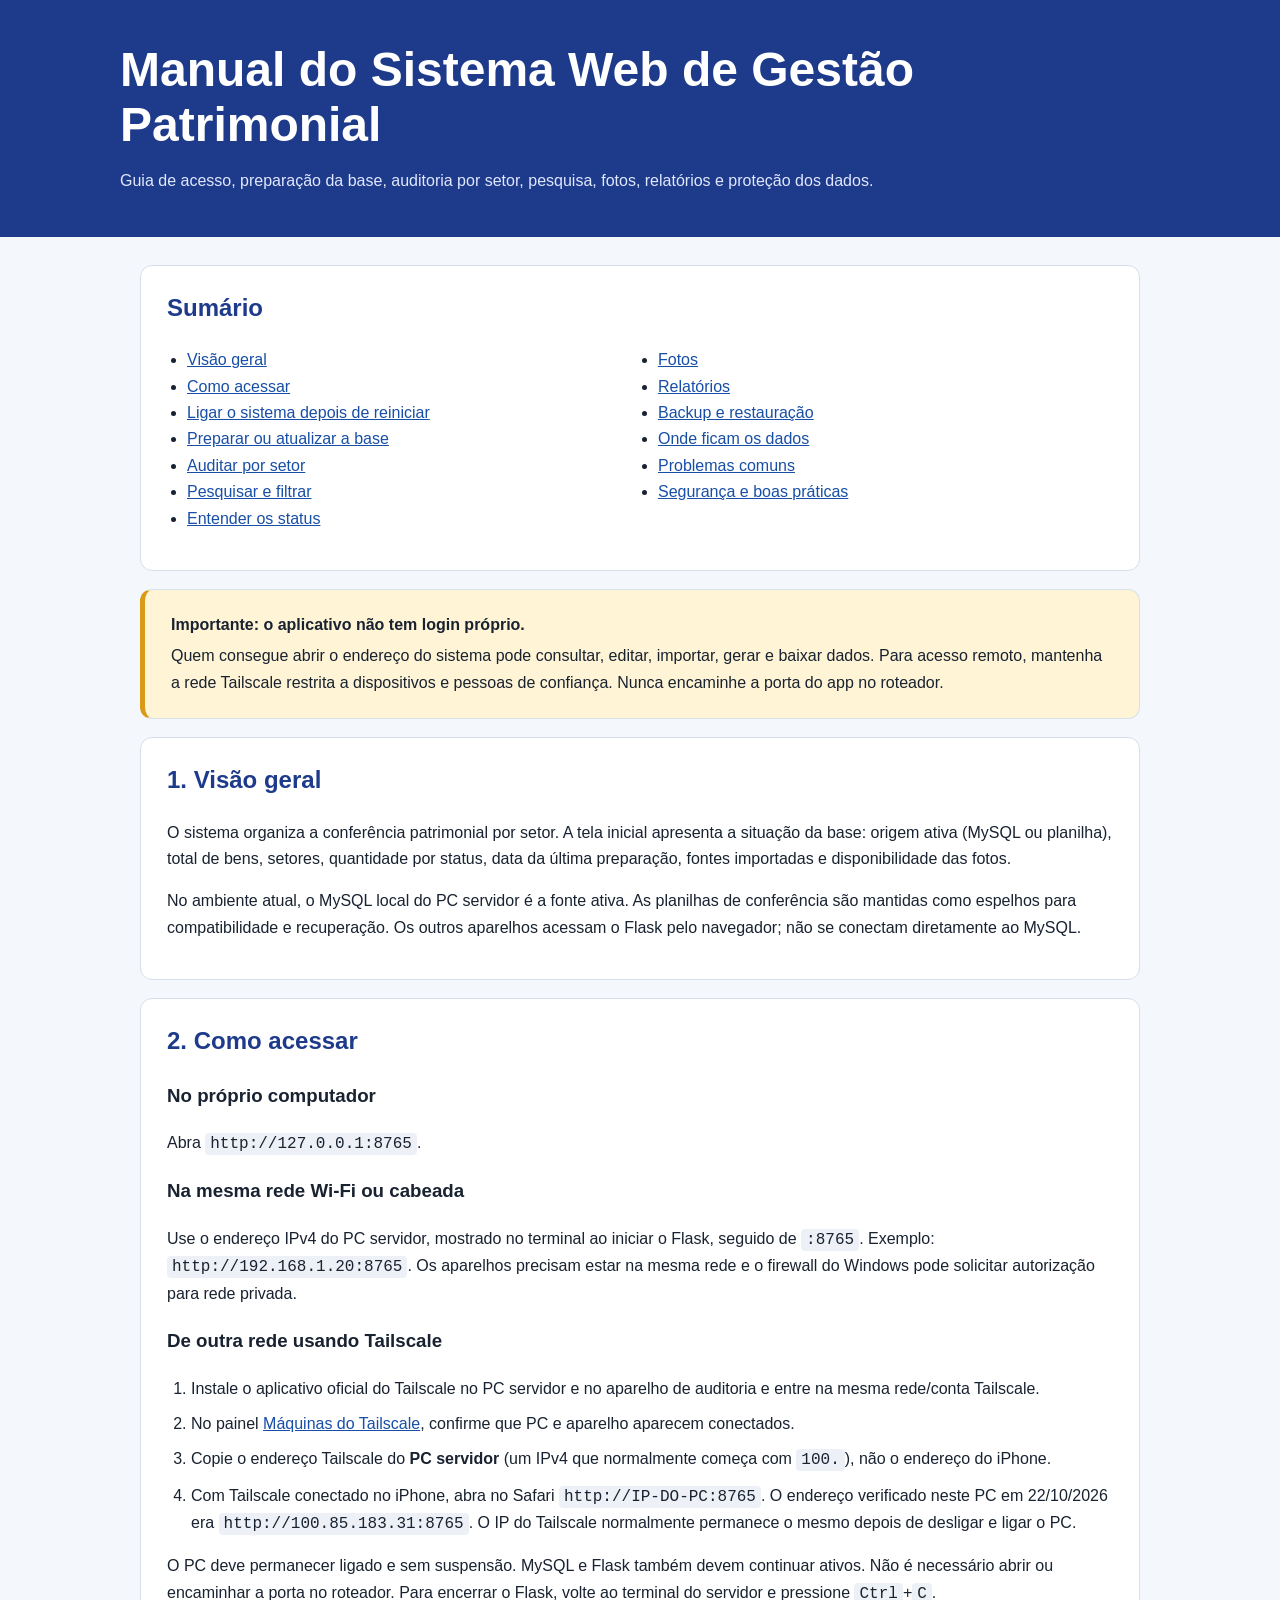
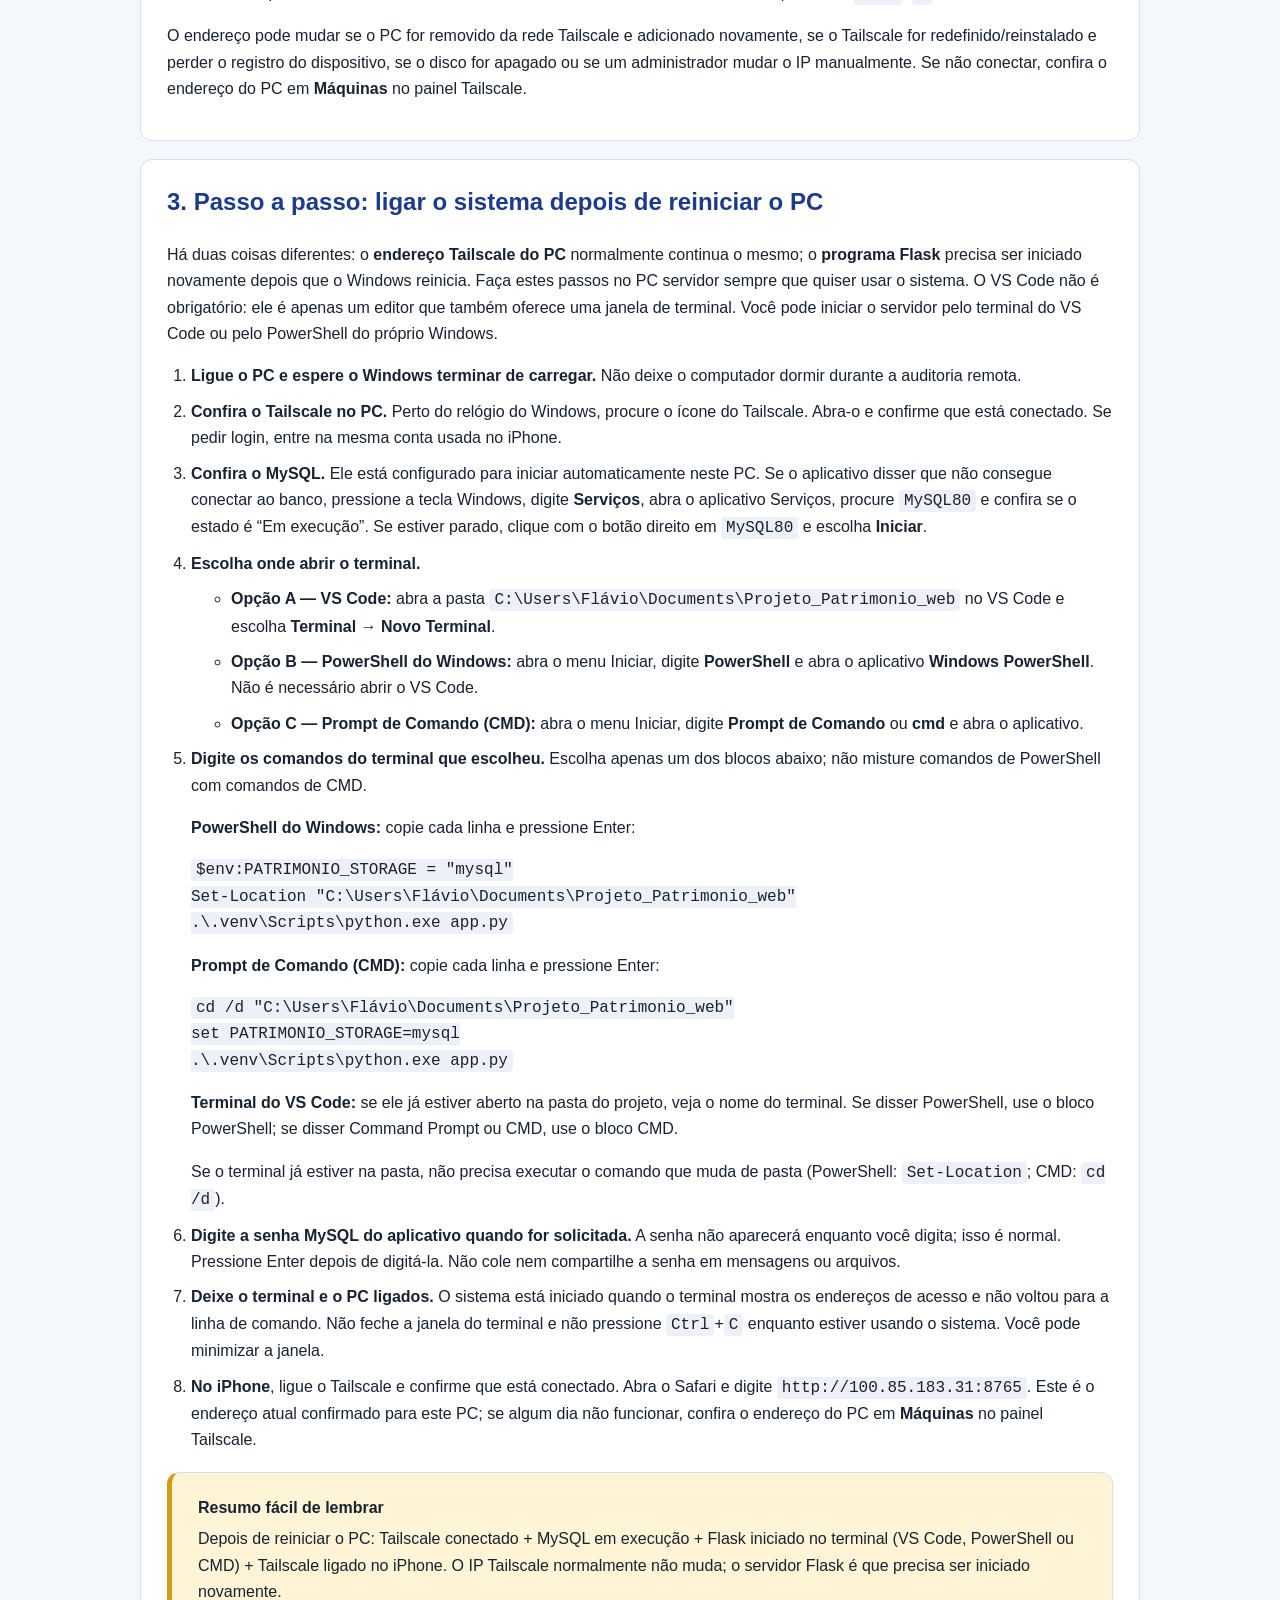
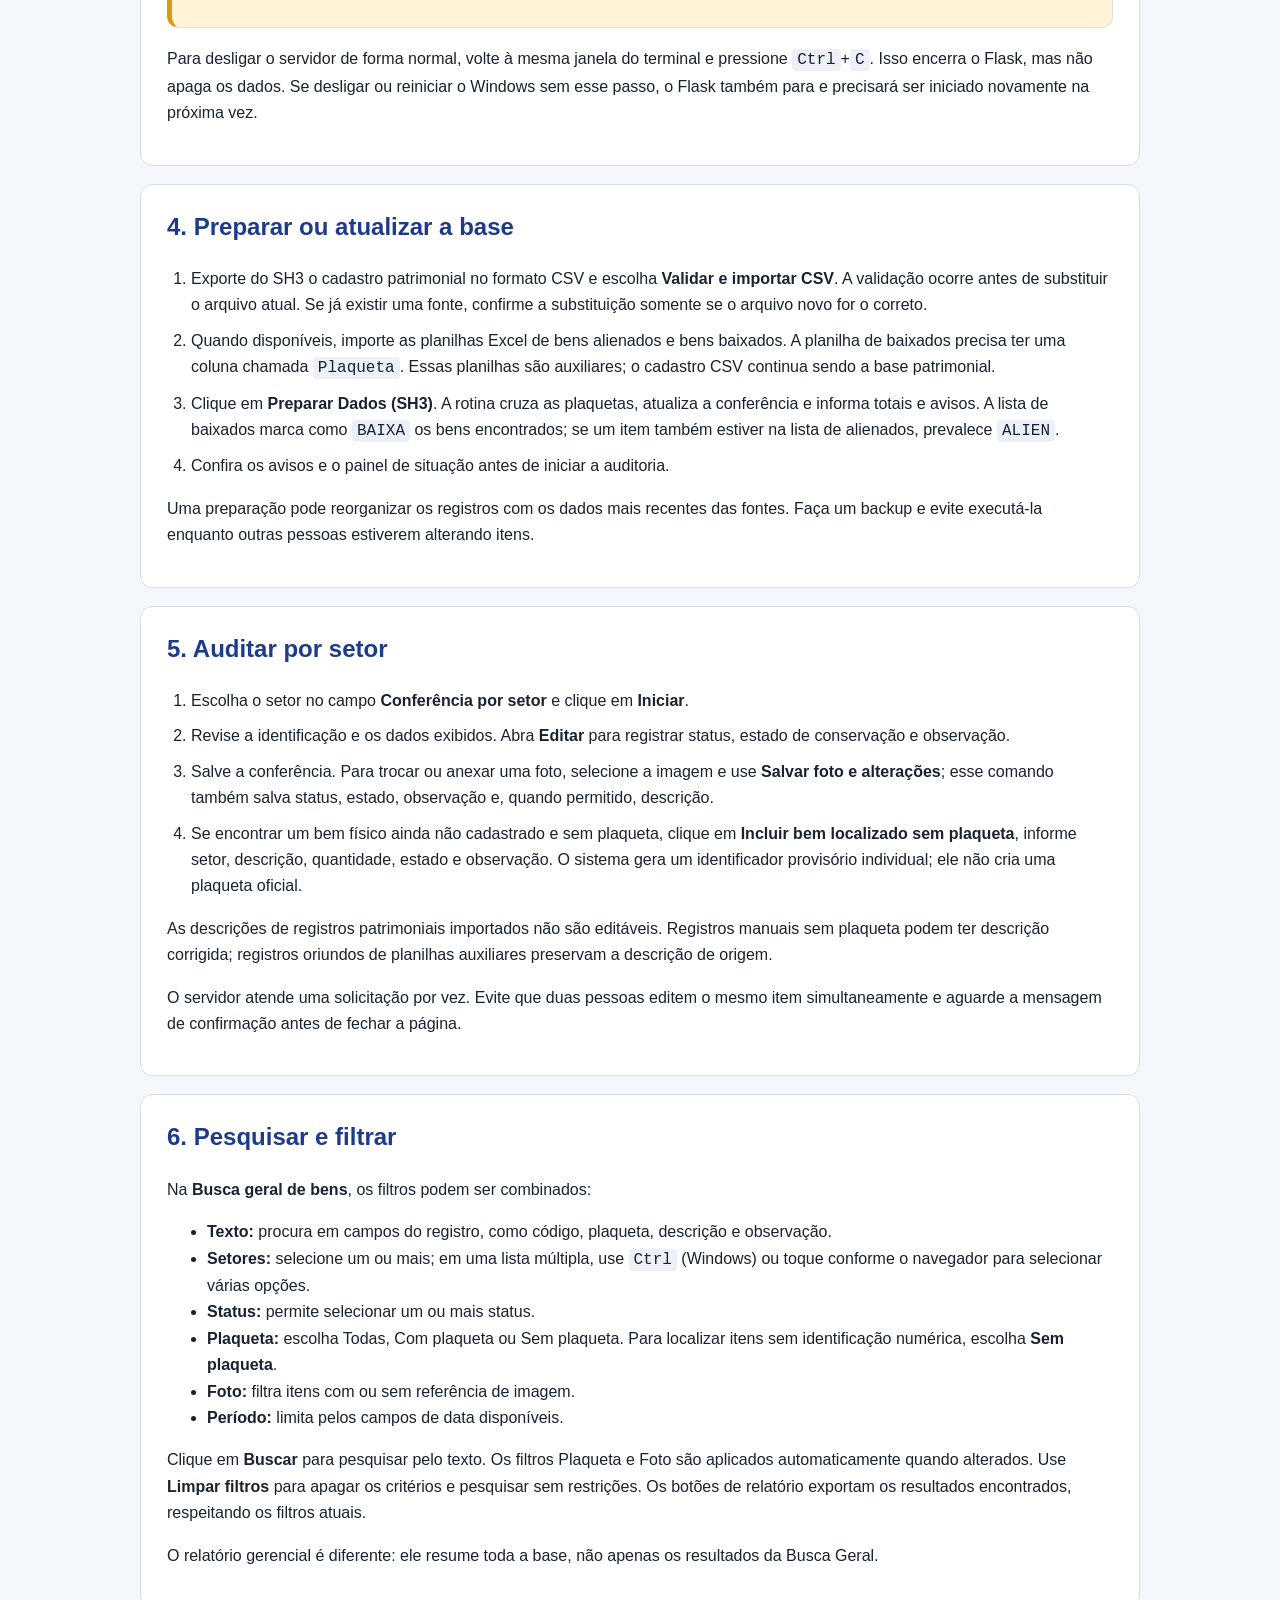
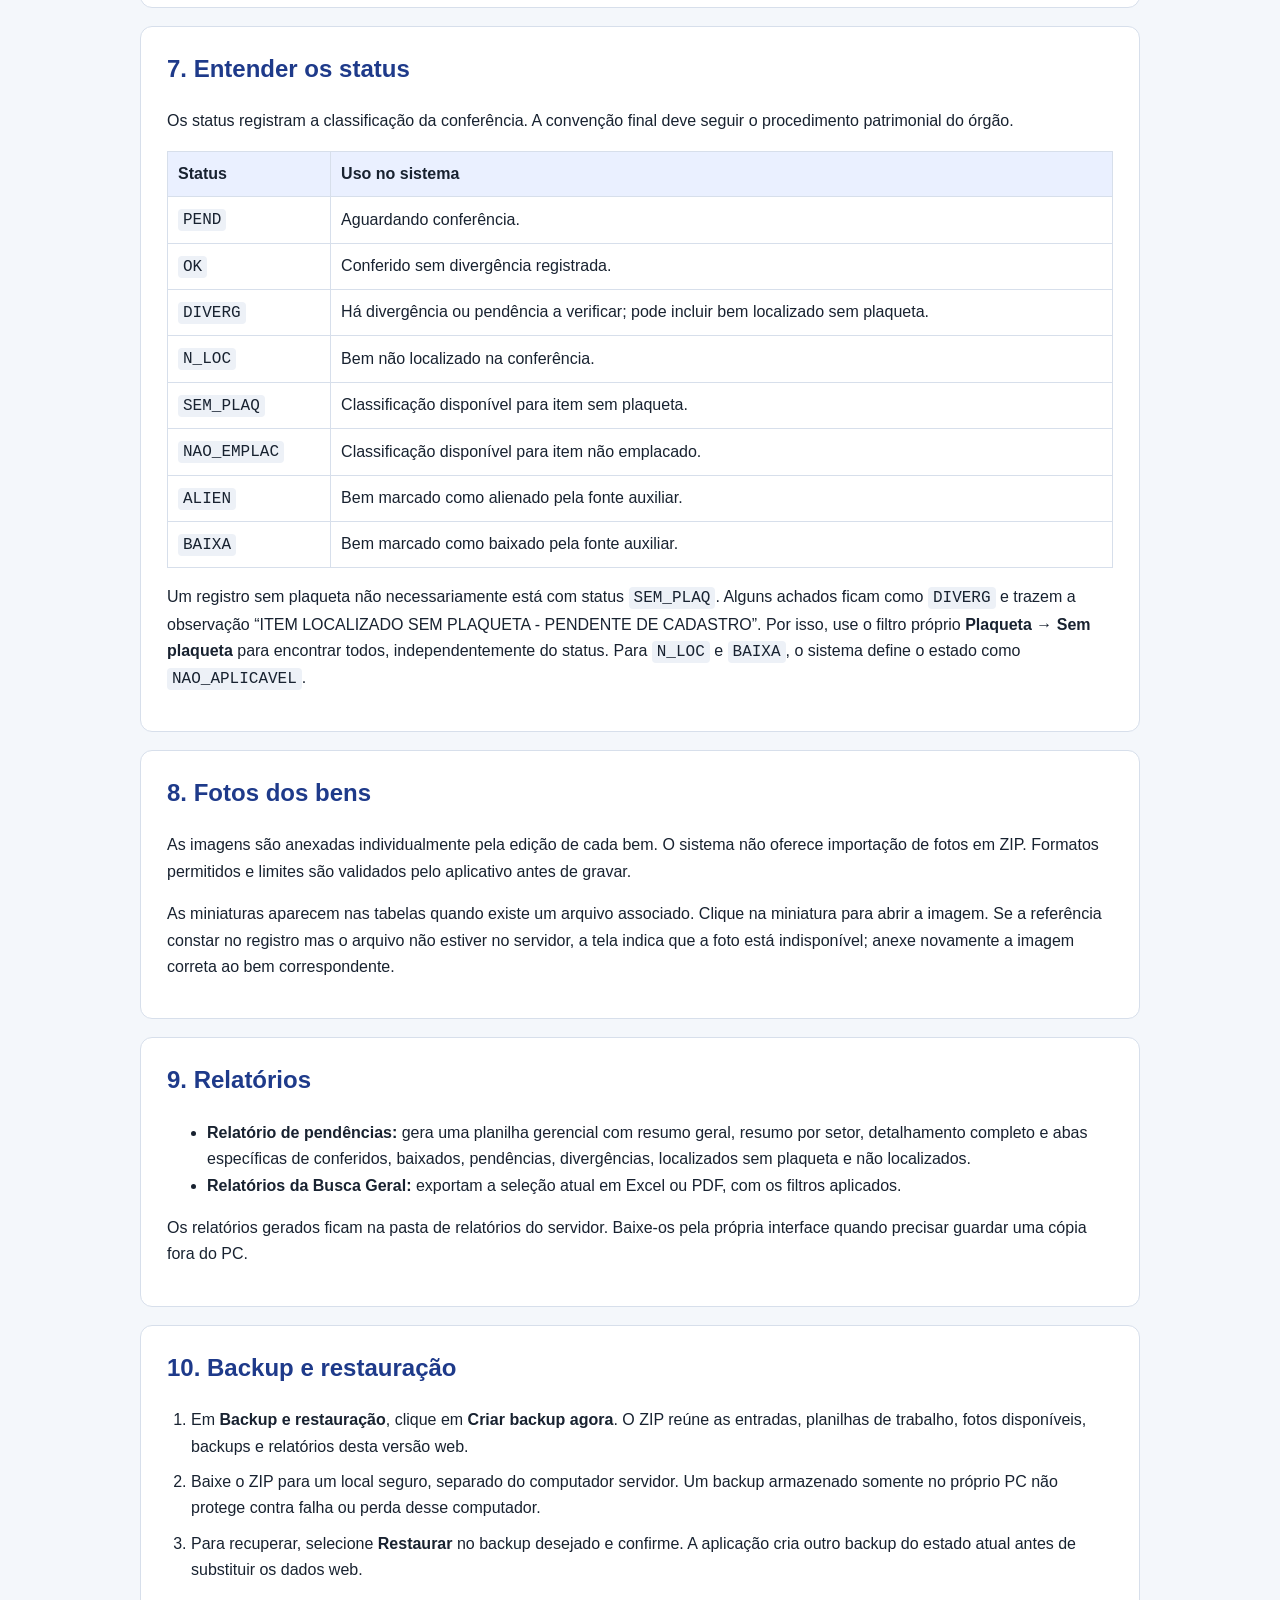
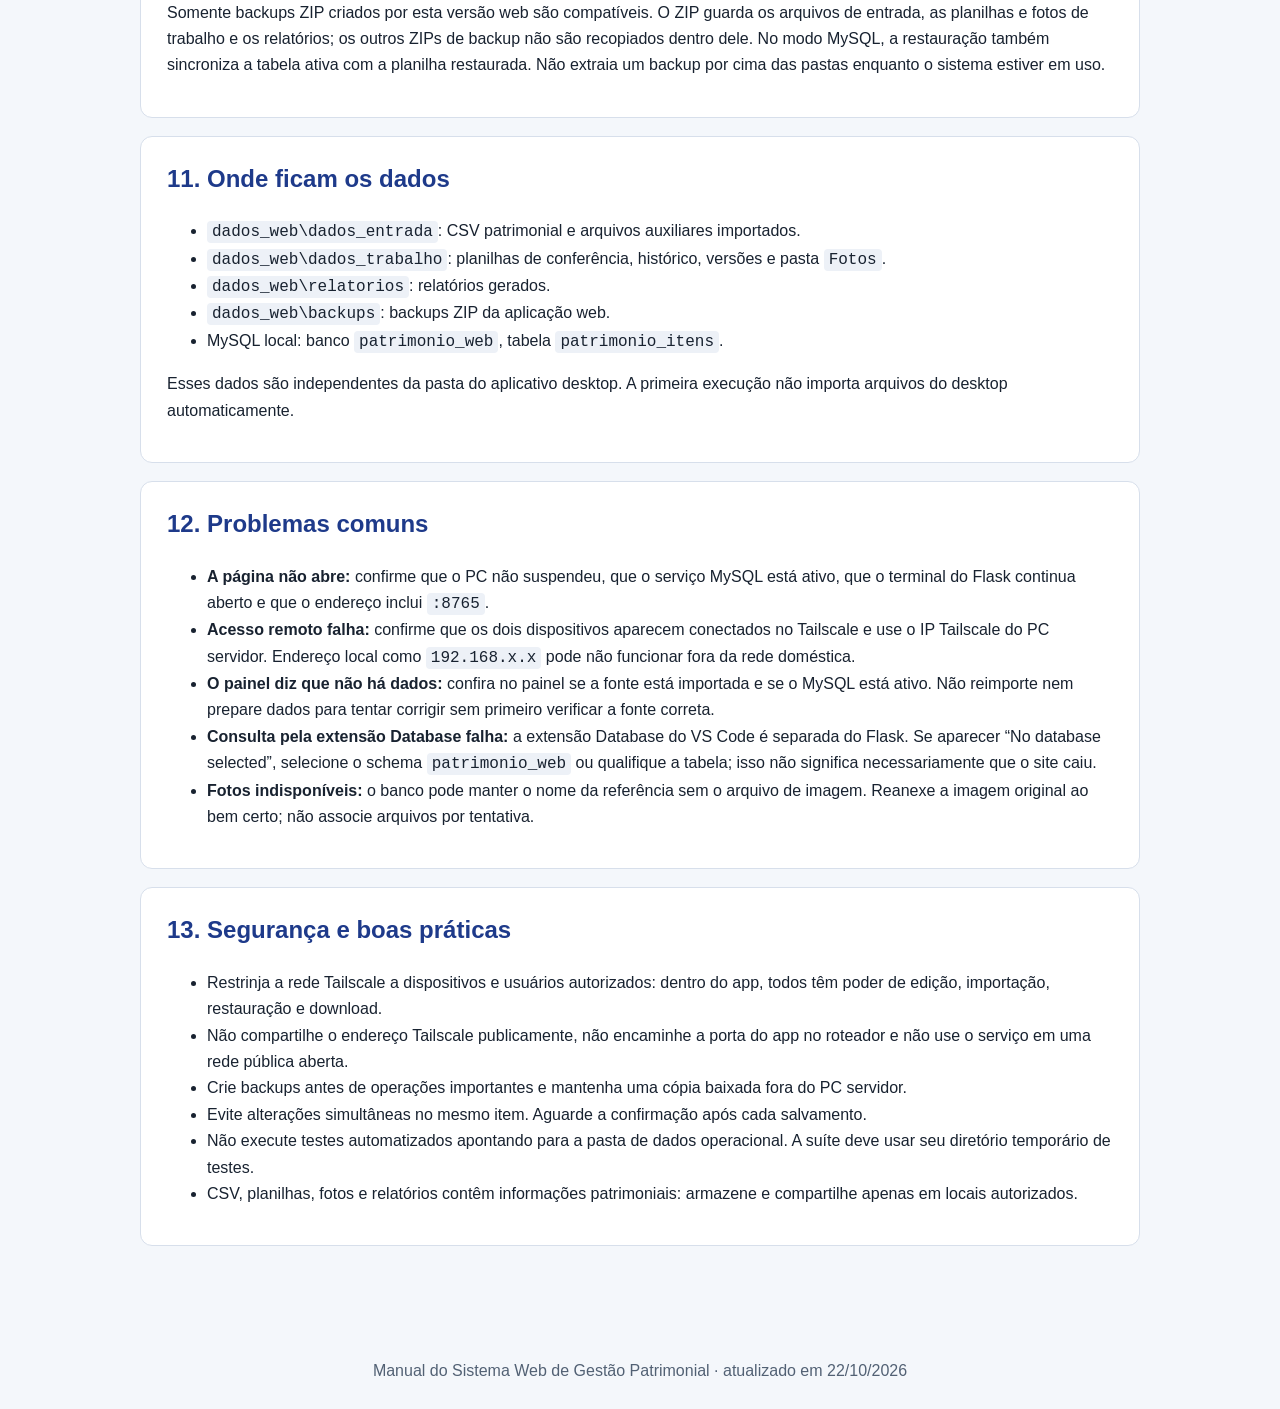
==== MANUAL_USUARIO.html @ 3d94fda0 "Sistema web de Controle Patrimonio" ====
<!doctype html>
<html lang="pt-BR">
<head>
  <meta charset="utf-8">
  <meta name="viewport" content="width=device-width, initial-scale=1">
  <meta name="description" content="Manual de operação do Sistema Web de Gestão Patrimonial.">
  <title>Manual do Sistema - Gestão Patrimonial</title>
  <style>
    :root {
      color-scheme: light;
      --ink: #182230;
      --muted: #526174;
      --brand: #1e3a8a;
      --brand-light: #eaf0ff;
      --line: #d7dfeb;
      --warning: #fff4d6;
      --warning-line: #d99b16;
      --surface: #fff;
      --background: #f4f7fb;
    }
    * { box-sizing: border-box; }
    body {
      margin: 0;
      background: var(--background);
      color: var(--ink);
      font: 16px/1.65 "Segoe UI", Arial, sans-serif;
    }
    header {
      padding: 42px max(22px, calc((100% - 1040px) / 2));
      background: var(--brand);
      color: #fff;
    }
    header p { max-width: 780px; margin-bottom: 0; color: #e0e8ff; }
    h1 { margin: 0; font-size: clamp(2rem, 5vw, 3rem); line-height: 1.15; }
    main { max-width: 1040px; margin: 28px auto; padding: 0 20px 48px; }
    nav, article, .callout {
      margin: 18px 0;
      padding: 22px 26px;
      border: 1px solid var(--line);
      border-radius: 12px;
      background: var(--surface);
    }
    nav h2, article h2 { margin-top: 0; color: var(--brand); }
    nav ul { columns: 2; padding-left: 20px; }
    a { color: #174ea6; }
    .callout {
      border-left: 5px solid var(--warning-line);
      background: var(--warning);
    }
    .callout strong { display: block; margin-bottom: 5px; }
    .steps { padding-left: 24px; }
    .steps li { margin: 9px 0; }
    code, kbd {
      padding: 2px 5px;
      border-radius: 4px;
      background: #edf1f7;
      font-family: Consolas, "Courier New", monospace;
      overflow-wrap: anywhere;
    }
    table { width: 100%; border-collapse: collapse; }
    th, td { padding: 9px 10px; border: 1px solid var(--line); text-align: left; }
    th { background: var(--brand-light); }
    .small { color: var(--muted); font-size: .94rem; }
    footer { padding: 18px; color: var(--muted); text-align: center; }
    @media (max-width: 620px) {
      nav, article, .callout { padding: 18px; }
      nav ul { columns: 1; }
      table { font-size: .9rem; }
    }
    @media print {
      body { background: #fff; font-size: 11pt; }
      header { padding: 20px 0; background: #fff; color: var(--ink); }
      header p { color: var(--muted); }
      main { max-width: none; margin: 0; padding: 0; }
      nav, article, .callout { break-inside: avoid; box-shadow: none; }
      a { color: inherit; text-decoration: none; }
    }
  </style>
</head>
<body>
  <header>
    <h1>Manual do Sistema Web de Gestão Patrimonial</h1>
    <p>Guia de acesso, preparação da base, auditoria por setor, pesquisa, fotos,
      relatórios e proteção dos dados.</p>
  </header>
  <main>
    <nav aria-label="Sumário">
      <h2>Sumário</h2>
      <ul>
        <li><a href="#visao-geral">Visão geral</a></li>
        <li><a href="#acesso">Como acessar</a></li>
        <li><a href="#ligar-sistema">Ligar o sistema depois de reiniciar</a></li>
        <li><a href="#preparar">Preparar ou atualizar a base</a></li>
        <li><a href="#auditoria">Auditar por setor</a></li>
        <li><a href="#busca">Pesquisar e filtrar</a></li>
        <li><a href="#status">Entender os status</a></li>
        <li><a href="#fotos">Fotos</a></li>
        <li><a href="#relatorios">Relatórios</a></li>
        <li><a href="#backup">Backup e restauração</a></li>
        <li><a href="#dados">Onde ficam os dados</a></li>
        <li><a href="#problemas">Problemas comuns</a></li>
        <li><a href="#seguranca">Segurança e boas práticas</a></li>
      </ul>
    </nav>

    <aside class="callout">
      <strong>Importante: o aplicativo não tem login próprio.</strong>
      Quem consegue abrir o endereço do sistema pode consultar, editar, importar,
      gerar e baixar dados. Para acesso remoto, mantenha a rede Tailscale restrita
      a dispositivos e pessoas de confiança. Nunca encaminhe a porta do app no roteador.
    </aside>

    <article id="visao-geral">
      <h2>1. Visão geral</h2>
      <p>O sistema organiza a conferência patrimonial por setor. A tela inicial
      apresenta a situação da base: origem ativa (MySQL ou planilha), total de
      bens, setores, quantidade por status, data da última preparação, fontes
      importadas e disponibilidade das fotos.</p>
      <p>No ambiente atual, o MySQL local do PC servidor é a fonte ativa. As
      planilhas de conferência são mantidas como espelhos para compatibilidade e
      recuperação. Os outros aparelhos acessam o Flask pelo navegador; não se
      conectam diretamente ao MySQL.</p>
    </article>

    <article id="acesso">
      <h2>2. Como acessar</h2>
      <h3>No próprio computador</h3>
      <p>Abra <code>http://127.0.0.1:8765</code>.</p>
      <h3>Na mesma rede Wi-Fi ou cabeada</h3>
      <p>Use o endereço IPv4 do PC servidor, mostrado no terminal ao iniciar o
      Flask, seguido de <code>:8765</code>. Exemplo: <code>http://192.168.1.20:8765</code>.
      Os aparelhos precisam estar na mesma rede e o firewall do Windows pode
      solicitar autorização para rede privada.</p>
      <h3>De outra rede usando Tailscale</h3>
      <ol class="steps">
        <li>Instale o aplicativo oficial do Tailscale no PC servidor e no aparelho
        de auditoria e entre na mesma rede/conta Tailscale.</li>
        <li>No painel <a href="https://login.tailscale.com/admin/machines">Máquinas
        do Tailscale</a>, confirme que PC e aparelho aparecem conectados.</li>
        <li>Copie o endereço Tailscale do <strong>PC servidor</strong> (um IPv4
        que normalmente começa com <code>100.</code>), não o endereço do iPhone.</li>
        <li>Com Tailscale conectado no iPhone, abra no Safari
        <code>http://IP-DO-PC:8765</code>. O endereço verificado neste PC em
        22/10/2026 era <code>http://100.85.183.31:8765</code>. O IP do Tailscale
        normalmente permanece o mesmo depois de desligar e ligar o PC.</li>
      </ol>
      <p>O PC deve permanecer ligado e sem suspensão. MySQL e Flask também devem
      continuar ativos. Não é necessário abrir ou encaminhar a porta no roteador.
      Para encerrar o Flask, volte ao terminal do servidor e pressione
      <kbd>Ctrl</kbd>+<kbd>C</kbd>.</p>
      <p>O endereço pode mudar se o PC for removido da rede Tailscale e adicionado
      novamente, se o Tailscale for redefinido/reinstalado e perder o registro do
      dispositivo, se o disco for apagado ou se um administrador mudar o IP
      manualmente. Se não conectar, confira o endereço do PC em
      <strong>Máquinas</strong> no painel Tailscale.</p>
    </article>

    <article id="ligar-sistema">
      <h2>3. Passo a passo: ligar o sistema depois de reiniciar o PC</h2>
      <p>Há duas coisas diferentes: o <strong>endereço Tailscale do PC</strong>
      normalmente continua o mesmo; o <strong>programa Flask</strong> precisa
      ser iniciado novamente depois que o Windows reinicia. Faça estes passos
      no PC servidor sempre que quiser usar o sistema. O VS Code não é
      obrigatório: ele é apenas um editor que também oferece uma janela de
      terminal. Você pode iniciar o servidor pelo terminal do VS Code ou pelo
      PowerShell do próprio Windows.</p>
      <ol class="steps">
        <li><strong>Ligue o PC e espere o Windows terminar de carregar.</strong>
        Não deixe o computador dormir durante a auditoria remota.</li>
        <li><strong>Confira o Tailscale no PC.</strong> Perto do relógio do
        Windows, procure o ícone do Tailscale. Abra-o e confirme que está
        conectado. Se pedir login, entre na mesma conta usada no iPhone.</li>
        <li><strong>Confira o MySQL.</strong> Ele está configurado para iniciar
        automaticamente neste PC. Se o aplicativo disser que não consegue
        conectar ao banco, pressione a tecla Windows, digite
        <strong>Serviços</strong>, abra o aplicativo Serviços, procure
        <code>MySQL80</code> e confira se o estado é “Em execução”. Se estiver
        parado, clique com o botão direito em <code>MySQL80</code> e escolha
        <strong>Iniciar</strong>.</li>
        <li><strong>Escolha onde abrir o terminal.</strong>
          <ul>
            <li><strong>Opção A — VS Code:</strong> abra a pasta
            <code>C:\Users\Flávio\Documents\Projeto_Patrimonio_web</code> no VS
            Code e escolha <strong>Terminal → Novo Terminal</strong>.</li>
            <li><strong>Opção B — PowerShell do Windows:</strong> abra o menu
            Iniciar, digite <strong>PowerShell</strong> e abra o aplicativo
            <strong>Windows PowerShell</strong>. Não é necessário abrir o VS Code.</li>
            <li><strong>Opção C — Prompt de Comando (CMD):</strong> abra o menu
            Iniciar, digite <strong>Prompt de Comando</strong> ou
            <strong>cmd</strong> e abra o aplicativo.</li>
          </ul>
        </li>
        <li><strong>Digite os comandos do terminal que escolheu.</strong>
        Escolha apenas um dos blocos abaixo; não misture comandos de PowerShell
        com comandos de CMD.
        <p><strong>PowerShell do Windows:</strong> copie cada linha e pressione
        Enter:</p>
          <pre><code>$env:PATRIMONIO_STORAGE = "mysql"
Set-Location "C:\Users\Flávio\Documents\Projeto_Patrimonio_web"
.\.venv\Scripts\python.exe app.py</code></pre>
        <p><strong>Prompt de Comando (CMD):</strong> copie cada linha e pressione
        Enter:</p>
          <pre><code>cd /d "C:\Users\Flávio\Documents\Projeto_Patrimonio_web"
set PATRIMONIO_STORAGE=mysql
.\.venv\Scripts\python.exe app.py</code></pre>
        <p><strong>Terminal do VS Code:</strong> se ele já estiver aberto na
        pasta do projeto, veja o nome do terminal. Se disser PowerShell, use o
        bloco PowerShell; se disser Command Prompt ou CMD, use o bloco CMD.</p>
        Se o terminal já estiver na pasta, não precisa executar o comando que
        muda de pasta (PowerShell: <code>Set-Location</code>; CMD:
        <code>cd /d</code>).
        </li>
        <li><strong>Digite a senha MySQL do aplicativo quando for solicitada.</strong>
        A senha não aparecerá enquanto você digita; isso é normal. Pressione
        Enter depois de digitá-la. Não cole nem compartilhe a senha em mensagens
        ou arquivos.</li>
        <li><strong>Deixe o terminal e o PC ligados.</strong> O sistema está
        iniciado quando o terminal mostra os endereços de acesso e não voltou
        para a linha de comando. Não feche a janela do terminal e não pressione
        <kbd>Ctrl</kbd>+<kbd>C</kbd> enquanto estiver usando o sistema. Você pode
        minimizar a janela.</li>
        <li><strong>No iPhone</strong>, ligue o Tailscale e confirme que está
        conectado. Abra o Safari e digite
        <code>http://100.85.183.31:8765</code>. Este é o endereço atual
        confirmado para este PC; se algum dia não funcionar, confira o endereço
        do PC em <strong>Máquinas</strong> no painel Tailscale.</li>
      </ol>
      <aside class="callout">
        <strong>Resumo fácil de lembrar</strong>
        Depois de reiniciar o PC: Tailscale conectado + MySQL em execução +
        Flask iniciado no terminal (VS Code, PowerShell ou CMD) + Tailscale
        ligado no iPhone.
        O IP Tailscale normalmente não muda; o servidor Flask é que precisa ser
        iniciado novamente.
      </aside>
      <p>Para desligar o servidor de forma normal, volte à mesma janela do
      terminal e pressione
      <kbd>Ctrl</kbd>+<kbd>C</kbd>. Isso encerra o Flask, mas não apaga os dados.
      Se desligar ou reiniciar o Windows sem esse passo, o Flask também para e
      precisará ser iniciado novamente na próxima vez.</p>
    </article>

    <article id="preparar">
      <h2>4. Preparar ou atualizar a base</h2>
      <ol class="steps">
        <li>Exporte do SH3 o cadastro patrimonial no formato CSV e escolha
        <strong>Validar e importar CSV</strong>. A validação ocorre antes de
        substituir o arquivo atual. Se já existir uma fonte, confirme a
        substituição somente se o arquivo novo for o correto.</li>
        <li>Quando disponíveis, importe as planilhas Excel de bens alienados e
        bens baixados. A planilha de baixados precisa ter uma coluna chamada
        <code>Plaqueta</code>. Essas planilhas são auxiliares; o cadastro CSV
        continua sendo a base patrimonial.</li>
        <li>Clique em <strong>Preparar Dados (SH3)</strong>. A rotina cruza as
        plaquetas, atualiza a conferência e informa totais e avisos. A lista de
        baixados marca como <code>BAIXA</code> os bens encontrados; se um item
        também estiver na lista de alienados, prevalece <code>ALIEN</code>.</li>
        <li>Confira os avisos e o painel de situação antes de iniciar a auditoria.</li>
      </ol>
      <p>Uma preparação pode reorganizar os registros com os dados mais recentes
      das fontes. Faça um backup e evite executá-la enquanto outras pessoas
      estiverem alterando itens.</p>
    </article>

    <article id="auditoria">
      <h2>5. Auditar por setor</h2>
      <ol class="steps">
        <li>Escolha o setor no campo <strong>Conferência por setor</strong> e
        clique em <strong>Iniciar</strong>.</li>
        <li>Revise a identificação e os dados exibidos. Abra <strong>Editar</strong>
        para registrar status, estado de conservação e observação.</li>
        <li>Salve a conferência. Para trocar ou anexar uma foto, selecione a
        imagem e use <strong>Salvar foto e alterações</strong>; esse comando
        também salva status, estado, observação e, quando permitido, descrição.</li>
        <li>Se encontrar um bem físico ainda não cadastrado e sem plaqueta,
        clique em <strong>Incluir bem localizado sem plaqueta</strong>, informe
        setor, descrição, quantidade, estado e observação. O sistema gera um
        identificador provisório individual; ele não cria uma plaqueta oficial.</li>
      </ol>
      <p>As descrições de registros patrimoniais importados não são editáveis.
      Registros manuais sem plaqueta podem ter descrição corrigida; registros
      oriundos de planilhas auxiliares preservam a descrição de origem.</p>
      <p>O servidor atende uma solicitação por vez. Evite que duas pessoas
      editem o mesmo item simultaneamente e aguarde a mensagem de confirmação
      antes de fechar a página.</p>
    </article>

    <article id="busca">
      <h2>6. Pesquisar e filtrar</h2>
      <p>Na <strong>Busca geral de bens</strong>, os filtros podem ser combinados:</p>
      <ul>
        <li><strong>Texto:</strong> procura em campos do registro, como código,
        plaqueta, descrição e observação.</li>
        <li><strong>Setores:</strong> selecione um ou mais; em uma lista múltipla,
        use <kbd>Ctrl</kbd> (Windows) ou toque conforme o navegador para selecionar
        várias opções.</li>
        <li><strong>Status:</strong> permite selecionar um ou mais status.</li>
        <li><strong>Plaqueta:</strong> escolha Todas, Com plaqueta ou Sem plaqueta.
        Para localizar itens sem identificação numérica, escolha
        <strong>Sem plaqueta</strong>.</li>
        <li><strong>Foto:</strong> filtra itens com ou sem referência de imagem.</li>
        <li><strong>Período:</strong> limita pelos campos de data disponíveis.</li>
      </ul>
      <p>Clique em <strong>Buscar</strong> para pesquisar pelo texto. Os filtros
      Plaqueta e Foto são aplicados automaticamente quando alterados. Use
      <strong>Limpar filtros</strong> para apagar os critérios e pesquisar sem
      restrições. Os botões de relatório exportam os resultados encontrados,
      respeitando os filtros atuais.</p>
      <p>O relatório gerencial é diferente: ele resume toda a base, não apenas os
      resultados da Busca Geral.</p>
    </article>

    <article id="status">
      <h2>7. Entender os status</h2>
      <p>Os status registram a classificação da conferência. A convenção final
      deve seguir o procedimento patrimonial do órgão.</p>
      <table>
        <thead><tr><th>Status</th><th>Uso no sistema</th></tr></thead>
        <tbody>
          <tr><td><code>PEND</code></td><td>Aguardando conferência.</td></tr>
          <tr><td><code>OK</code></td><td>Conferido sem divergência registrada.</td></tr>
          <tr><td><code>DIVERG</code></td><td>Há divergência ou pendência a verificar; pode incluir bem localizado sem plaqueta.</td></tr>
          <tr><td><code>N_LOC</code></td><td>Bem não localizado na conferência.</td></tr>
          <tr><td><code>SEM_PLAQ</code></td><td>Classificação disponível para item sem plaqueta.</td></tr>
          <tr><td><code>NAO_EMPLAC</code></td><td>Classificação disponível para item não emplacado.</td></tr>
          <tr><td><code>ALIEN</code></td><td>Bem marcado como alienado pela fonte auxiliar.</td></tr>
          <tr><td><code>BAIXA</code></td><td>Bem marcado como baixado pela fonte auxiliar.</td></tr>
        </tbody>
      </table>
      <p>Um registro sem plaqueta não necessariamente está com status
      <code>SEM_PLAQ</code>. Alguns achados ficam como <code>DIVERG</code> e
      trazem a observação “ITEM LOCALIZADO SEM PLAQUETA - PENDENTE DE CADASTRO”.
      Por isso, use o filtro próprio <strong>Plaqueta → Sem plaqueta</strong>
      para encontrar todos, independentemente do status. Para
      <code>N_LOC</code> e <code>BAIXA</code>, o sistema define o estado como
      <code>NAO_APLICAVEL</code>.</p>
    </article>

    <article id="fotos">
      <h2>8. Fotos dos bens</h2>
      <p>As imagens são anexadas individualmente pela edição de cada bem. O
      sistema não oferece importação de fotos em ZIP. Formatos permitidos e
      limites são validados pelo aplicativo antes de gravar.</p>
      <p>As miniaturas aparecem nas tabelas quando existe um arquivo associado.
      Clique na miniatura para abrir a imagem. Se a referência constar no registro
      mas o arquivo não estiver no servidor, a tela indica que a foto está
      indisponível; anexe novamente a imagem correta ao bem correspondente.</p>
    </article>

    <article id="relatorios">
      <h2>9. Relatórios</h2>
      <ul>
        <li><strong>Relatório de pendências:</strong> gera uma planilha gerencial
        com resumo geral, resumo por setor, detalhamento completo e abas
        específicas de conferidos, baixados, pendências, divergências,
        localizados sem plaqueta e não localizados.</li>
        <li><strong>Relatórios da Busca Geral:</strong> exportam a seleção atual
        em Excel ou PDF, com os filtros aplicados.</li>
      </ul>
      <p>Os relatórios gerados ficam na pasta de relatórios do servidor. Baixe-os
      pela própria interface quando precisar guardar uma cópia fora do PC.</p>
    </article>

    <article id="backup">
      <h2>10. Backup e restauração</h2>
      <ol class="steps">
        <li>Em <strong>Backup e restauração</strong>, clique em
        <strong>Criar backup agora</strong>. O ZIP reúne as entradas, planilhas
        de trabalho, fotos disponíveis, backups e relatórios desta versão web.</li>
        <li>Baixe o ZIP para um local seguro, separado do computador servidor.
        Um backup armazenado somente no próprio PC não protege contra falha ou
        perda desse computador.</li>
        <li>Para recuperar, selecione <strong>Restaurar</strong> no backup
        desejado e confirme. A aplicação cria outro backup do estado atual antes
        de substituir os dados web.</li>
      </ol>
      <p>Somente backups ZIP criados por esta versão web são compatíveis. O ZIP
      guarda os arquivos de entrada, as planilhas e fotos de trabalho e os
      relatórios; os outros ZIPs de backup não são recopiados dentro dele. No
      modo MySQL, a restauração também sincroniza a tabela ativa com a planilha
      restaurada. Não extraia um backup por cima das pastas enquanto o sistema
      estiver em uso.</p>
    </article>

    <article id="dados">
      <h2>11. Onde ficam os dados</h2>
      <ul>
        <li><code>dados_web\dados_entrada</code>: CSV patrimonial e arquivos
        auxiliares importados.</li>
        <li><code>dados_web\dados_trabalho</code>: planilhas de conferência,
        histórico, versões e pasta <code>Fotos</code>.</li>
        <li><code>dados_web\relatorios</code>: relatórios gerados.</li>
        <li><code>dados_web\backups</code>: backups ZIP da aplicação web.</li>
        <li>MySQL local: banco <code>patrimonio_web</code>, tabela
        <code>patrimonio_itens</code>.</li>
      </ul>
      <p>Esses dados são independentes da pasta do aplicativo desktop. A primeira
      execução não importa arquivos do desktop automaticamente.</p>
    </article>

    <article id="problemas">
      <h2>12. Problemas comuns</h2>
      <ul>
        <li><strong>A página não abre:</strong> confirme que o PC não suspendeu,
        que o serviço MySQL está ativo, que o terminal do Flask continua aberto
        e que o endereço inclui <code>:8765</code>.</li>
        <li><strong>Acesso remoto falha:</strong> confirme que os dois dispositivos
        aparecem conectados no Tailscale e use o IP Tailscale do PC servidor.
        Endereço local como <code>192.168.x.x</code> pode não funcionar fora da
        rede doméstica.</li>
        <li><strong>O painel diz que não há dados:</strong> confira no painel se
        a fonte está importada e se o MySQL está ativo. Não reimporte nem
        prepare dados para tentar corrigir sem primeiro verificar a fonte correta.</li>
        <li><strong>Consulta pela extensão Database falha:</strong> a extensão
        Database do VS Code é separada do Flask. Se aparecer “No database
        selected”, selecione o schema <code>patrimonio_web</code> ou qualifique
        a tabela; isso não significa necessariamente que o site caiu.</li>
        <li><strong>Fotos indisponíveis:</strong> o banco pode manter o nome da
        referência sem o arquivo de imagem. Reanexe a imagem original ao bem
        certo; não associe arquivos por tentativa.</li>
      </ul>
    </article>

    <article id="seguranca">
      <h2>13. Segurança e boas práticas</h2>
      <ul>
        <li>Restrinja a rede Tailscale a dispositivos e usuários autorizados:
        dentro do app, todos têm poder de edição, importação, restauração e
        download.</li>
        <li>Não compartilhe o endereço Tailscale publicamente, não encaminhe a
        porta do app no roteador e não use o serviço em uma rede pública aberta.</li>
        <li>Crie backups antes de operações importantes e mantenha uma cópia
        baixada fora do PC servidor.</li>
        <li>Evite alterações simultâneas no mesmo item. Aguarde a confirmação
        após cada salvamento.</li>
        <li>Não execute testes automatizados apontando para a pasta de dados
        operacional. A suíte deve usar seu diretório temporário de testes.</li>
        <li>CSV, planilhas, fotos e relatórios contêm informações patrimoniais:
        armazene e compartilhe apenas em locais autorizados.</li>
      </ul>
    </article>
  </main>
  <footer>Manual do Sistema Web de Gestão Patrimonial · atualizado em 22/10/2026</footer>
</body>
</html>
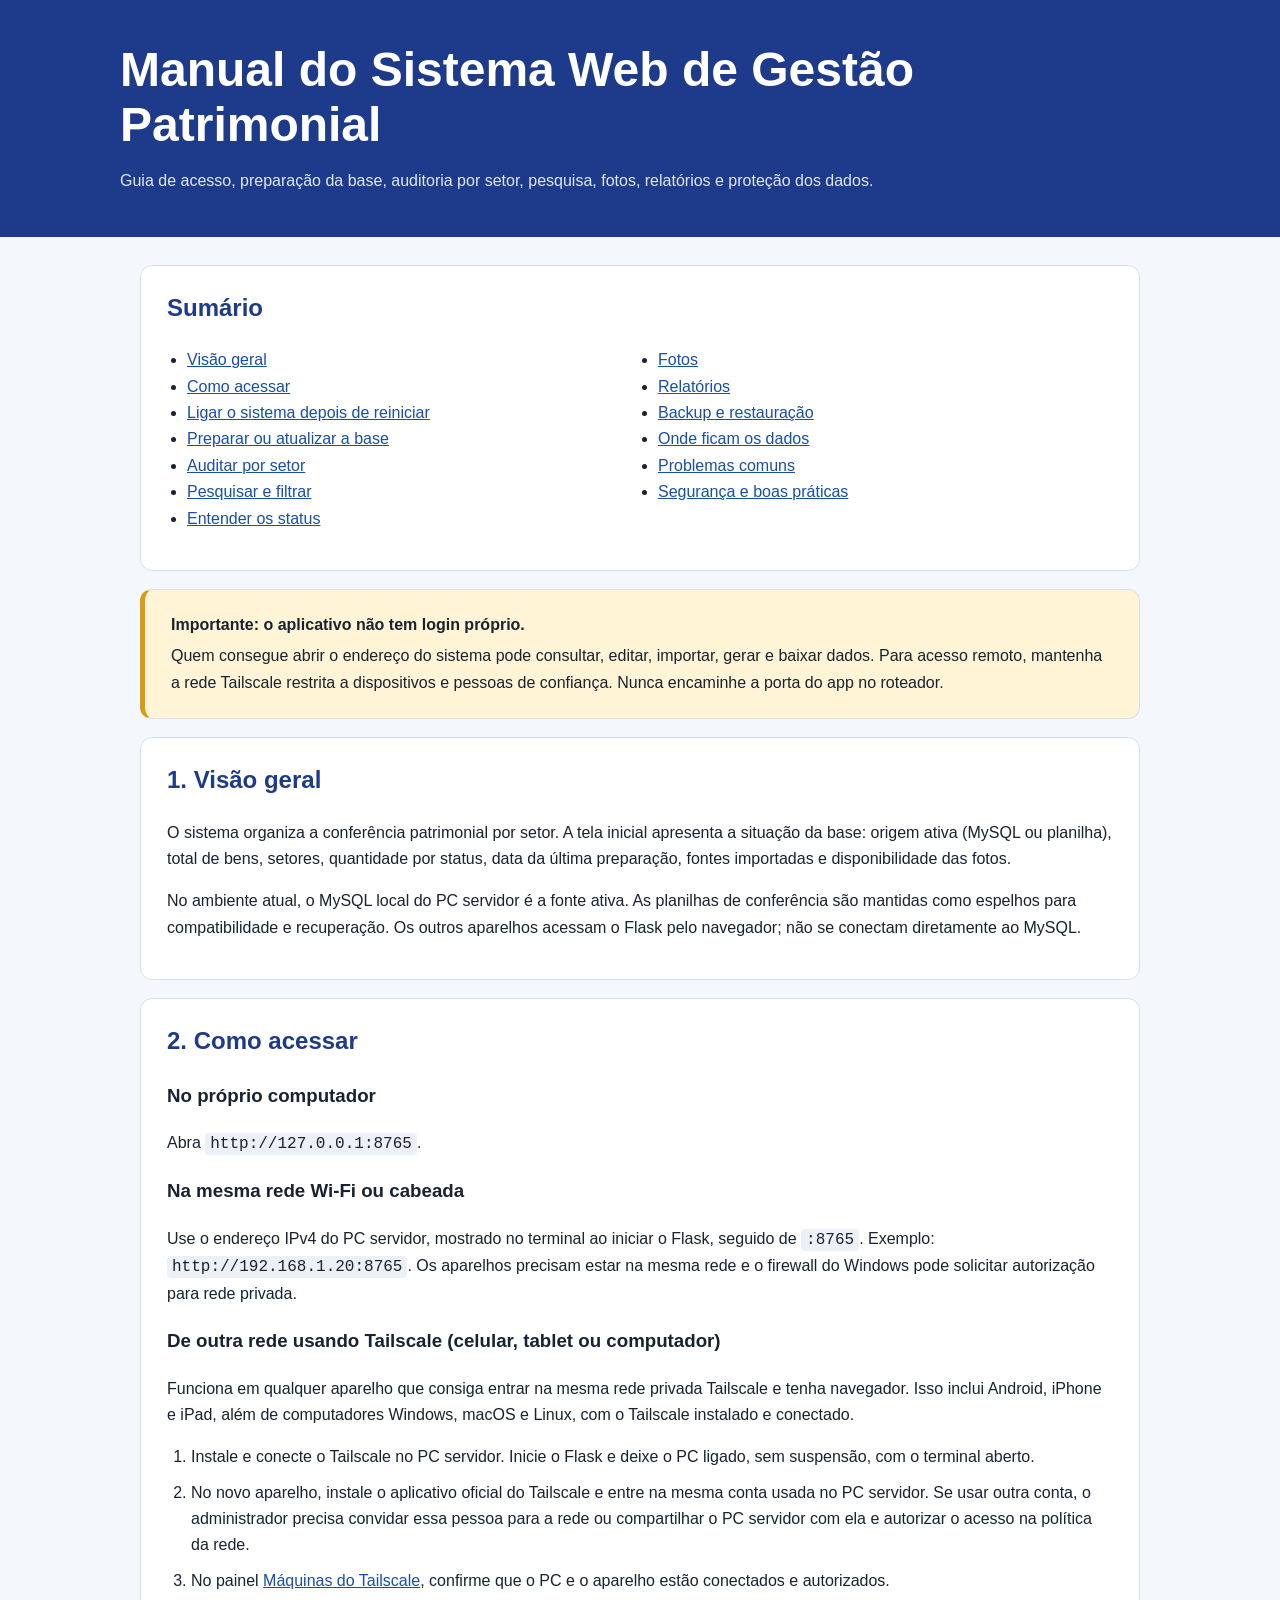
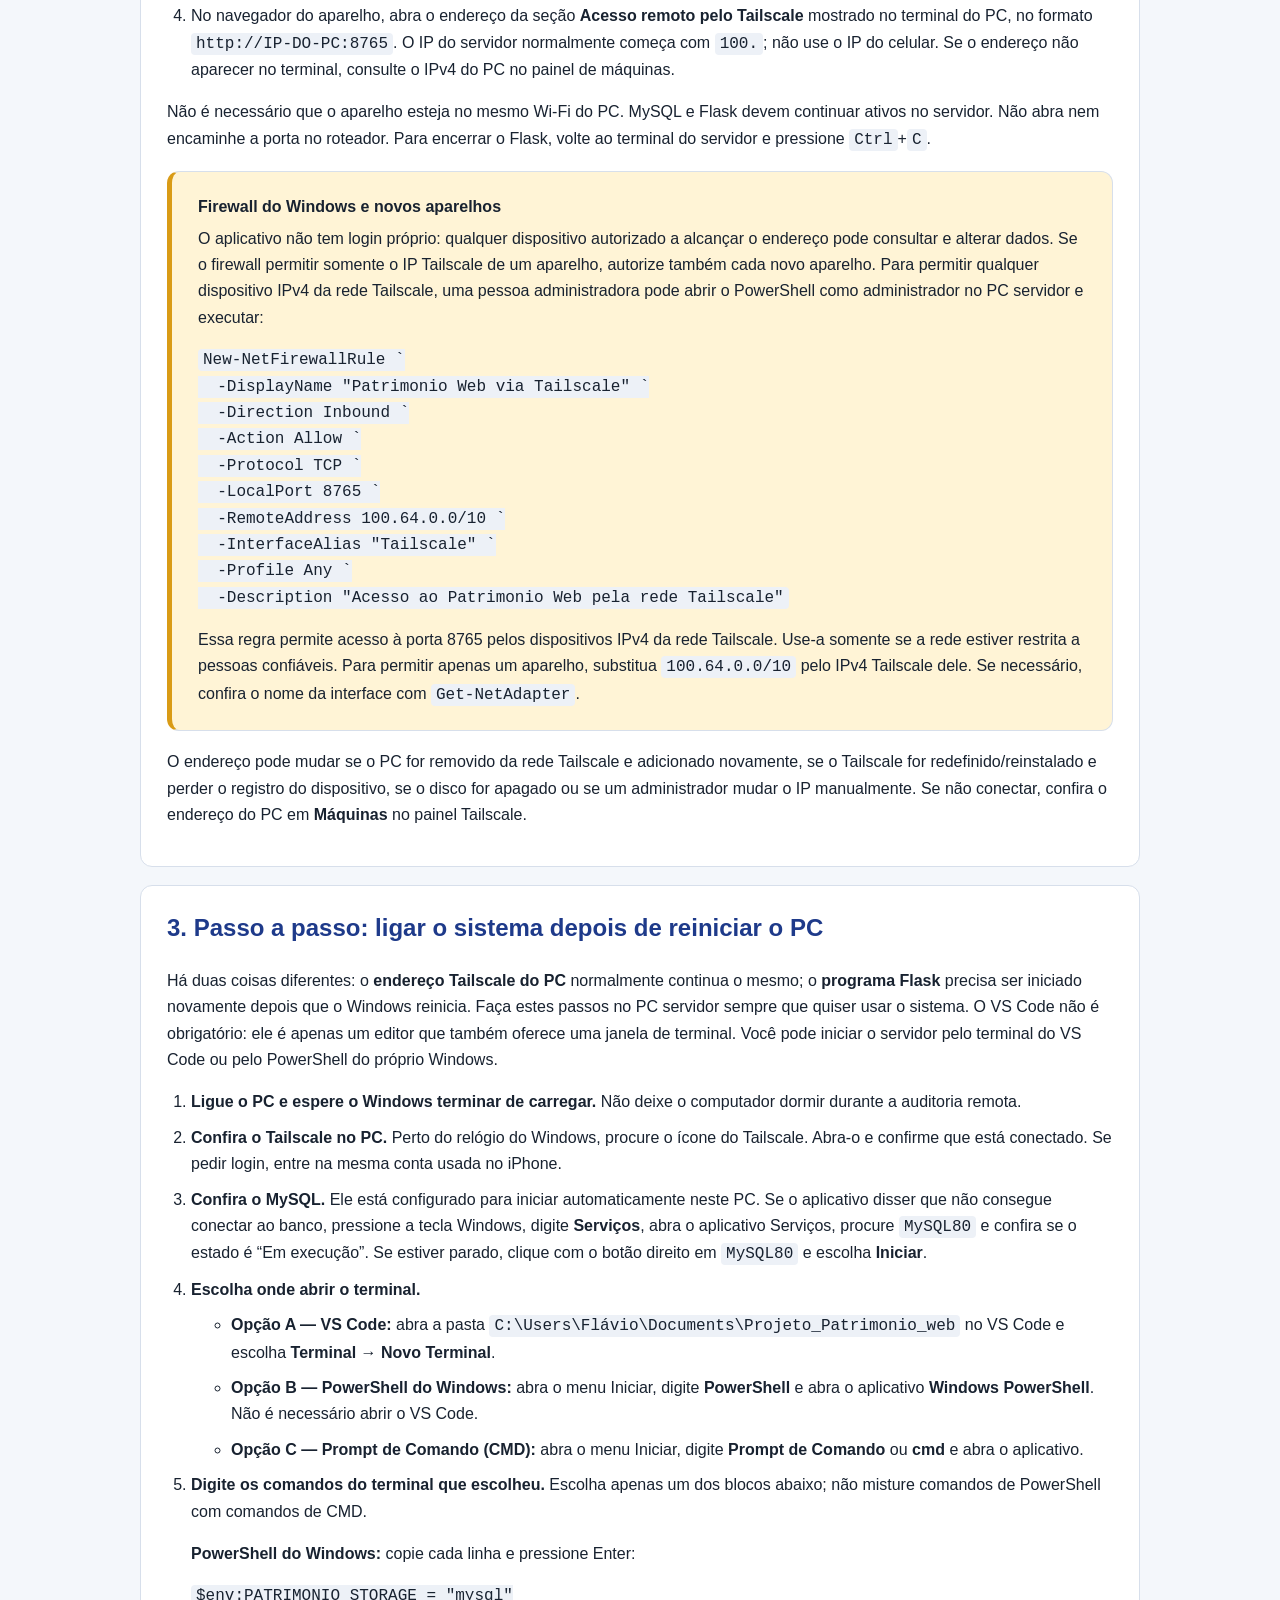
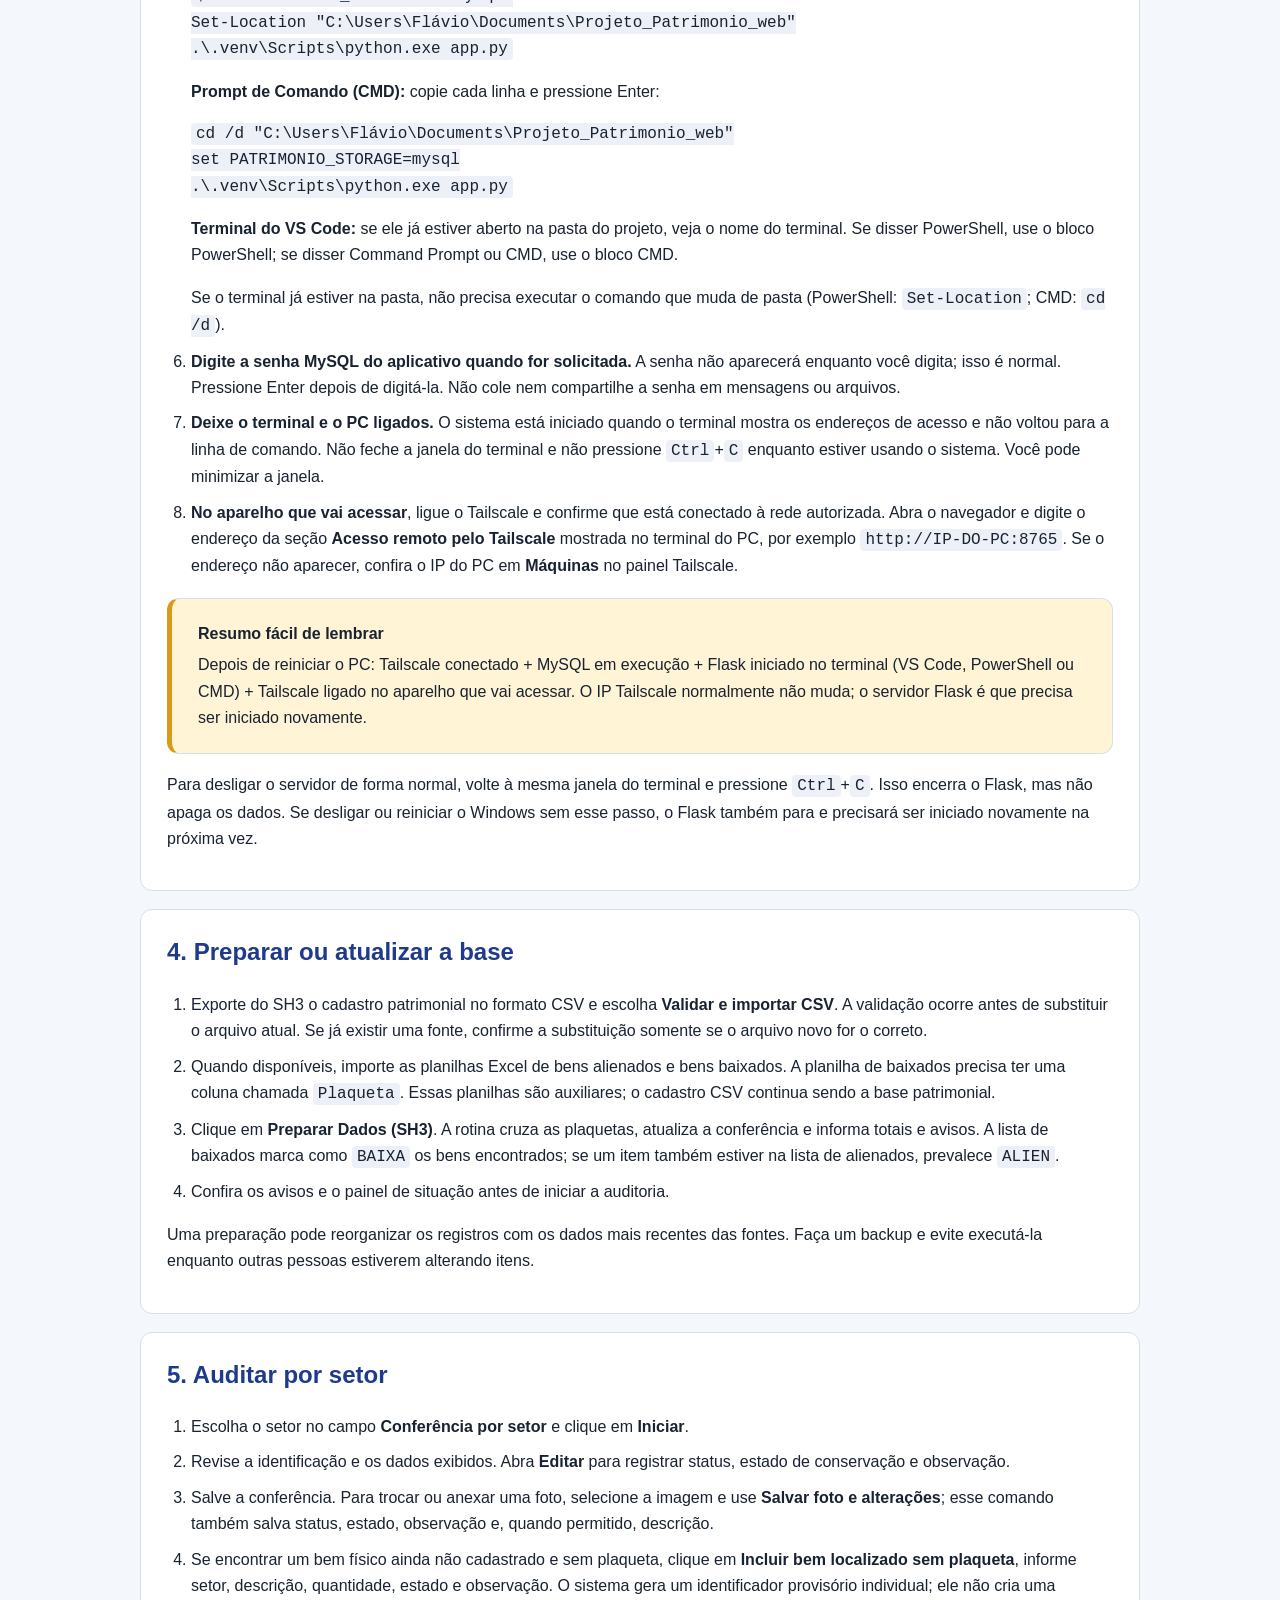
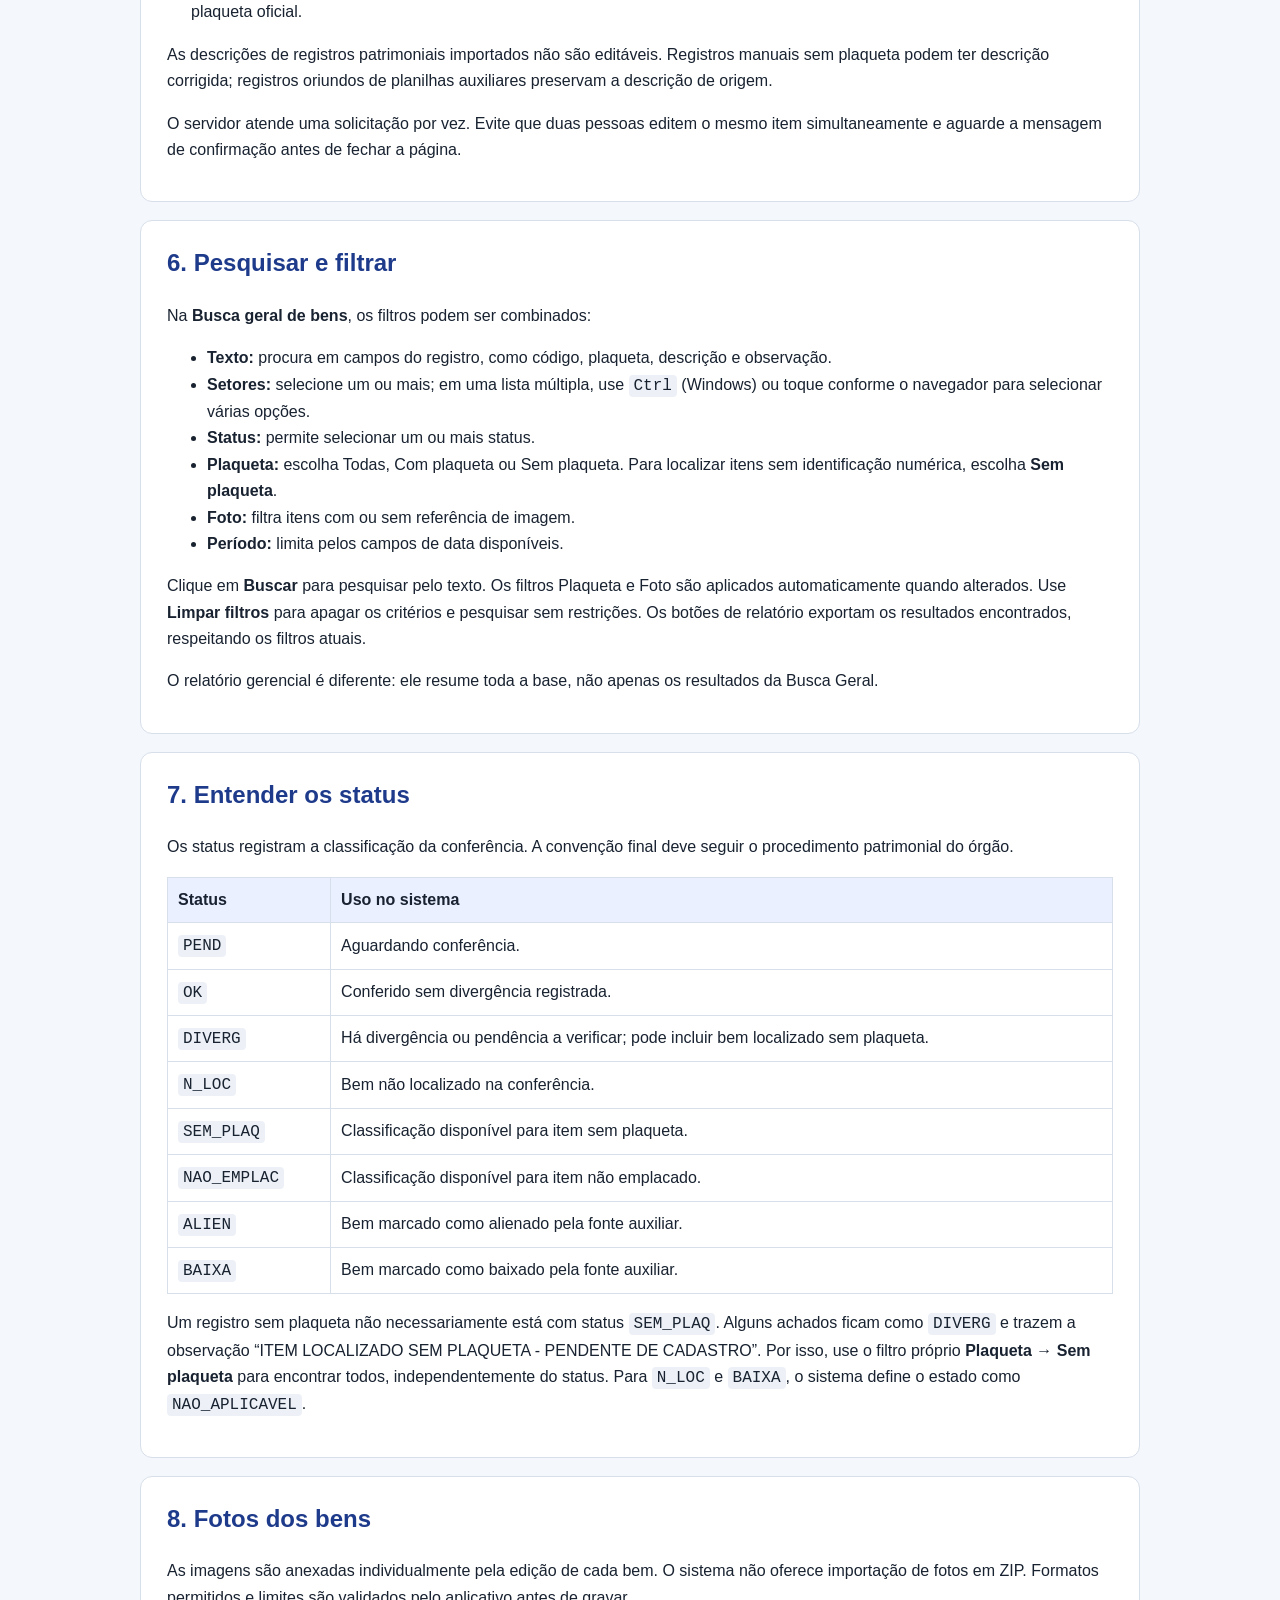
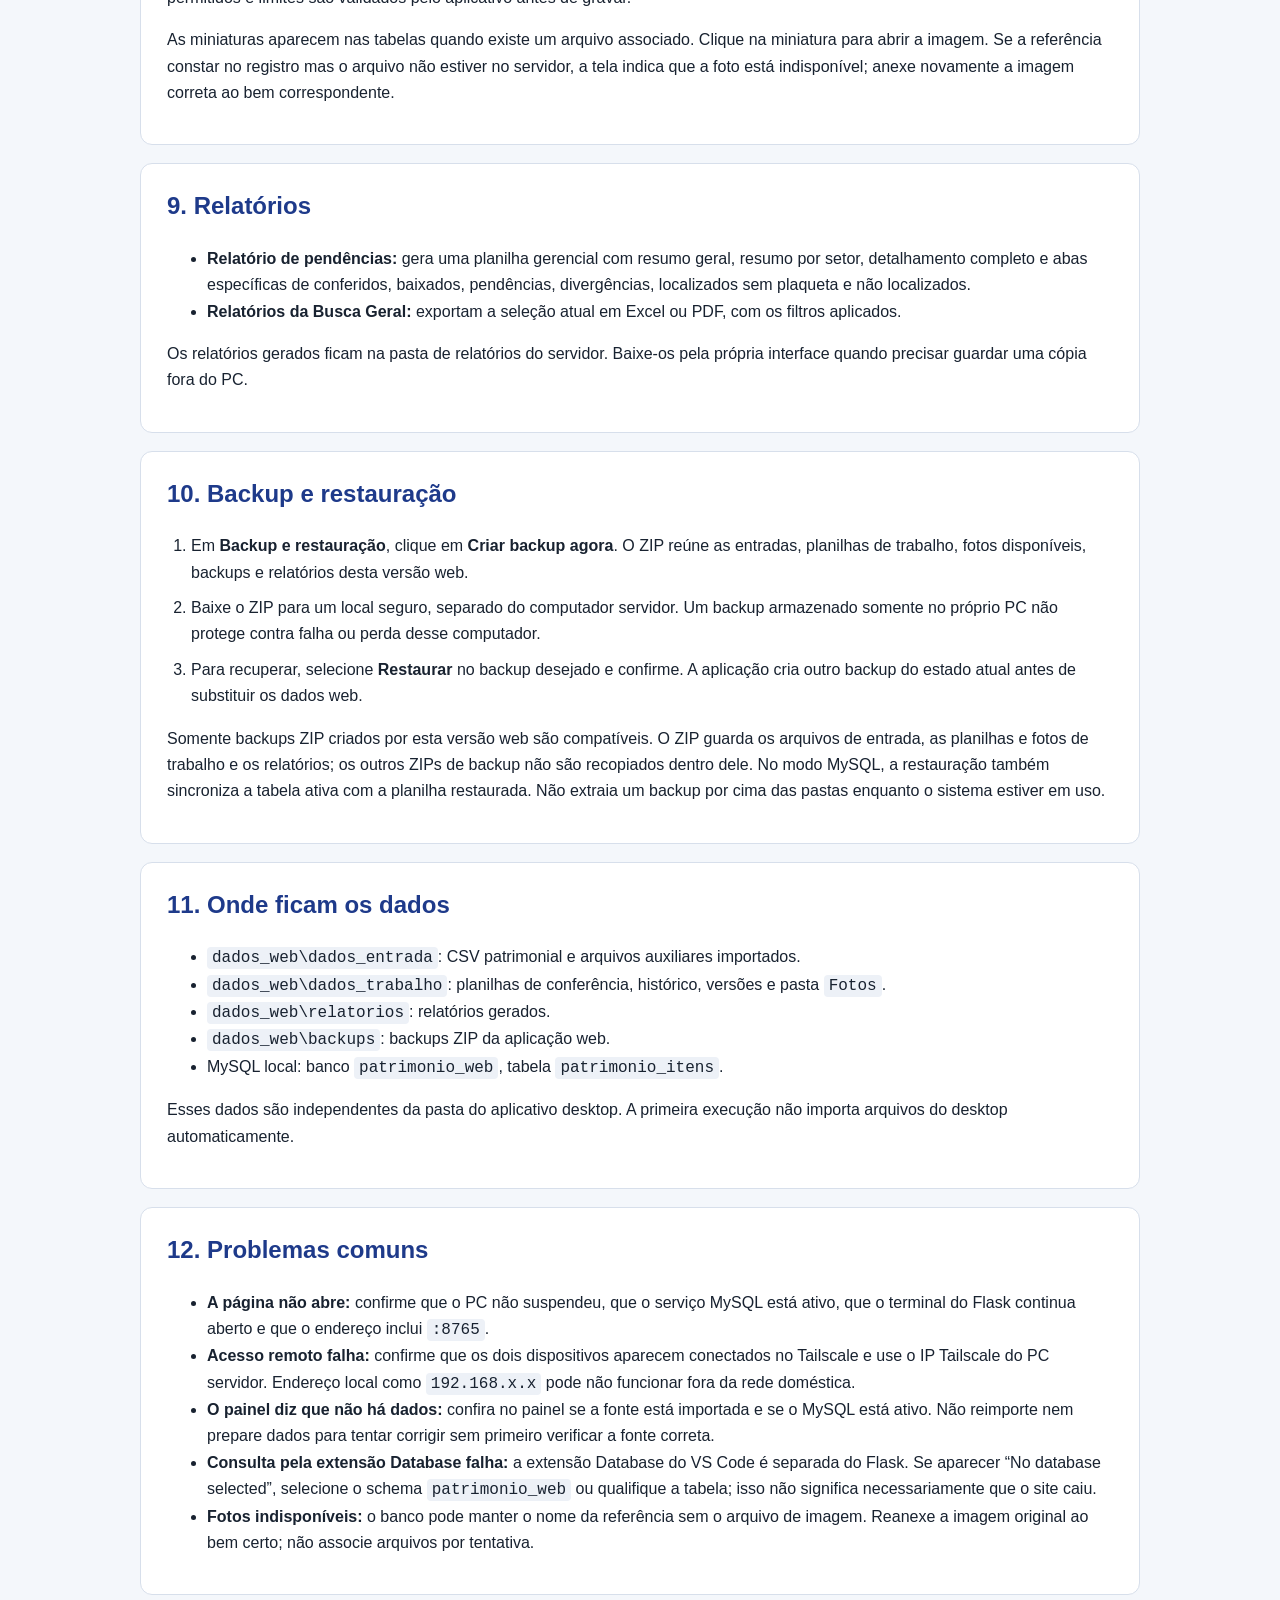
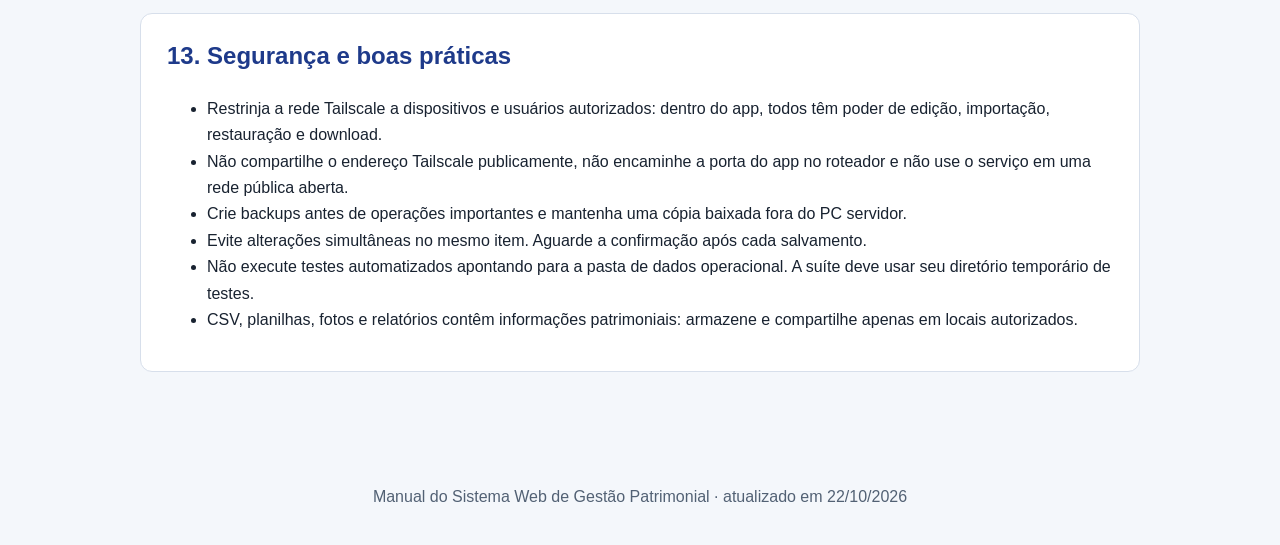
==== commit 100621f3: "ajustes nos acessos" ====
--- a/MANUAL_USUARIO.html
+++ b/MANUAL_USUARIO.html
@@ -131,23 +131,54 @@
       Flask, seguido de <code>:8765</code>. Exemplo: <code>http://192.168.1.20:8765</code>.
       Os aparelhos precisam estar na mesma rede e o firewall do Windows pode
       solicitar autorização para rede privada.</p>
-      <h3>De outra rede usando Tailscale</h3>
+      <h3>De outra rede usando Tailscale (celular, tablet ou computador)</h3>
+      <p>Funciona em qualquer aparelho que consiga entrar na mesma rede privada
+      Tailscale e tenha navegador. Isso inclui Android, iPhone e iPad, além de
+      computadores Windows, macOS e Linux, com o Tailscale instalado e conectado.</p>
       <ol class="steps">
-        <li>Instale o aplicativo oficial do Tailscale no PC servidor e no aparelho
-        de auditoria e entre na mesma rede/conta Tailscale.</li>
+        <li>Instale e conecte o Tailscale no PC servidor. Inicie o Flask e deixe
+        o PC ligado, sem suspensão, com o terminal aberto.</li>
+        <li>No novo aparelho, instale o aplicativo oficial do Tailscale e entre
+        na mesma conta usada no PC servidor. Se usar outra conta, o administrador
+        precisa convidar essa pessoa para a rede ou compartilhar o PC servidor
+        com ela e autorizar o acesso na política da rede.</li>
         <li>No painel <a href="https://login.tailscale.com/admin/machines">Máquinas
-        do Tailscale</a>, confirme que PC e aparelho aparecem conectados.</li>
-        <li>Copie o endereço Tailscale do <strong>PC servidor</strong> (um IPv4
-        que normalmente começa com <code>100.</code>), não o endereço do iPhone.</li>
-        <li>Com Tailscale conectado no iPhone, abra no Safari
-        <code>http://IP-DO-PC:8765</code>. O endereço verificado neste PC em
-        22/10/2026 era <code>http://100.85.183.31:8765</code>. O IP do Tailscale
-        normalmente permanece o mesmo depois de desligar e ligar o PC.</li>
+        do Tailscale</a>, confirme que o PC e o aparelho estão conectados e
+        autorizados.</li>
+        <li>No navegador do aparelho, abra o endereço da seção
+        <strong>Acesso remoto pelo Tailscale</strong> mostrado no terminal do PC,
+        no formato <code>http://IP-DO-PC:8765</code>. O IP do servidor normalmente
+        começa com <code>100.</code>; não use o IP do celular. Se o endereço não
+        aparecer no terminal, consulte o IPv4 do PC no painel de máquinas.</li>
       </ol>
-      <p>O PC deve permanecer ligado e sem suspensão. MySQL e Flask também devem
-      continuar ativos. Não é necessário abrir ou encaminhar a porta no roteador.
-      Para encerrar o Flask, volte ao terminal do servidor e pressione
+      <p>Não é necessário que o aparelho esteja no mesmo Wi-Fi do PC. MySQL e
+      Flask devem continuar ativos no servidor. Não abra nem encaminhe a porta
+      no roteador. Para encerrar o Flask, volte ao terminal do servidor e pressione
       <kbd>Ctrl</kbd>+<kbd>C</kbd>.</p>
+      <aside class="callout">
+        <strong>Firewall do Windows e novos aparelhos</strong>
+        O aplicativo não tem login próprio: qualquer dispositivo autorizado a
+        alcançar o endereço pode consultar e alterar dados. Se o firewall permitir
+        somente o IP Tailscale de um aparelho, autorize também cada novo aparelho.
+        Para permitir qualquer dispositivo IPv4 da rede Tailscale, uma pessoa
+        administradora pode abrir o PowerShell como administrador no PC servidor
+        e executar:
+        <pre><code>New-NetFirewallRule `
+  -DisplayName "Patrimonio Web via Tailscale" `
+  -Direction Inbound `
+  -Action Allow `
+  -Protocol TCP `
+  -LocalPort 8765 `
+  -RemoteAddress 100.64.0.0/10 `
+  -InterfaceAlias "Tailscale" `
+  -Profile Any `
+  -Description "Acesso ao Patrimonio Web pela rede Tailscale"</code></pre>
+        Essa regra permite acesso à porta 8765 pelos dispositivos IPv4 da rede
+        Tailscale. Use-a somente se a rede estiver restrita a pessoas confiáveis.
+        Para permitir apenas um aparelho, substitua
+        <code>100.64.0.0/10</code> pelo IPv4 Tailscale dele. Se necessário,
+        confira o nome da interface com <code>Get-NetAdapter</code>.
+      </aside>
       <p>O endereço pode mudar se o PC for removido da rede Tailscale e adicionado
       novamente, se o Tailscale for redefinido/reinstalado e perder o registro do
       dispositivo, se o disco for apagado ou se um administrador mudar o IP
@@ -219,17 +250,18 @@
         para a linha de comando. Não feche a janela do terminal e não pressione
         <kbd>Ctrl</kbd>+<kbd>C</kbd> enquanto estiver usando o sistema. Você pode
         minimizar a janela.</li>
-        <li><strong>No iPhone</strong>, ligue o Tailscale e confirme que está
-        conectado. Abra o Safari e digite
-        <code>http://100.85.183.31:8765</code>. Este é o endereço atual
-        confirmado para este PC; se algum dia não funcionar, confira o endereço
-        do PC em <strong>Máquinas</strong> no painel Tailscale.</li>
+        <li><strong>No aparelho que vai acessar</strong>, ligue o Tailscale e
+        confirme que está conectado à rede autorizada. Abra o navegador e digite
+        o endereço da seção <strong>Acesso remoto pelo Tailscale</strong> mostrada
+        no terminal do PC, por exemplo <code>http://IP-DO-PC:8765</code>. Se o
+        endereço não aparecer, confira o IP do PC em <strong>Máquinas</strong>
+        no painel Tailscale.</li>
       </ol>
       <aside class="callout">
         <strong>Resumo fácil de lembrar</strong>
         Depois de reiniciar o PC: Tailscale conectado + MySQL em execução +
         Flask iniciado no terminal (VS Code, PowerShell ou CMD) + Tailscale
-        ligado no iPhone.
+        ligado no aparelho que vai acessar.
         O IP Tailscale normalmente não muda; o servidor Flask é que precisa ser
         iniciado novamente.
       </aside>
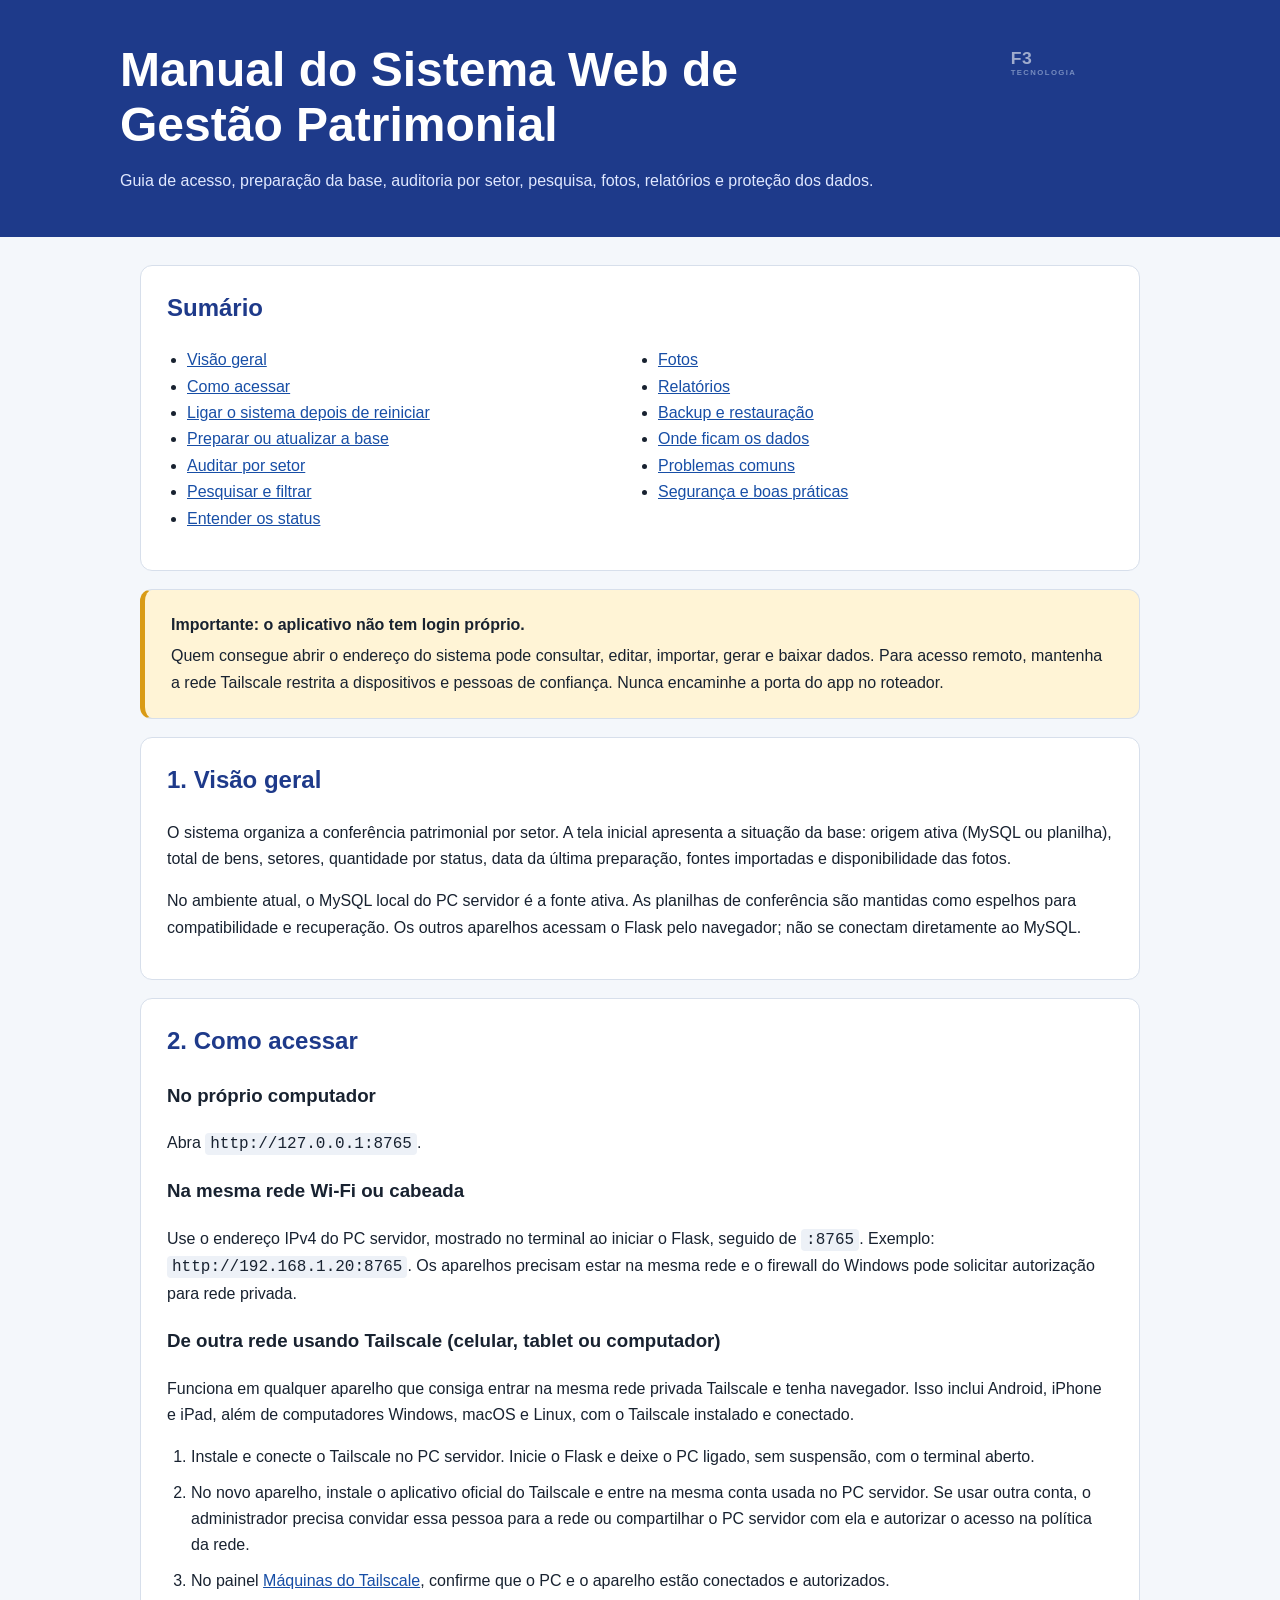
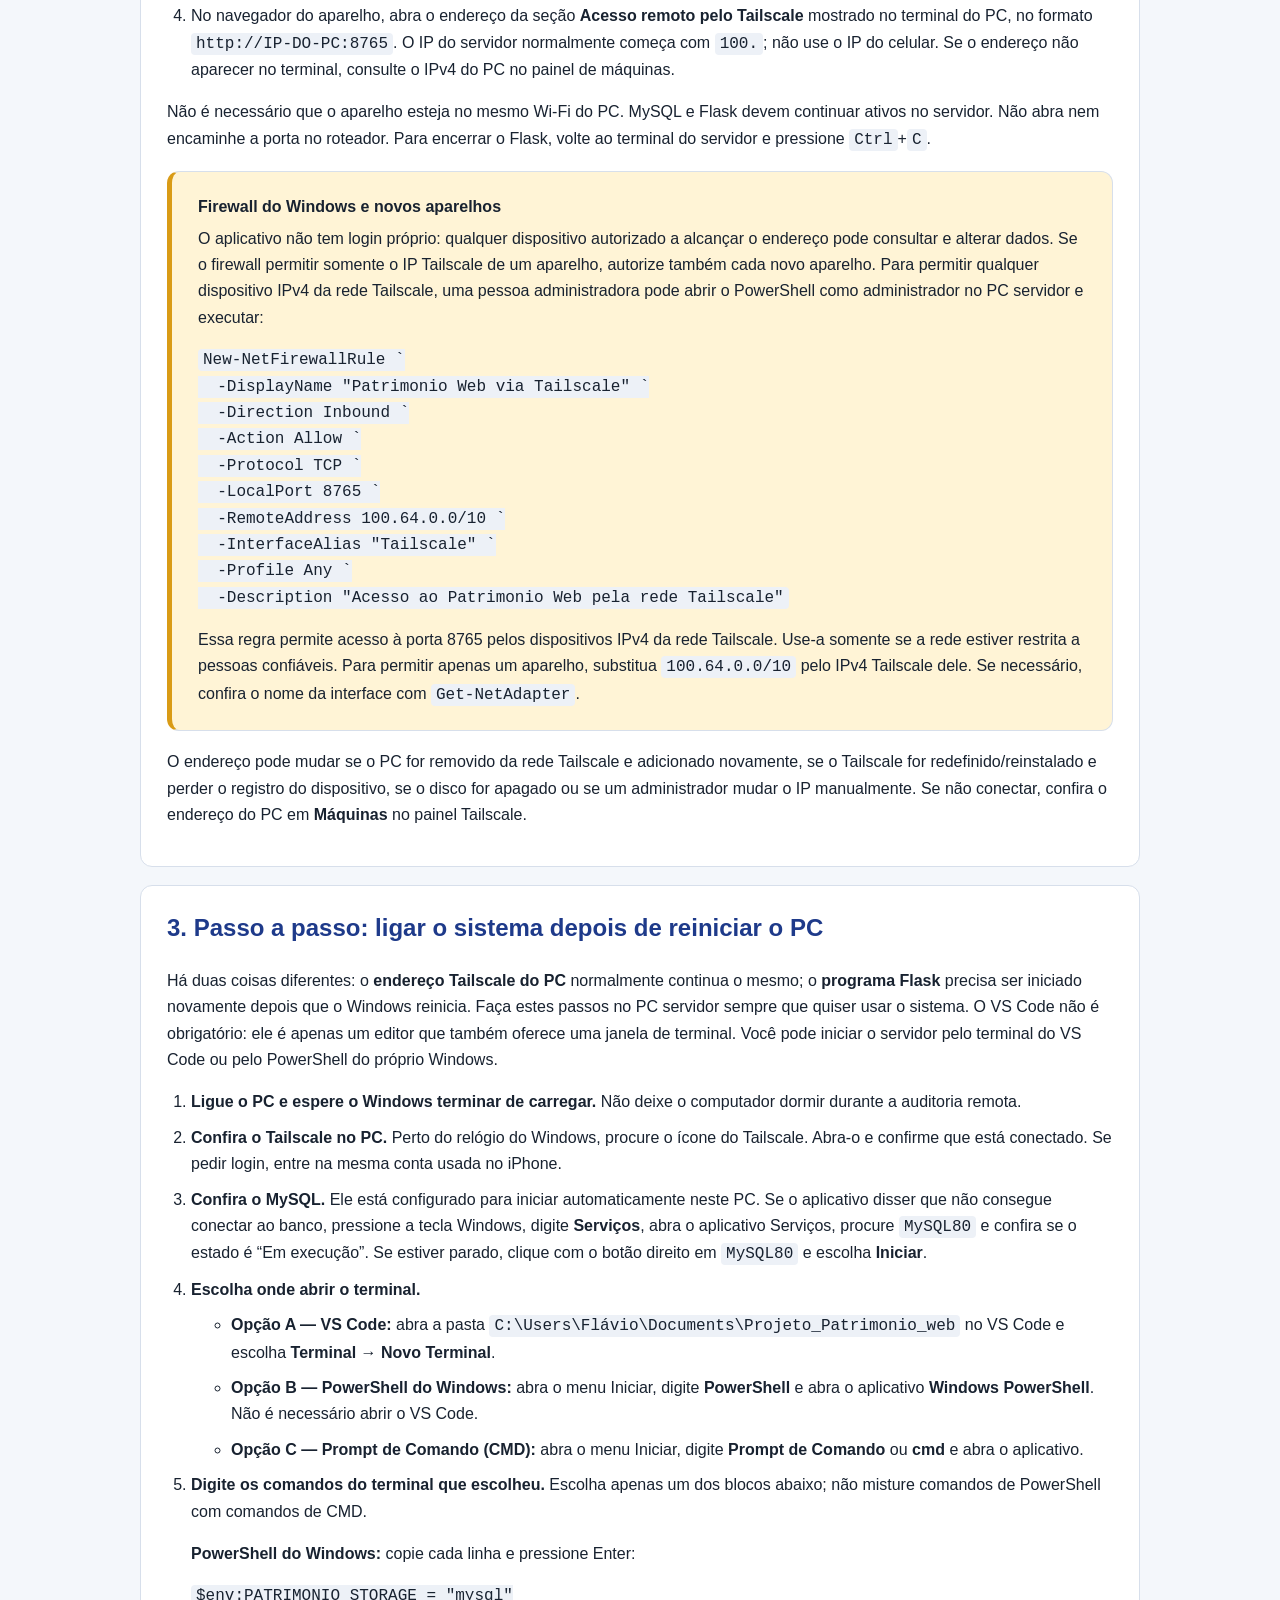
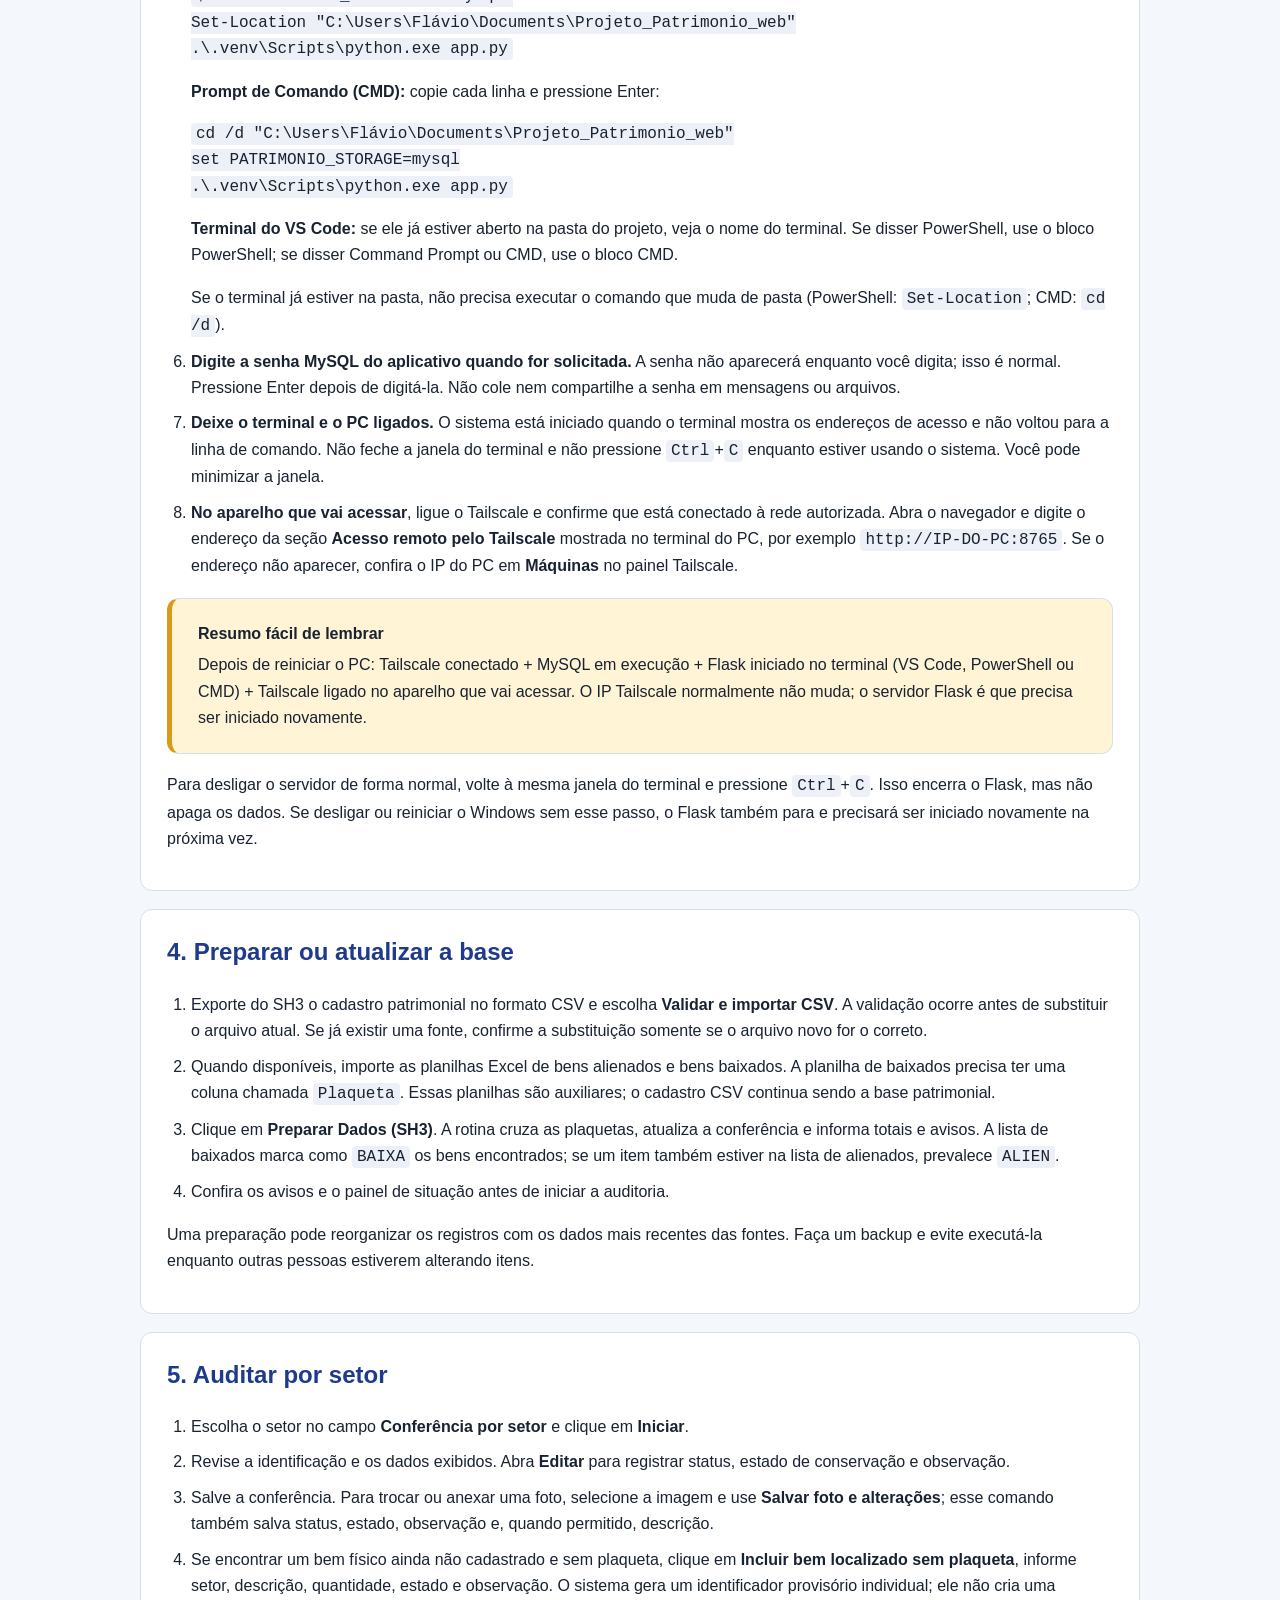
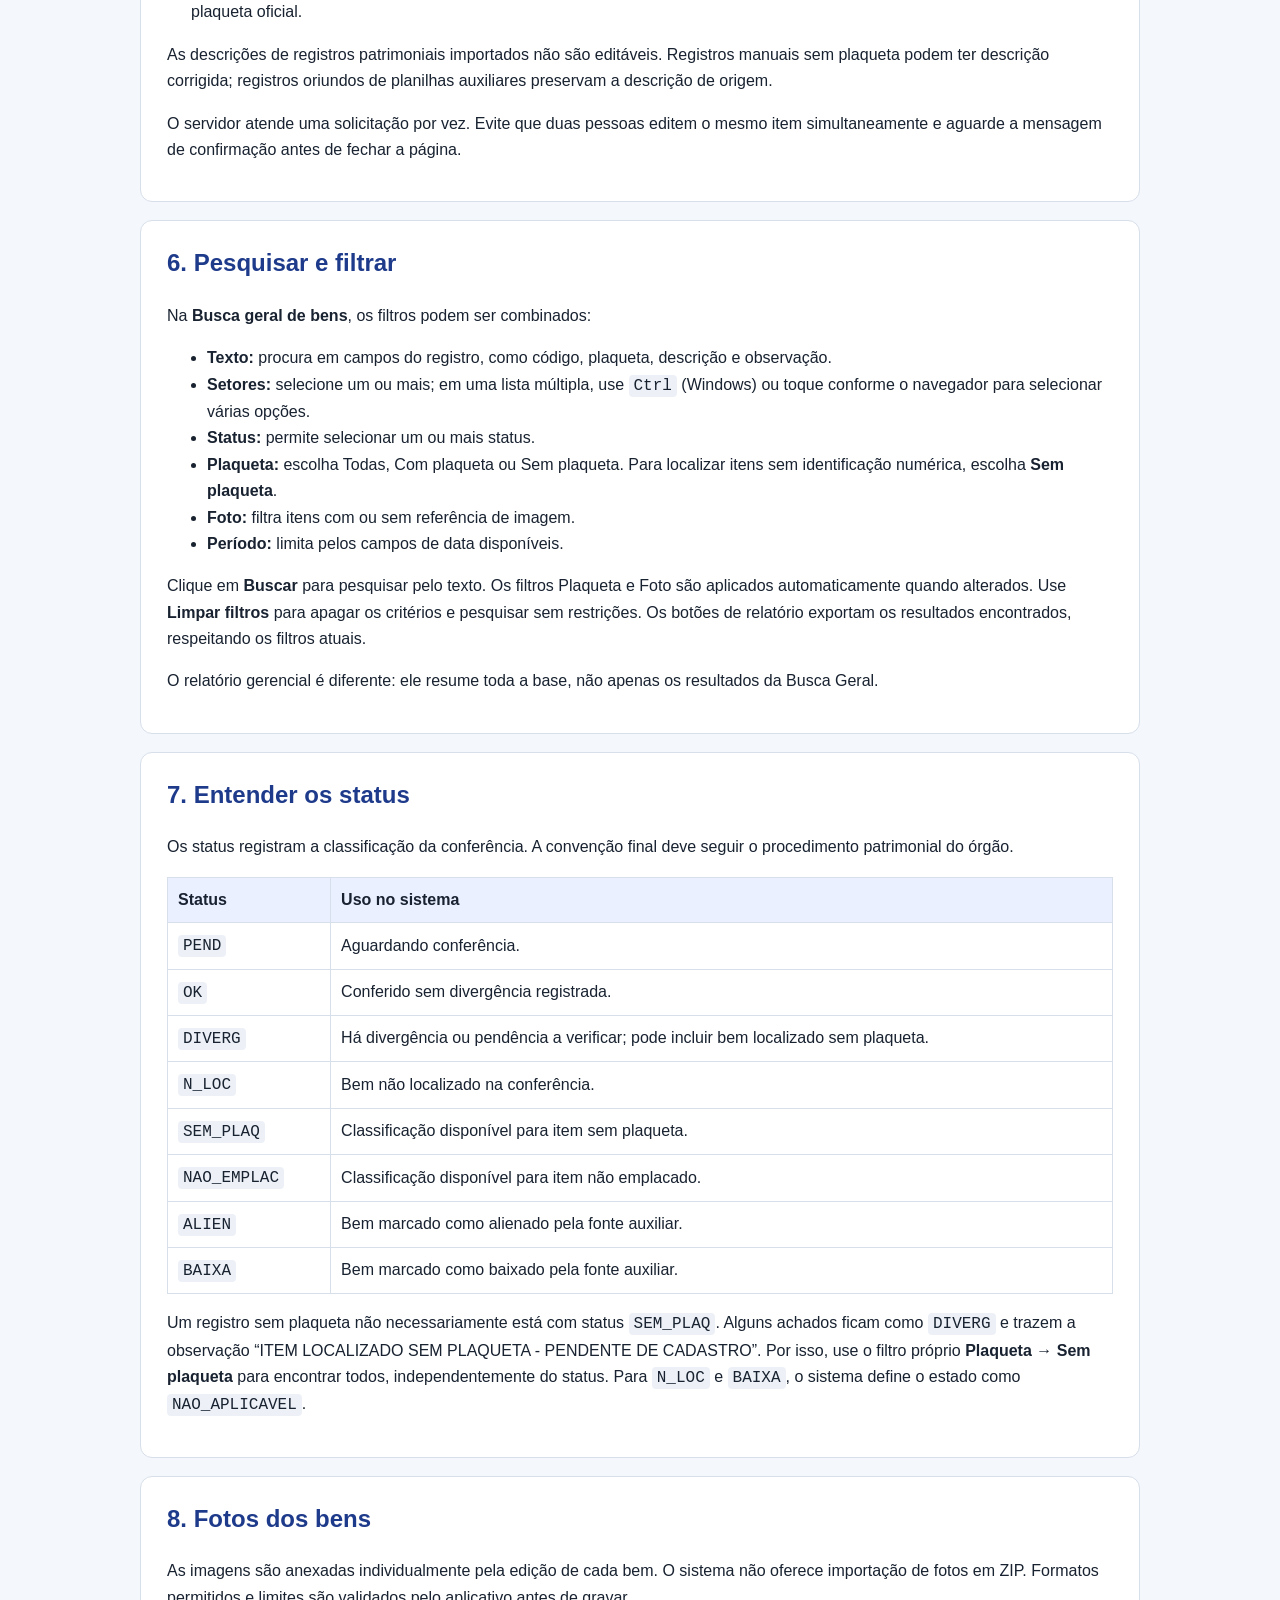
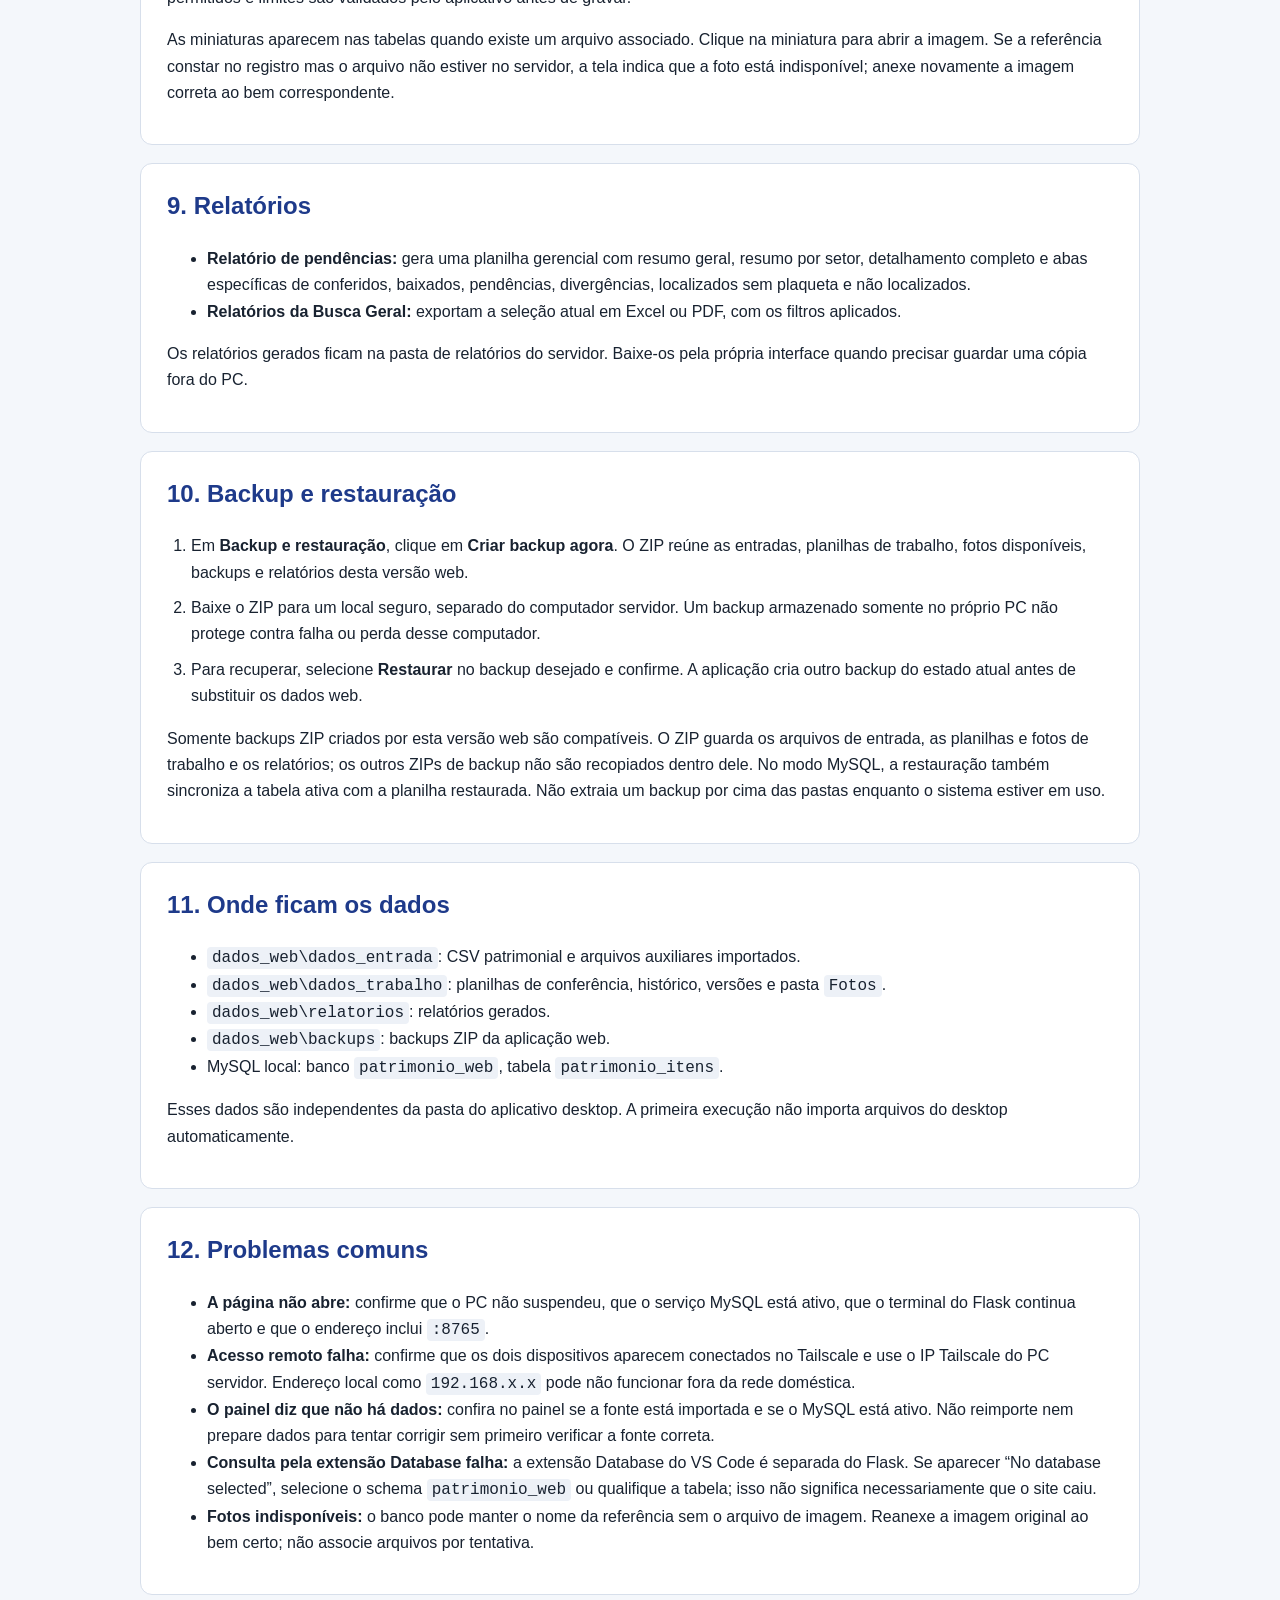
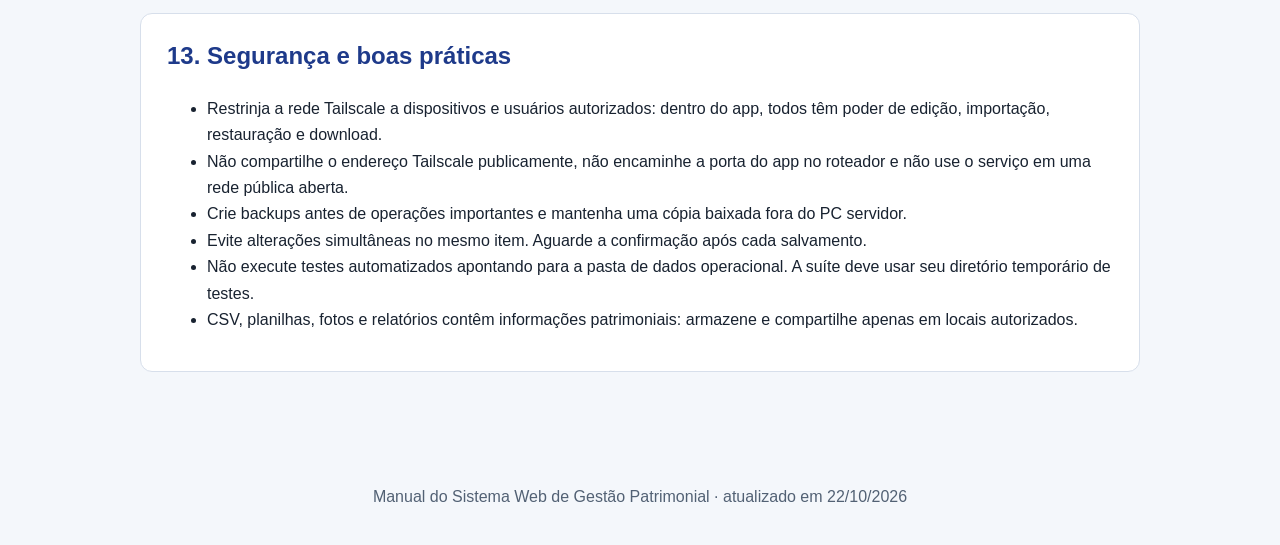
==== commit de0e4093: "logo" ====
--- a/MANUAL_USUARIO.html
+++ b/MANUAL_USUARIO.html
@@ -26,11 +26,17 @@
       font: 16px/1.65 "Segoe UI", Arial, sans-serif;
     }
     header {
+      display: flex;
+      align-items: flex-start;
+      justify-content: space-between;
+      gap: 28px;
       padding: 42px max(22px, calc((100% - 1040px) / 2));
       background: var(--brand);
       color: #fff;
     }
-    header p { max-width: 780px; margin-bottom: 0; color: #e0e8ff; }
+    .header-copy { max-width: 780px; }
+    header p { margin-bottom: 0; color: #e0e8ff; }
+    .brand-logo { display: block; flex: 0 0 155px; width: 155px; height: auto; opacity: .8; }
     h1 { margin: 0; font-size: clamp(2rem, 5vw, 3rem); line-height: 1.15; }
     main { max-width: 1040px; margin: 28px auto; padding: 0 20px 48px; }
     nav, article, .callout {
@@ -63,14 +69,17 @@
     .small { color: var(--muted); font-size: .94rem; }
     footer { padding: 18px; color: var(--muted); text-align: center; }
     @media (max-width: 620px) {
+      header { flex-direction: column; padding: 28px 20px; }
+      .brand-logo { align-self: flex-end; width: 140px; }
       nav, article, .callout { padding: 18px; }
       nav ul { columns: 1; }
       table { font-size: .9rem; }
     }
     @media print {
       body { background: #fff; font-size: 11pt; }
-      header { padding: 20px 0; background: #fff; color: var(--ink); }
+      header { display: block; padding: 20px 38mm 20px 0; background: #fff; color: var(--ink); }
       header p { color: var(--muted); }
+      .brand-logo { position: fixed; top: 4mm; right: 0; width: 32mm; opacity: .22; filter: brightness(.55); }
       main { max-width: none; margin: 0; padding: 0; }
       nav, article, .callout { break-inside: avoid; box-shadow: none; }
       a { color: inherit; text-decoration: none; }
@@ -79,9 +88,12 @@
 </head>
 <body>
   <header>
-    <h1>Manual do Sistema Web de Gestão Patrimonial</h1>
-    <p>Guia de acesso, preparação da base, auditoria por setor, pesquisa, fotos,
-      relatórios e proteção dos dados.</p>
+    <div class="header-copy">
+      <h1>Manual do Sistema Web de Gestão Patrimonial</h1>
+      <p>Guia de acesso, preparação da base, auditoria por setor, pesquisa, fotos,
+        relatórios e proteção dos dados.</p>
+    </div>
+    <img class="brand-logo" src="static/f3-tecnologia.svg" alt="F3 Tecnologia">
   </header>
   <main>
     <nav aria-label="Sumário">
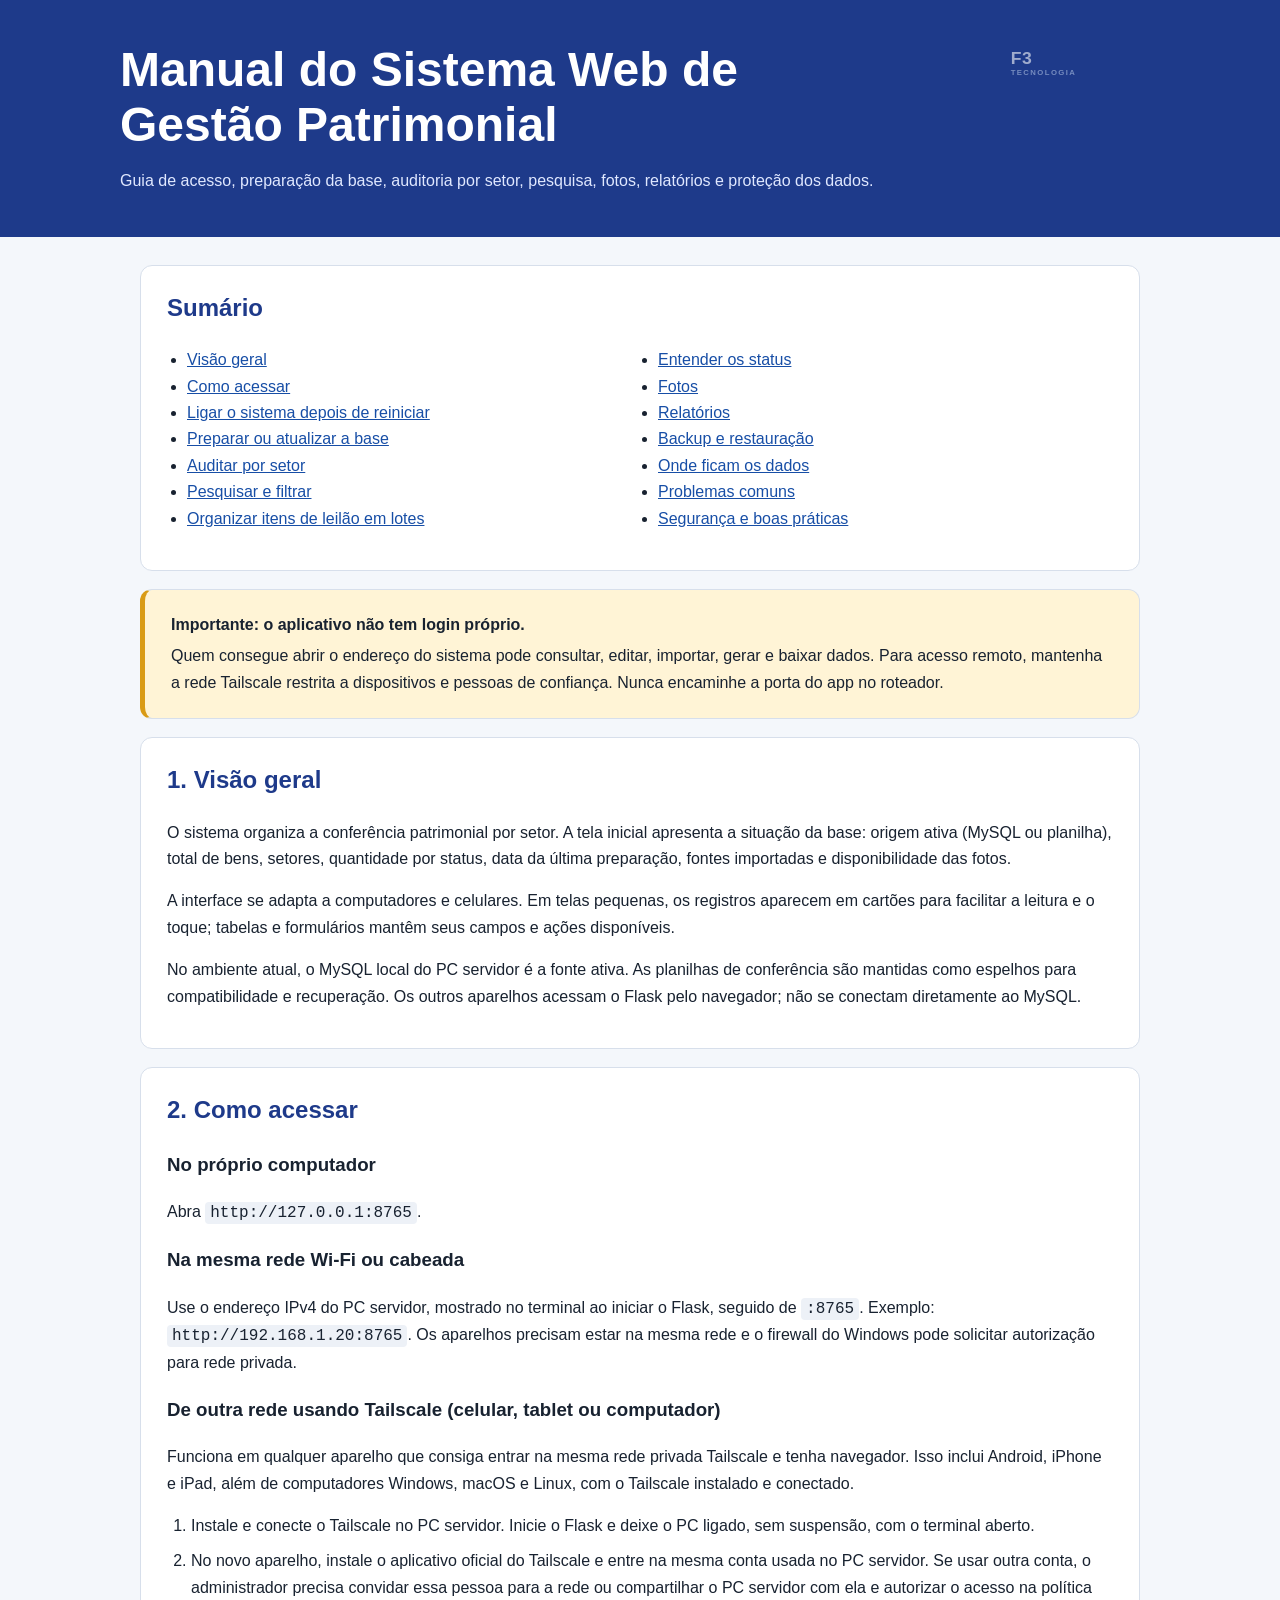
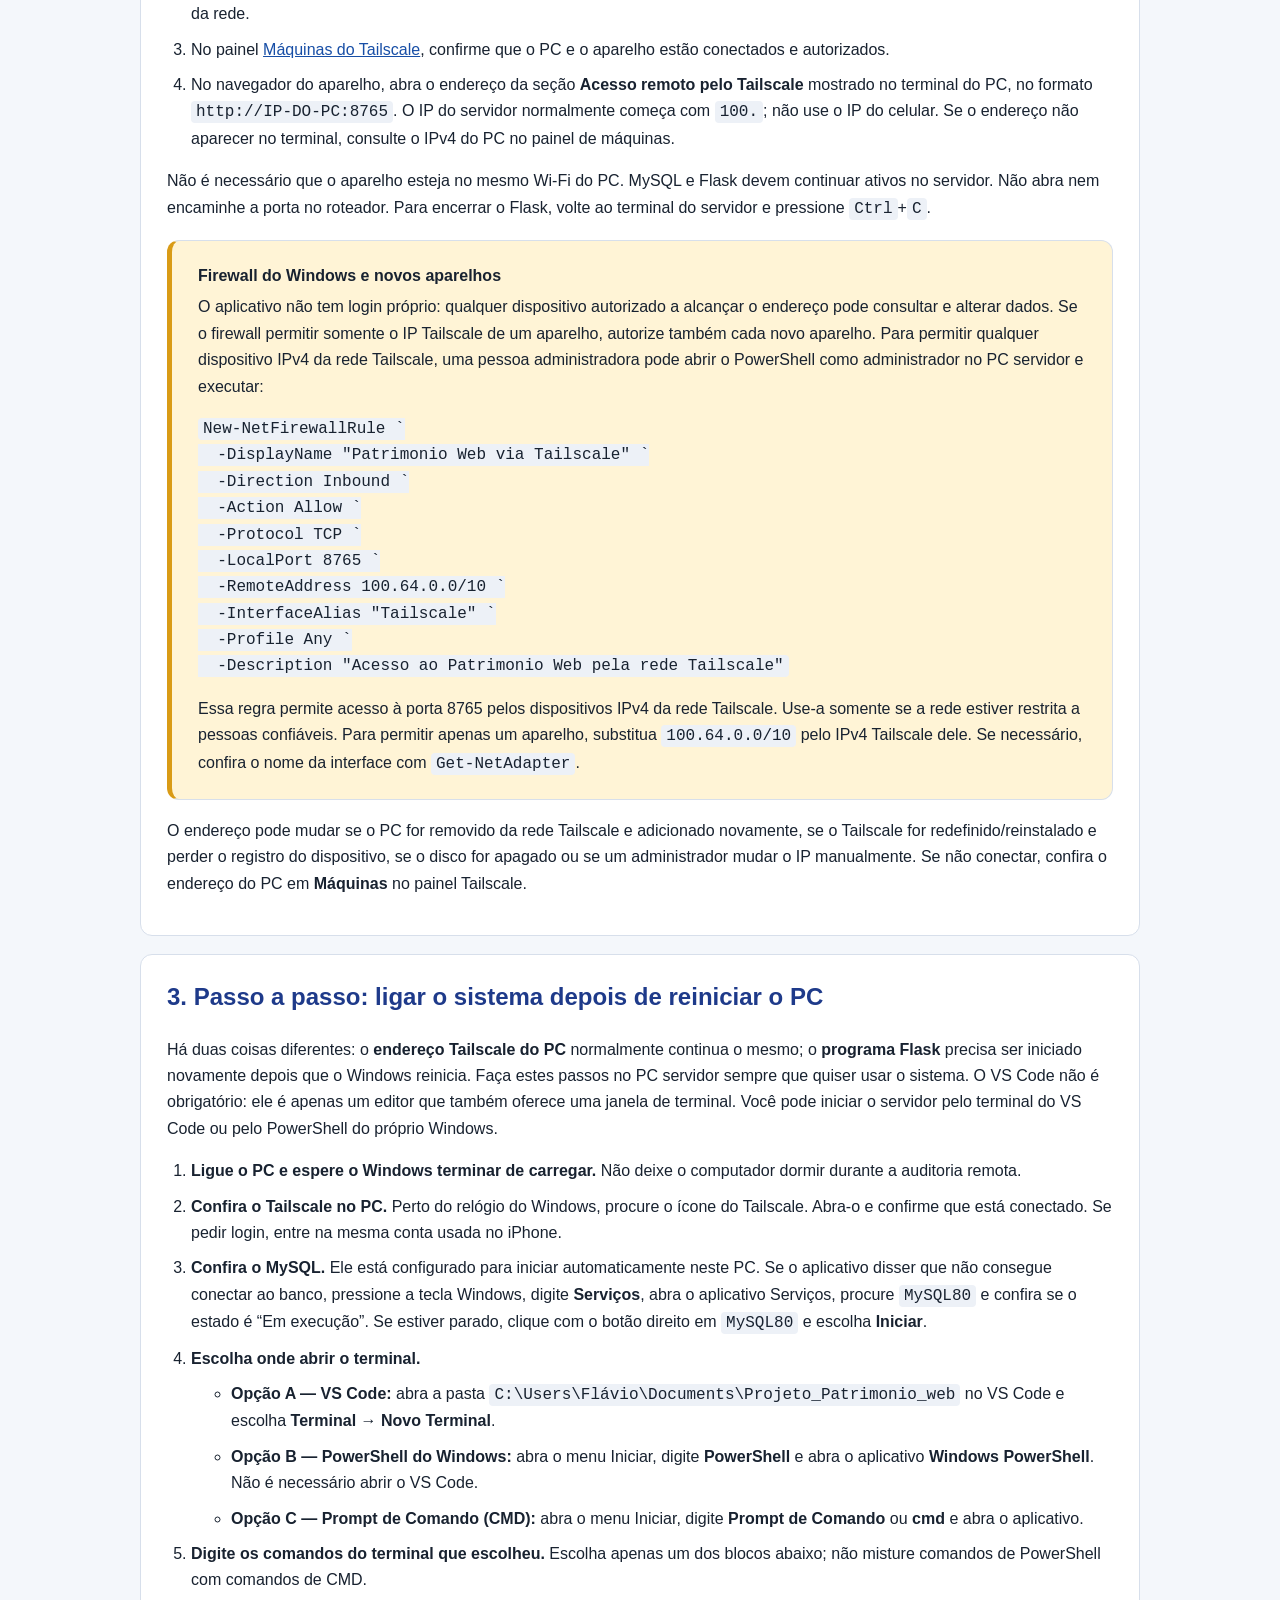
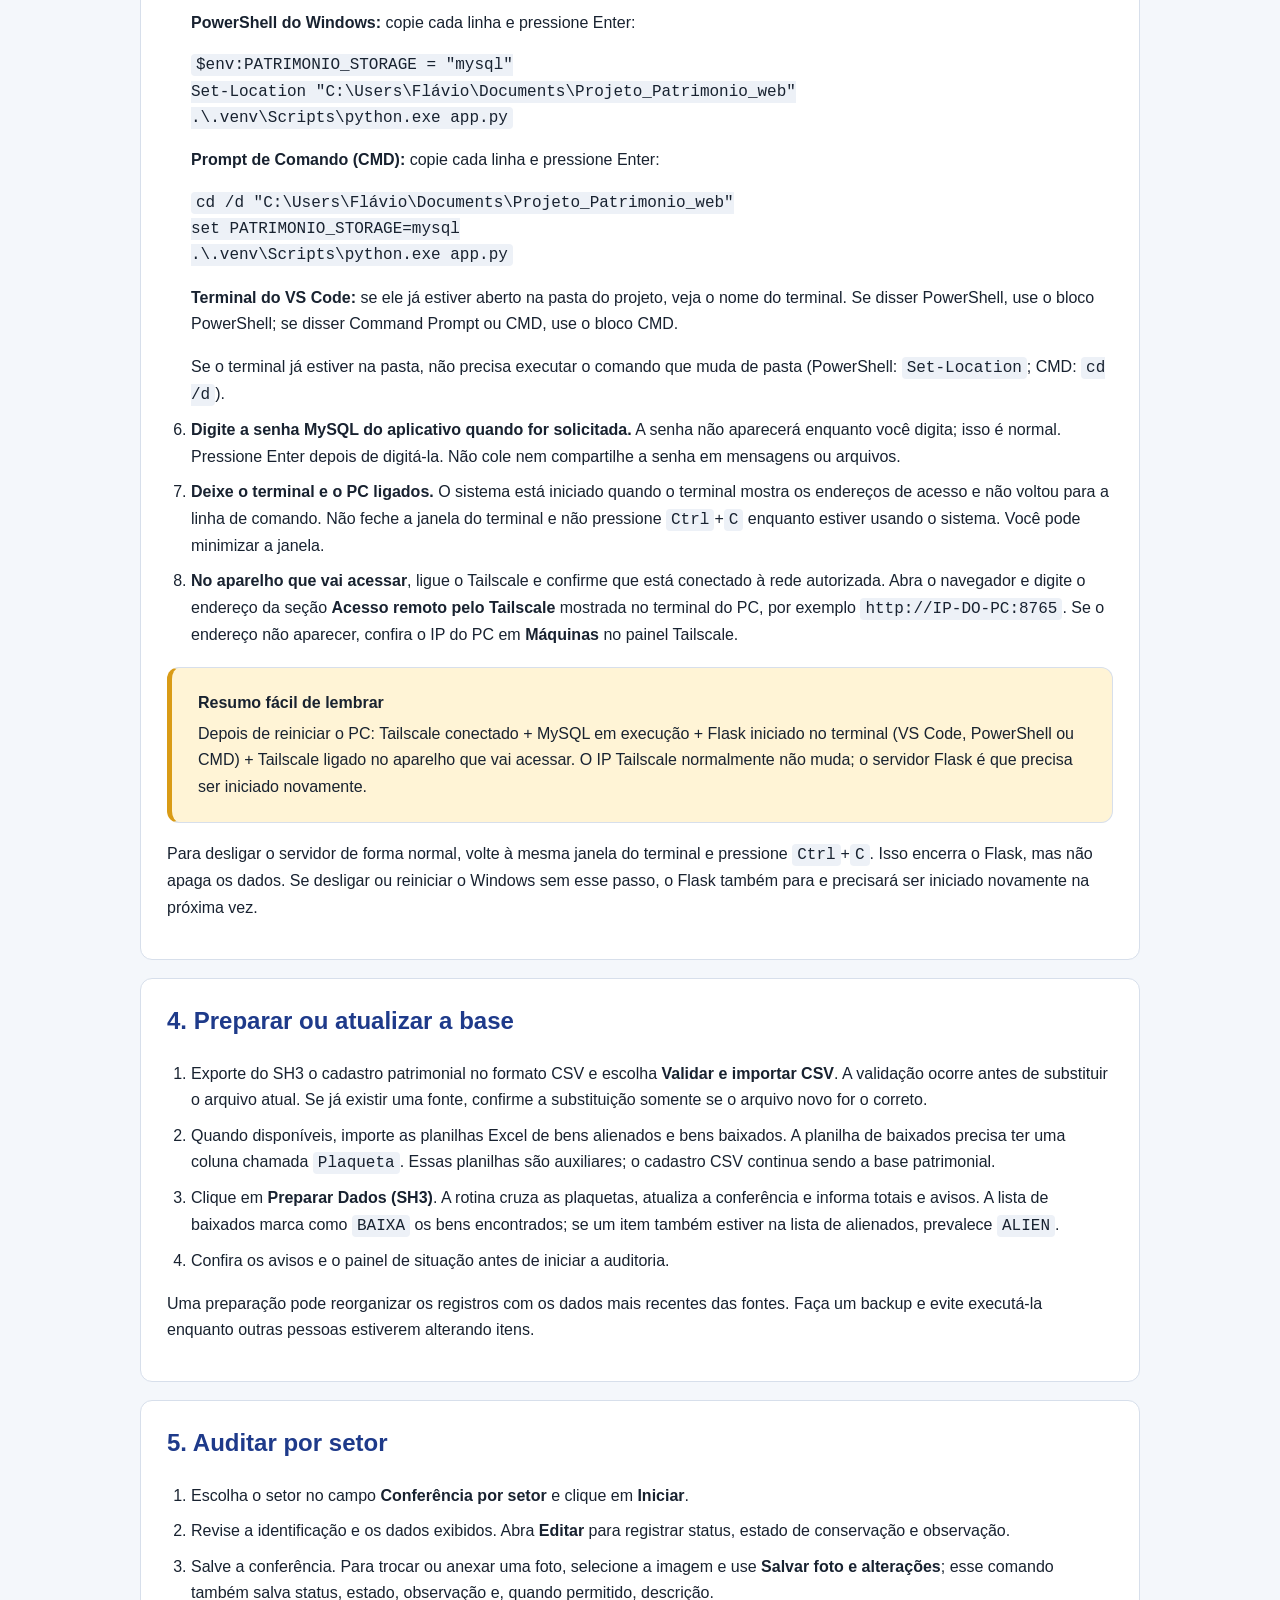
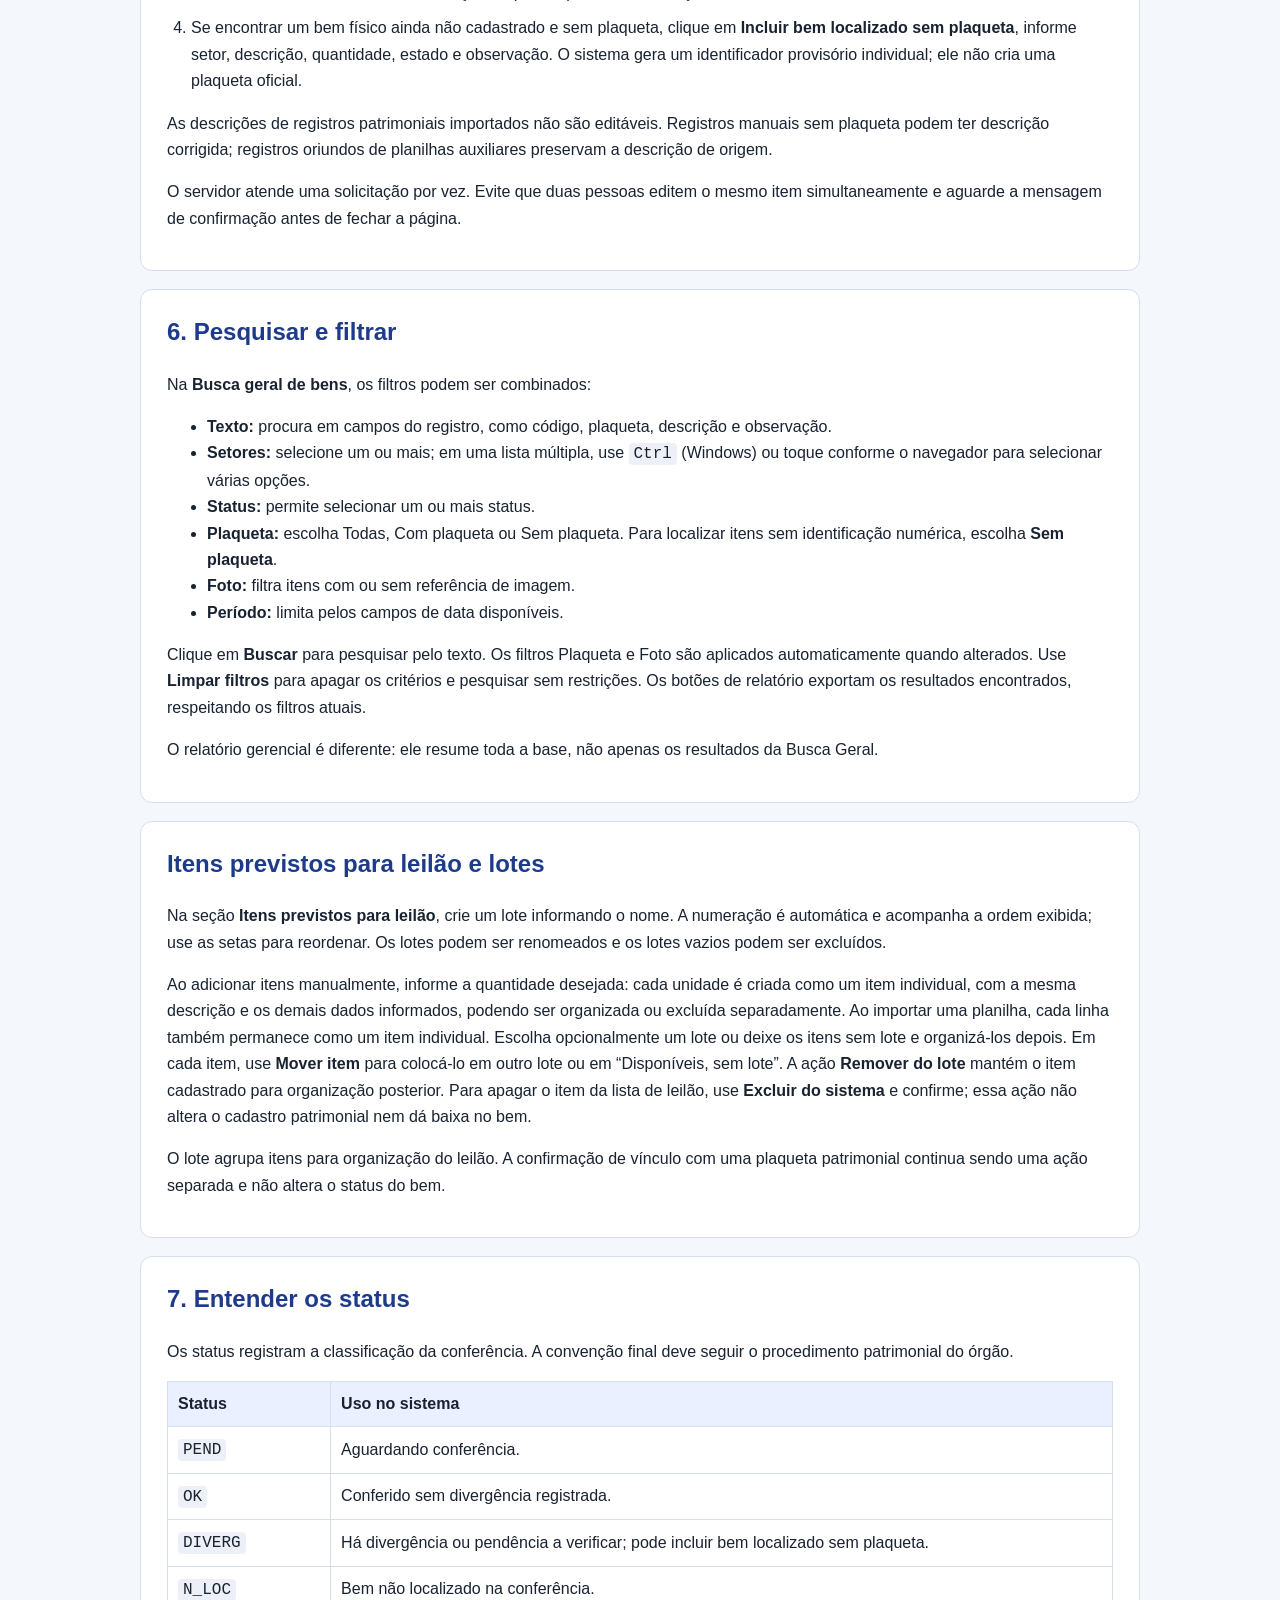
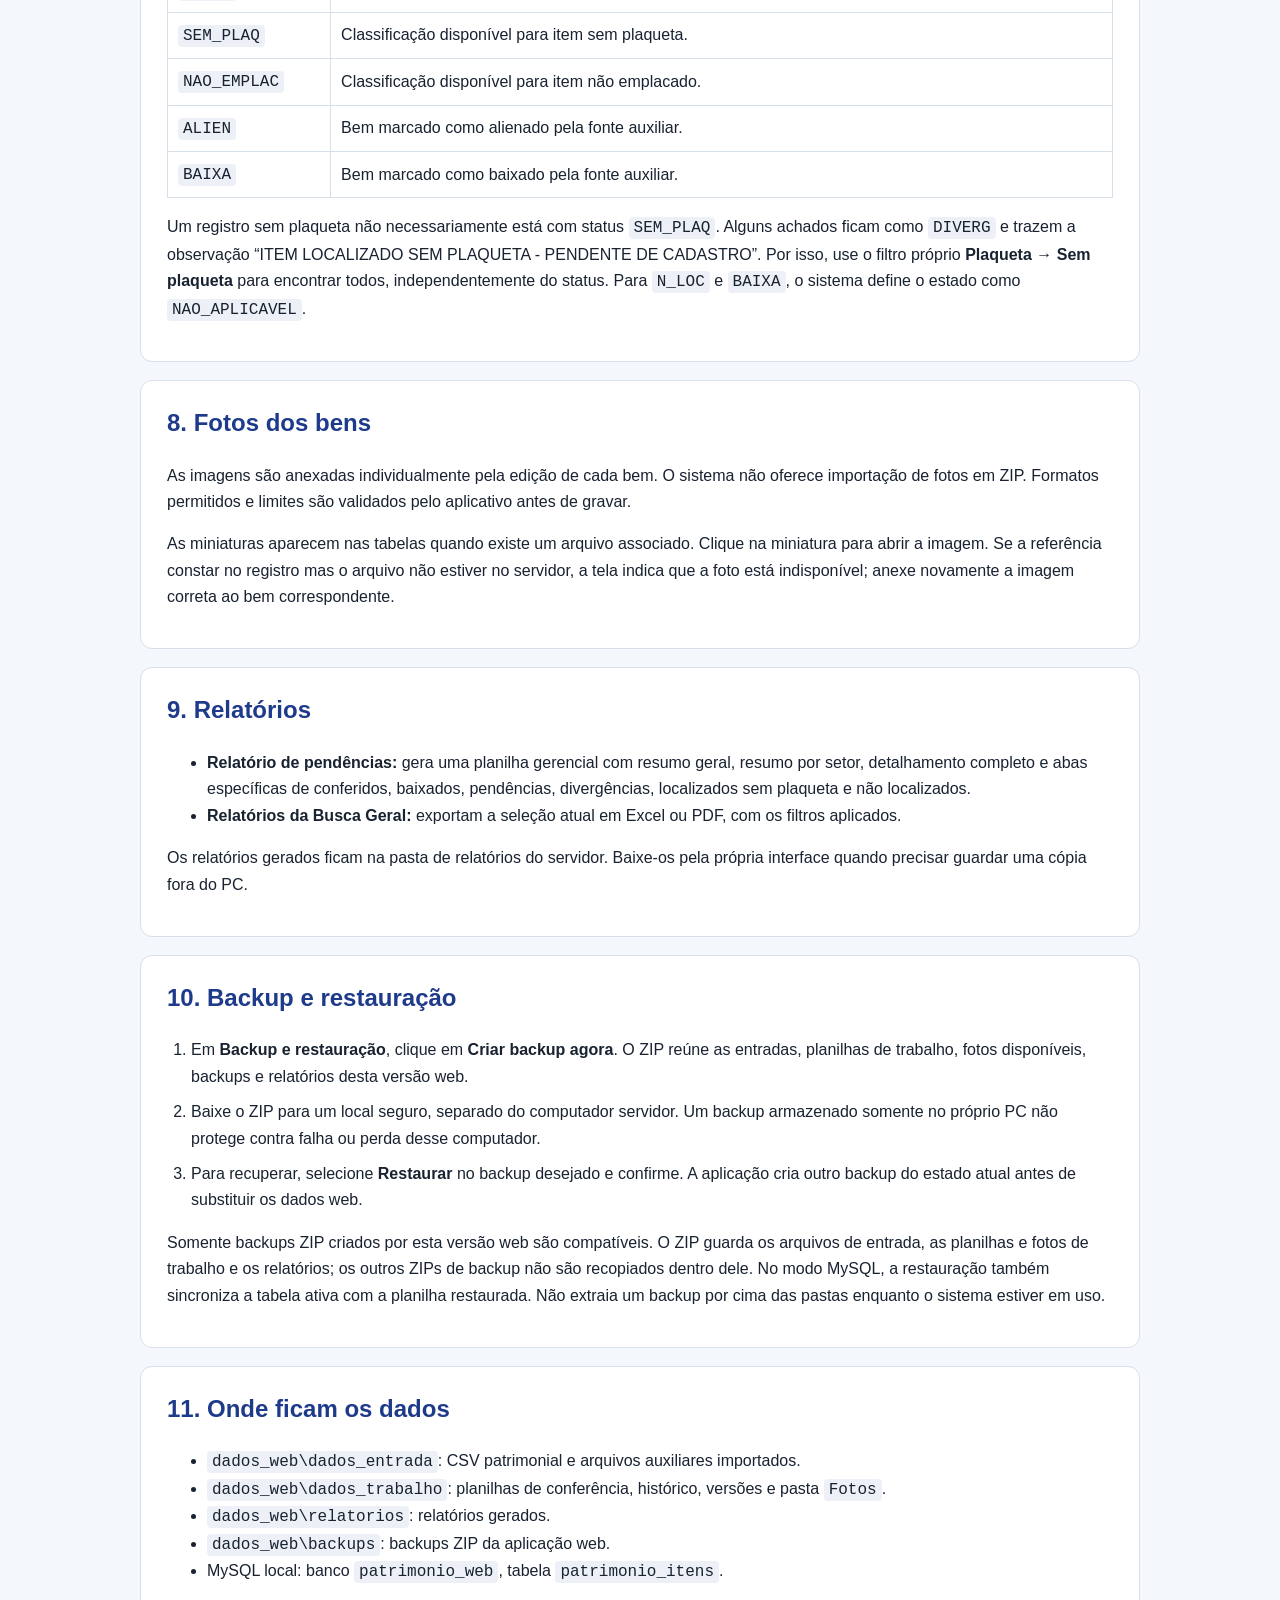
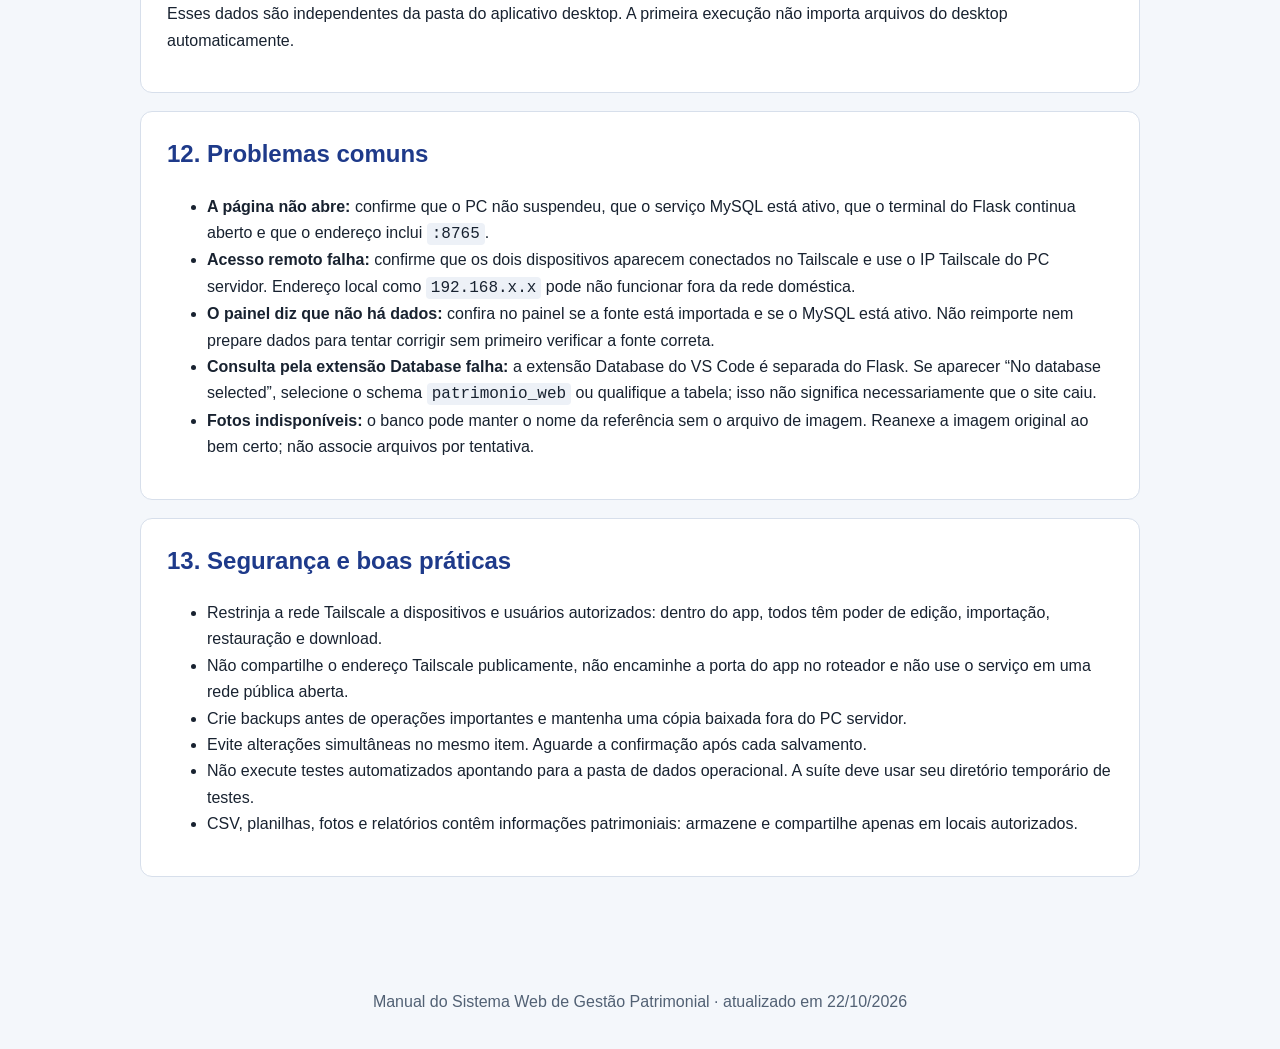
==== commit e0090159: "feat(leilao): adiciona lotes e responsividade mobile Inclui itens por quantidade e melhora a interfa" ====
--- a/MANUAL_USUARIO.html
+++ b/MANUAL_USUARIO.html
@@ -105,6 +105,7 @@
         <li><a href="#preparar">Preparar ou atualizar a base</a></li>
         <li><a href="#auditoria">Auditar por setor</a></li>
         <li><a href="#busca">Pesquisar e filtrar</a></li>
+        <li><a href="#leilao">Organizar itens de leilão em lotes</a></li>
         <li><a href="#status">Entender os status</a></li>
         <li><a href="#fotos">Fotos</a></li>
         <li><a href="#relatorios">Relatórios</a></li>
@@ -128,6 +129,9 @@
       apresenta a situação da base: origem ativa (MySQL ou planilha), total de
       bens, setores, quantidade por status, data da última preparação, fontes
       importadas e disponibilidade das fotos.</p>
+      <p>A interface se adapta a computadores e celulares. Em telas pequenas,
+      os registros aparecem em cartões para facilitar a leitura e o toque;
+      tabelas e formulários mantêm seus campos e ações disponíveis.</p>
       <p>No ambiente atual, o MySQL local do PC servidor é a fonte ativa. As
       planilhas de conferência são mantidas como espelhos para compatibilidade e
       recuperação. Os outros aparelhos acessam o Flask pelo navegador; não se
@@ -354,6 +358,28 @@
       resultados da Busca Geral.</p>
     </article>
 
+    <article id="leilao">
+      <h2>Itens previstos para leilão e lotes</h2>
+      <p>Na seção <strong>Itens previstos para leilão</strong>, crie um lote
+      informando o nome. A numeração é automática e acompanha a ordem exibida;
+      use as setas para reordenar. Os lotes podem ser renomeados e os lotes
+      vazios podem ser excluídos.</p>
+      <p>Ao adicionar itens manualmente, informe a quantidade desejada: cada
+      unidade é criada como um item individual, com a mesma descrição e os demais
+      dados informados, podendo ser organizada ou excluída separadamente. Ao
+      importar uma planilha, cada linha também permanece como um item individual.
+      Escolha opcionalmente um lote ou deixe os itens sem lote e
+      organizá-los depois. Em cada item, use <strong>Mover item</strong> para
+      colocá-lo em outro lote ou em “Disponíveis, sem lote”. A ação
+      <strong>Remover do lote</strong> mantém o item cadastrado para organização
+      posterior. Para apagar o item da lista de leilão, use
+      <strong>Excluir do sistema</strong> e confirme; essa ação não altera o
+      cadastro patrimonial nem dá baixa no bem.</p>
+      <p>O lote agrupa itens para organização do leilão. A confirmação de vínculo
+      com uma plaqueta patrimonial continua sendo uma ação separada e não altera
+      o status do bem.</p>
+    </article>
+
     <article id="status">
       <h2>7. Entender os status</h2>
       <p>Os status registram a classificação da conferência. A convenção final
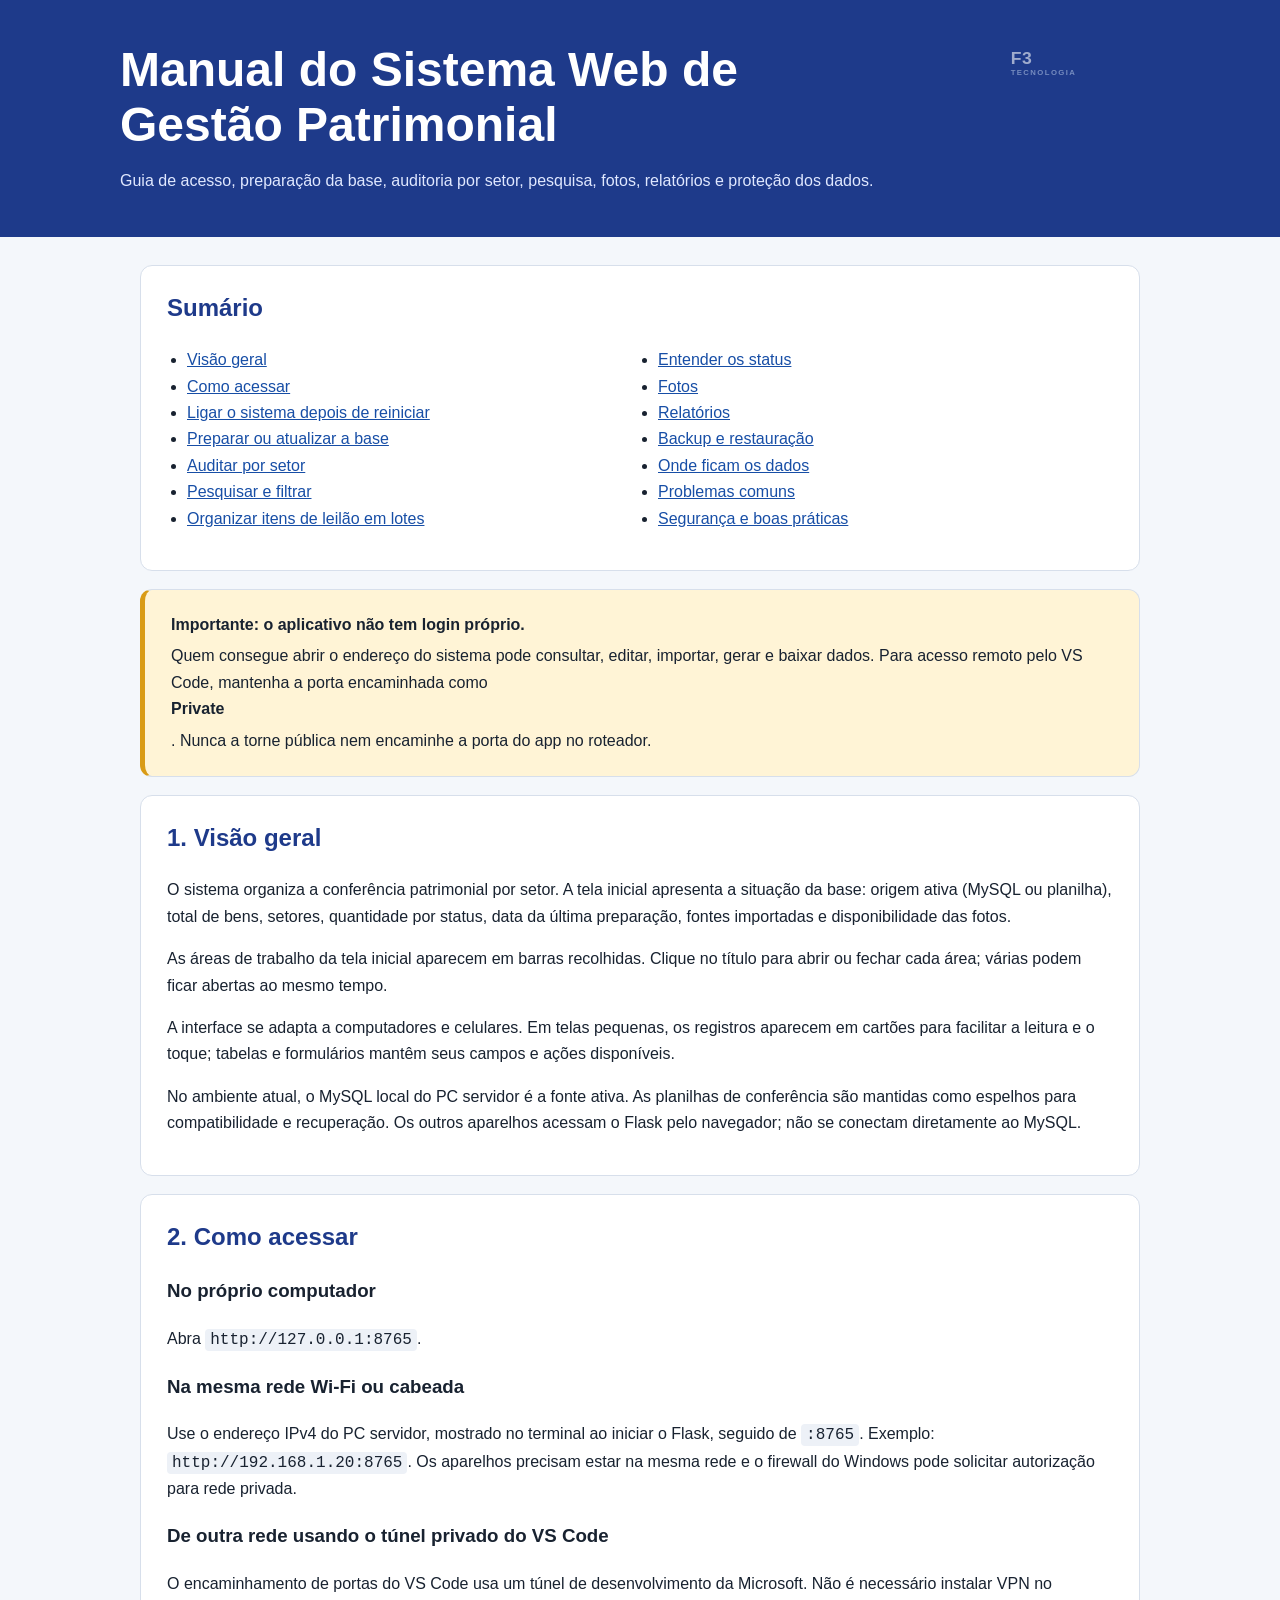
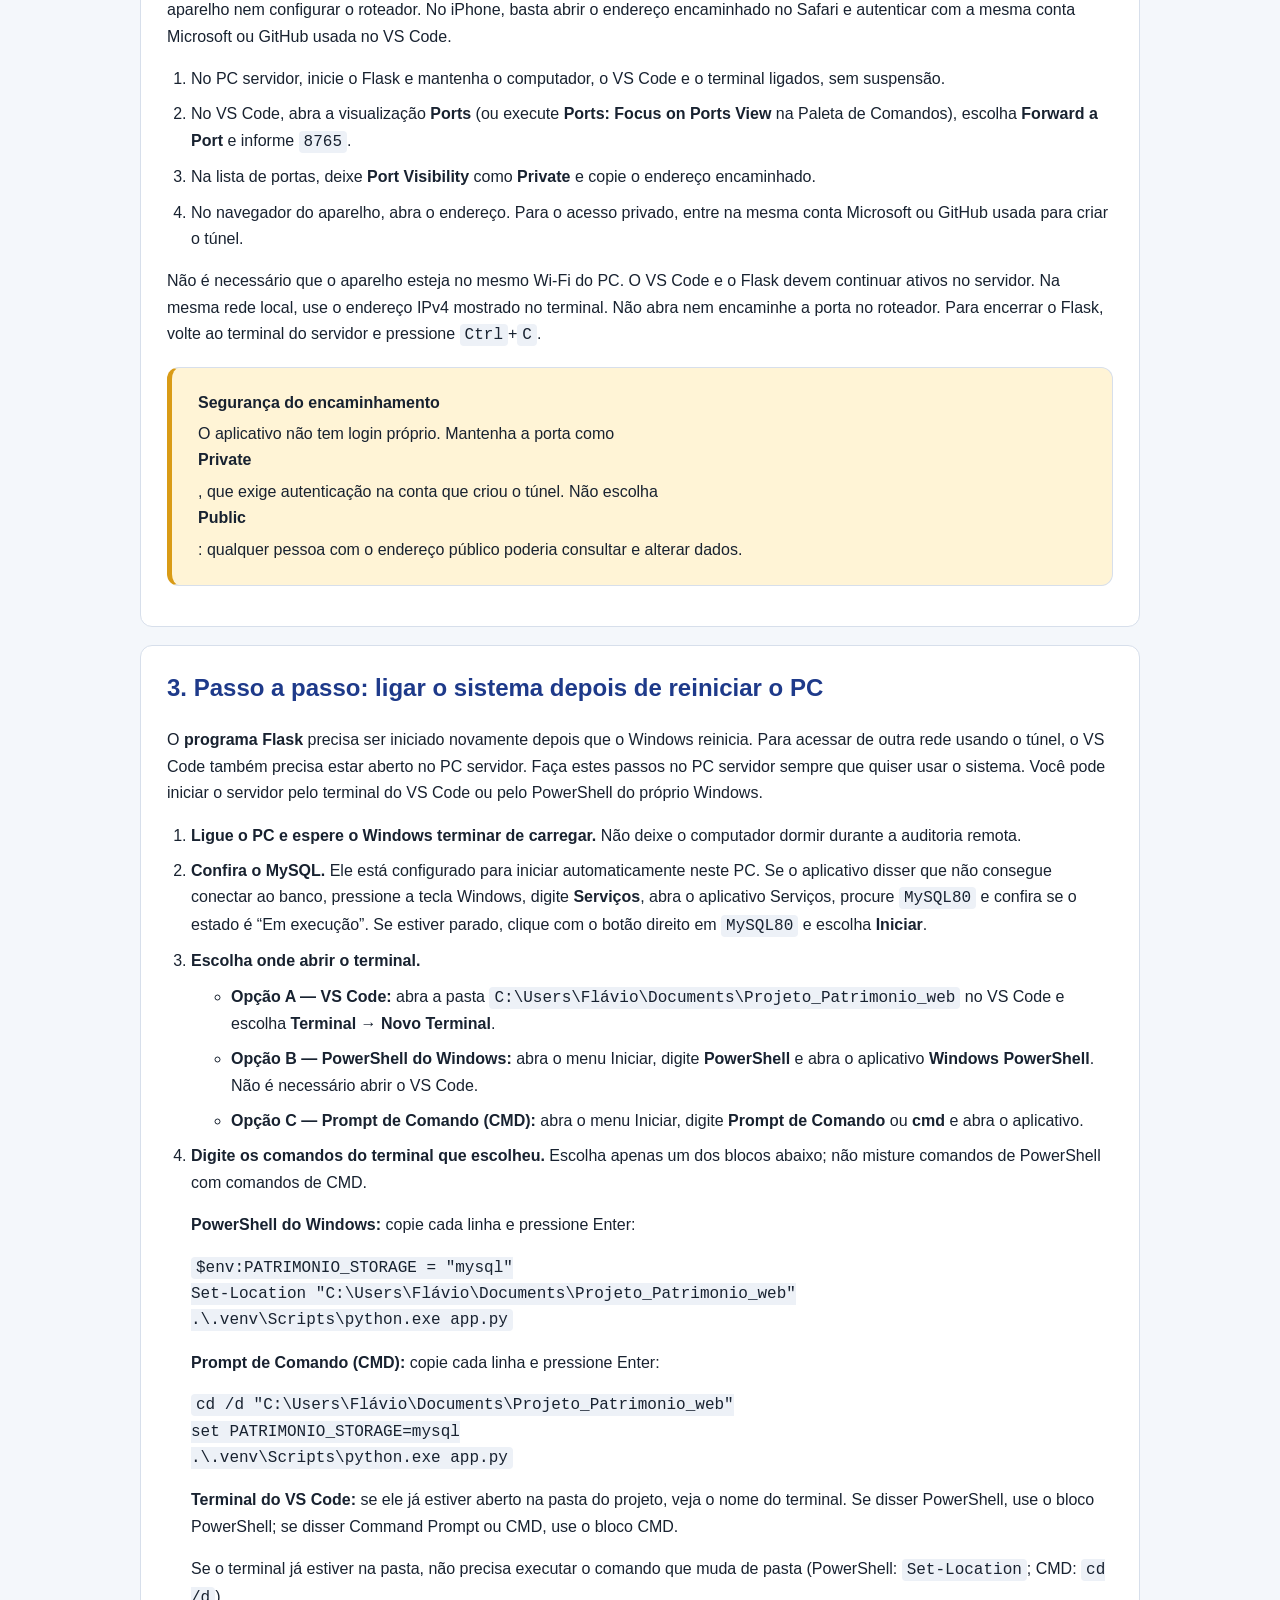
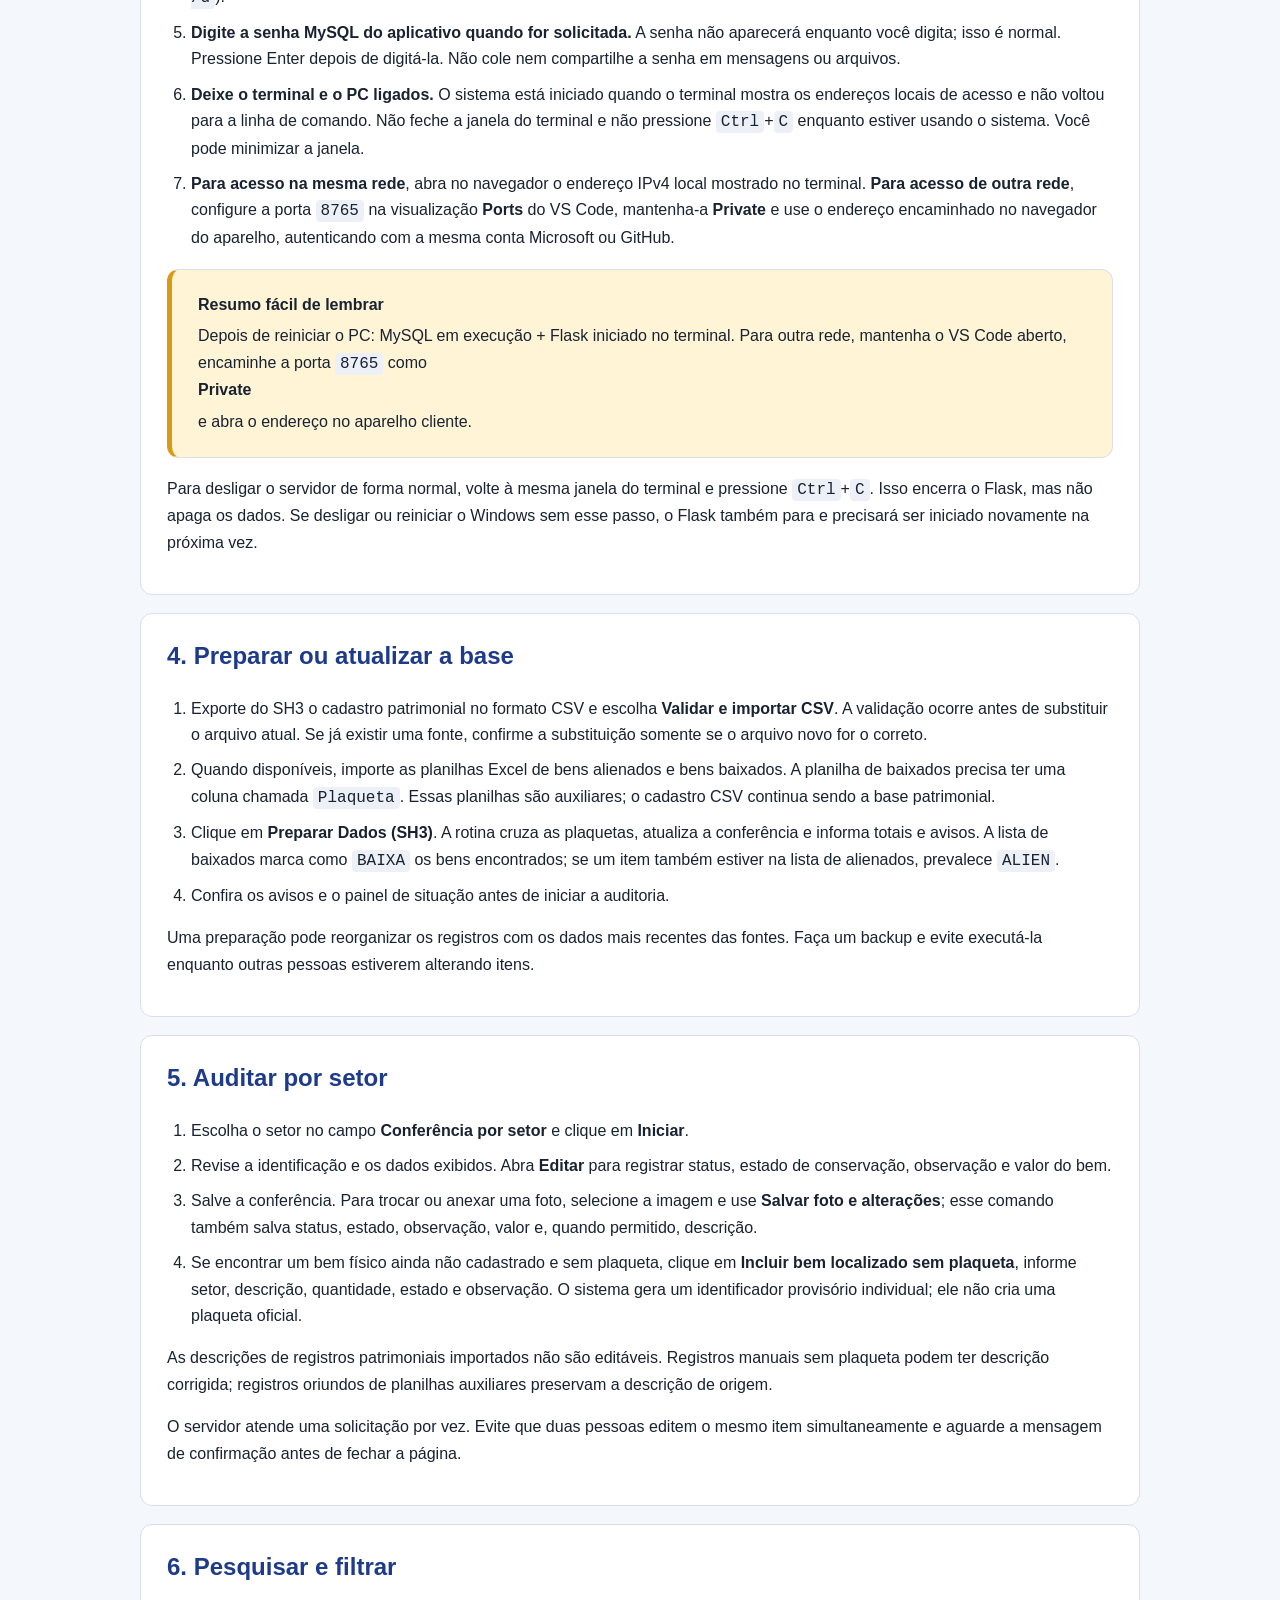
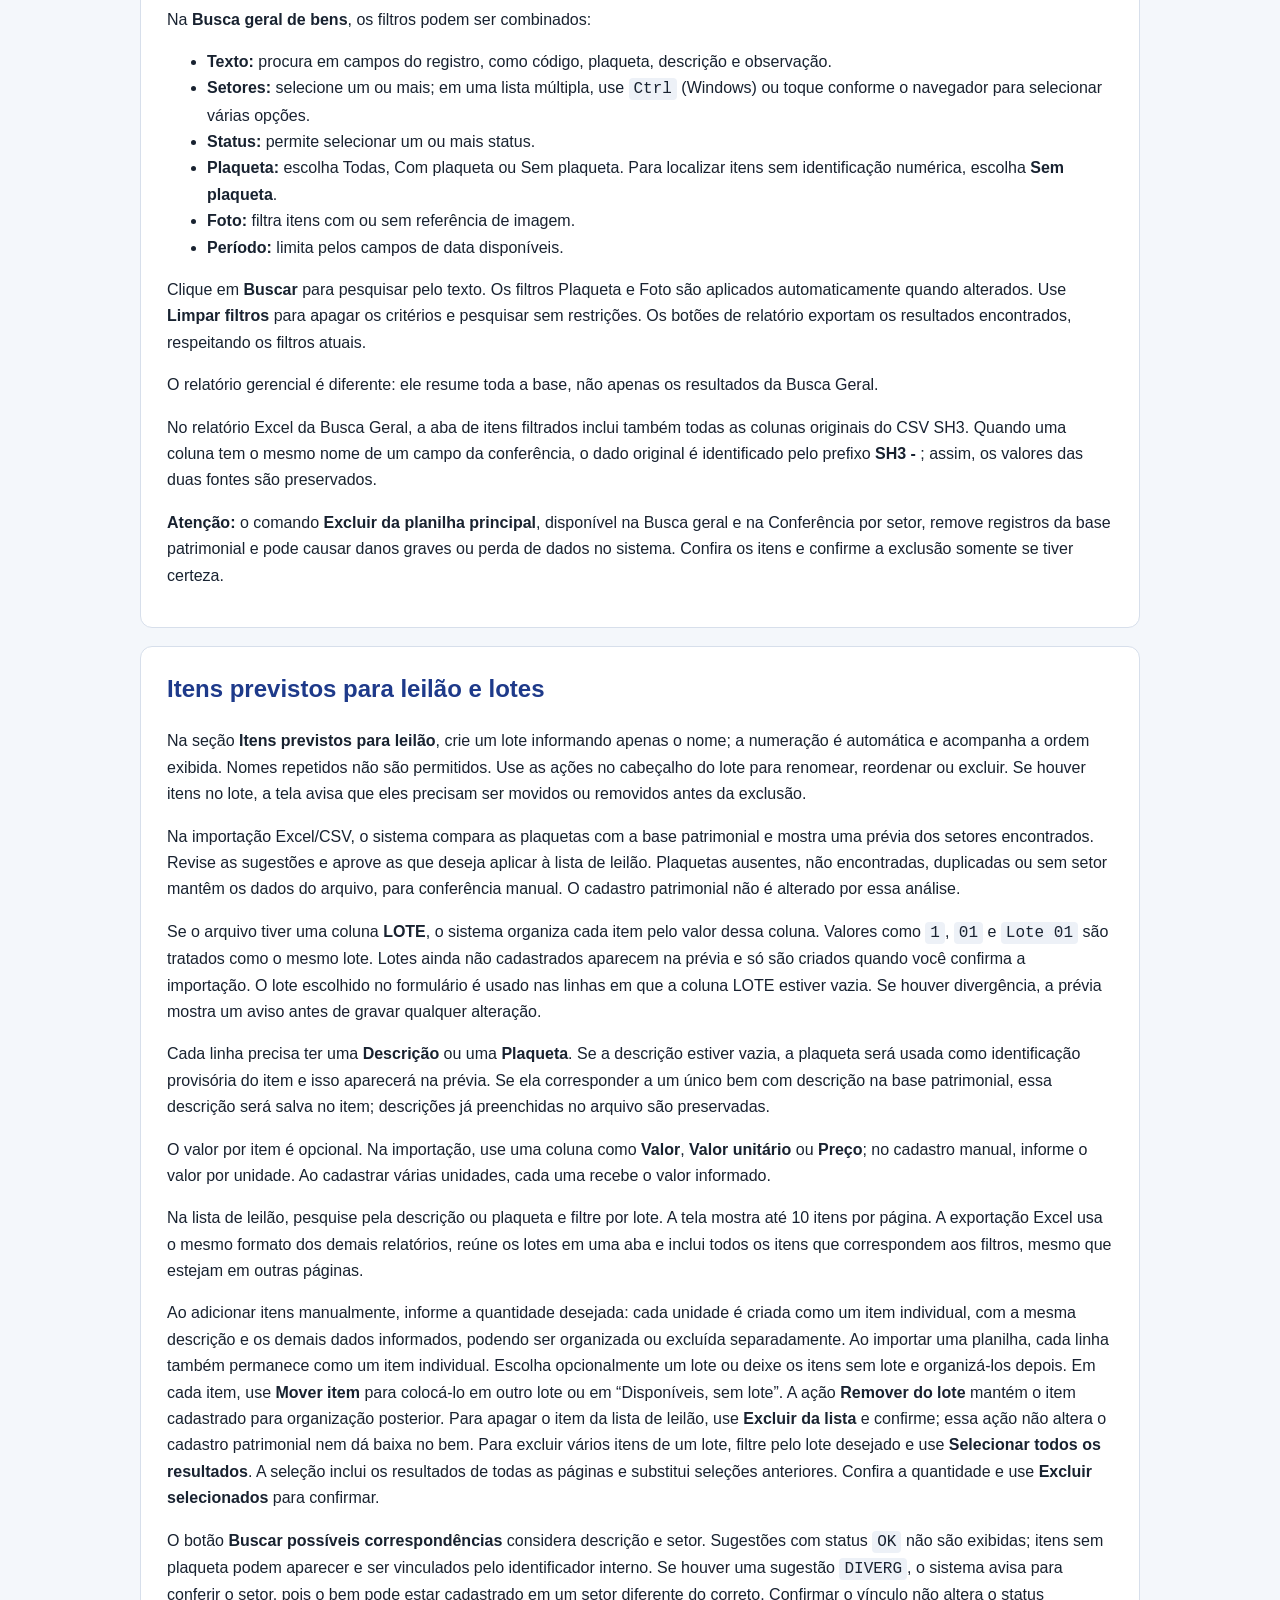
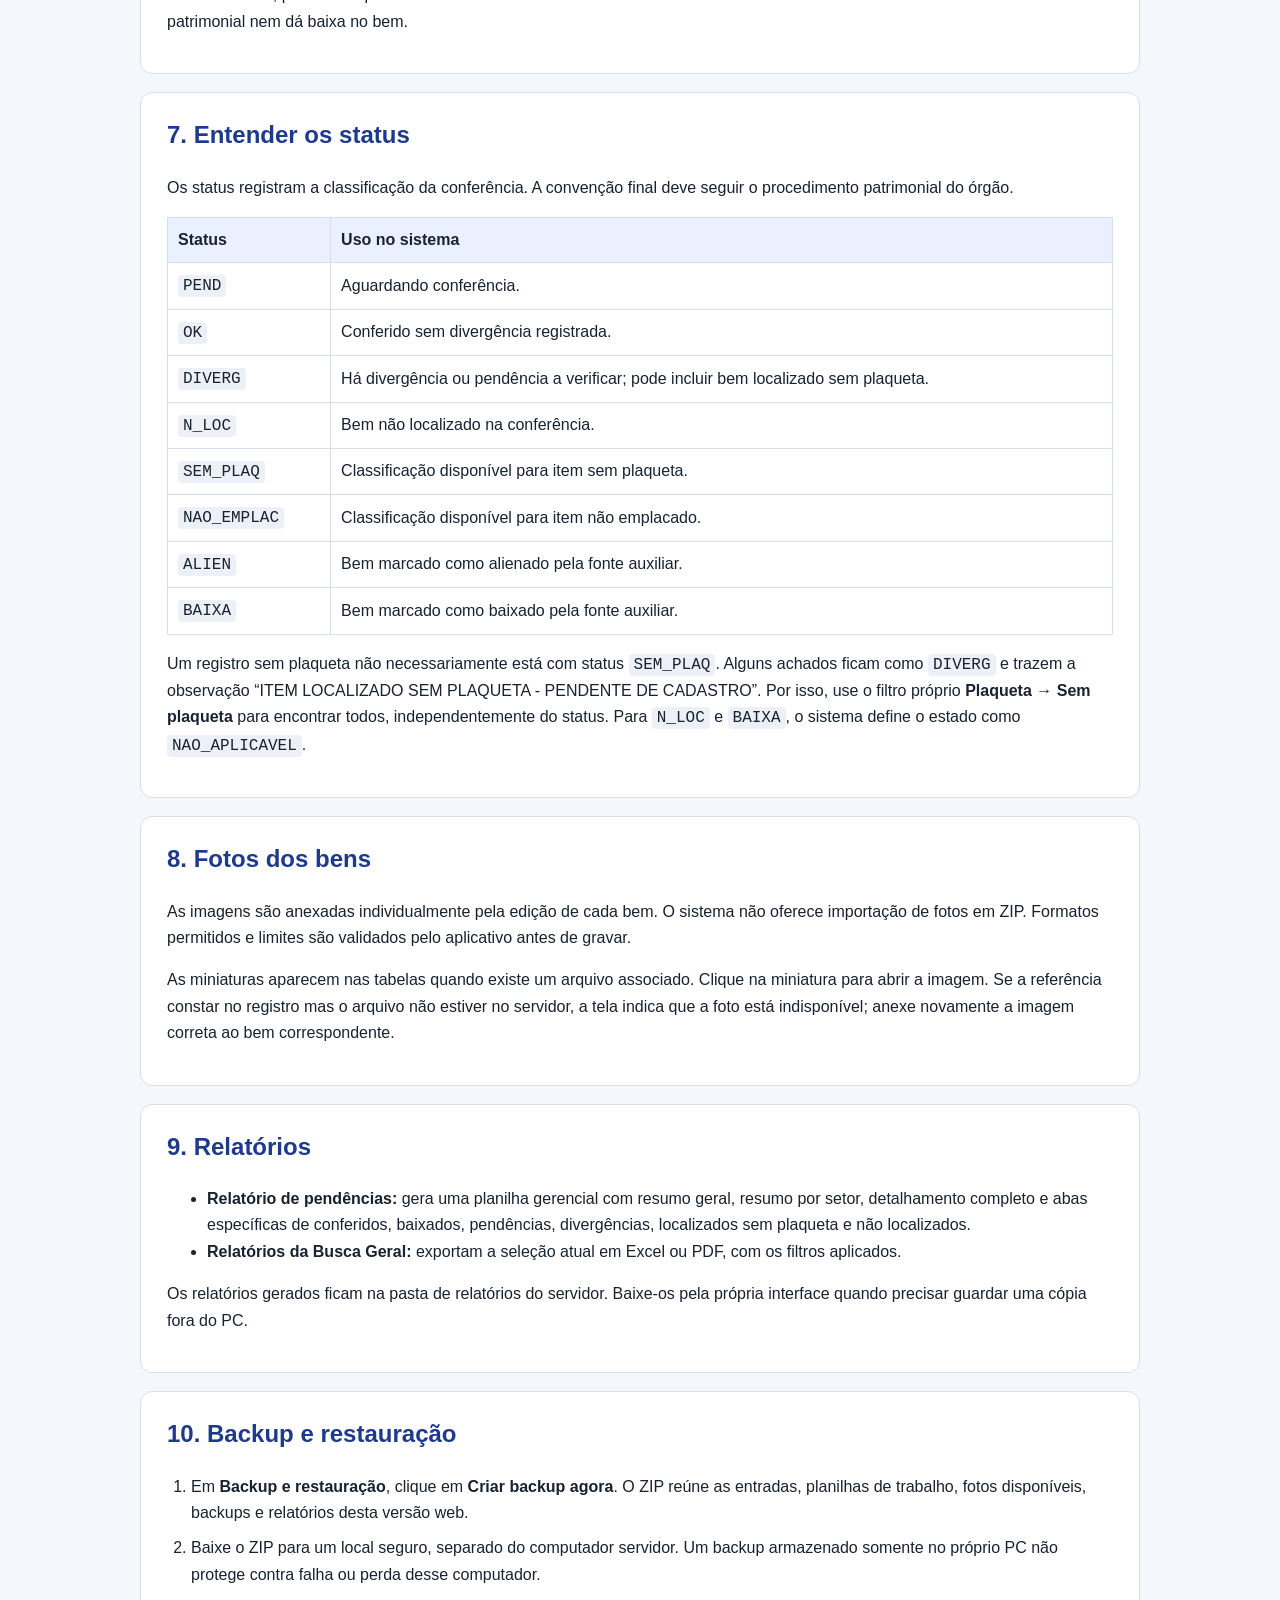
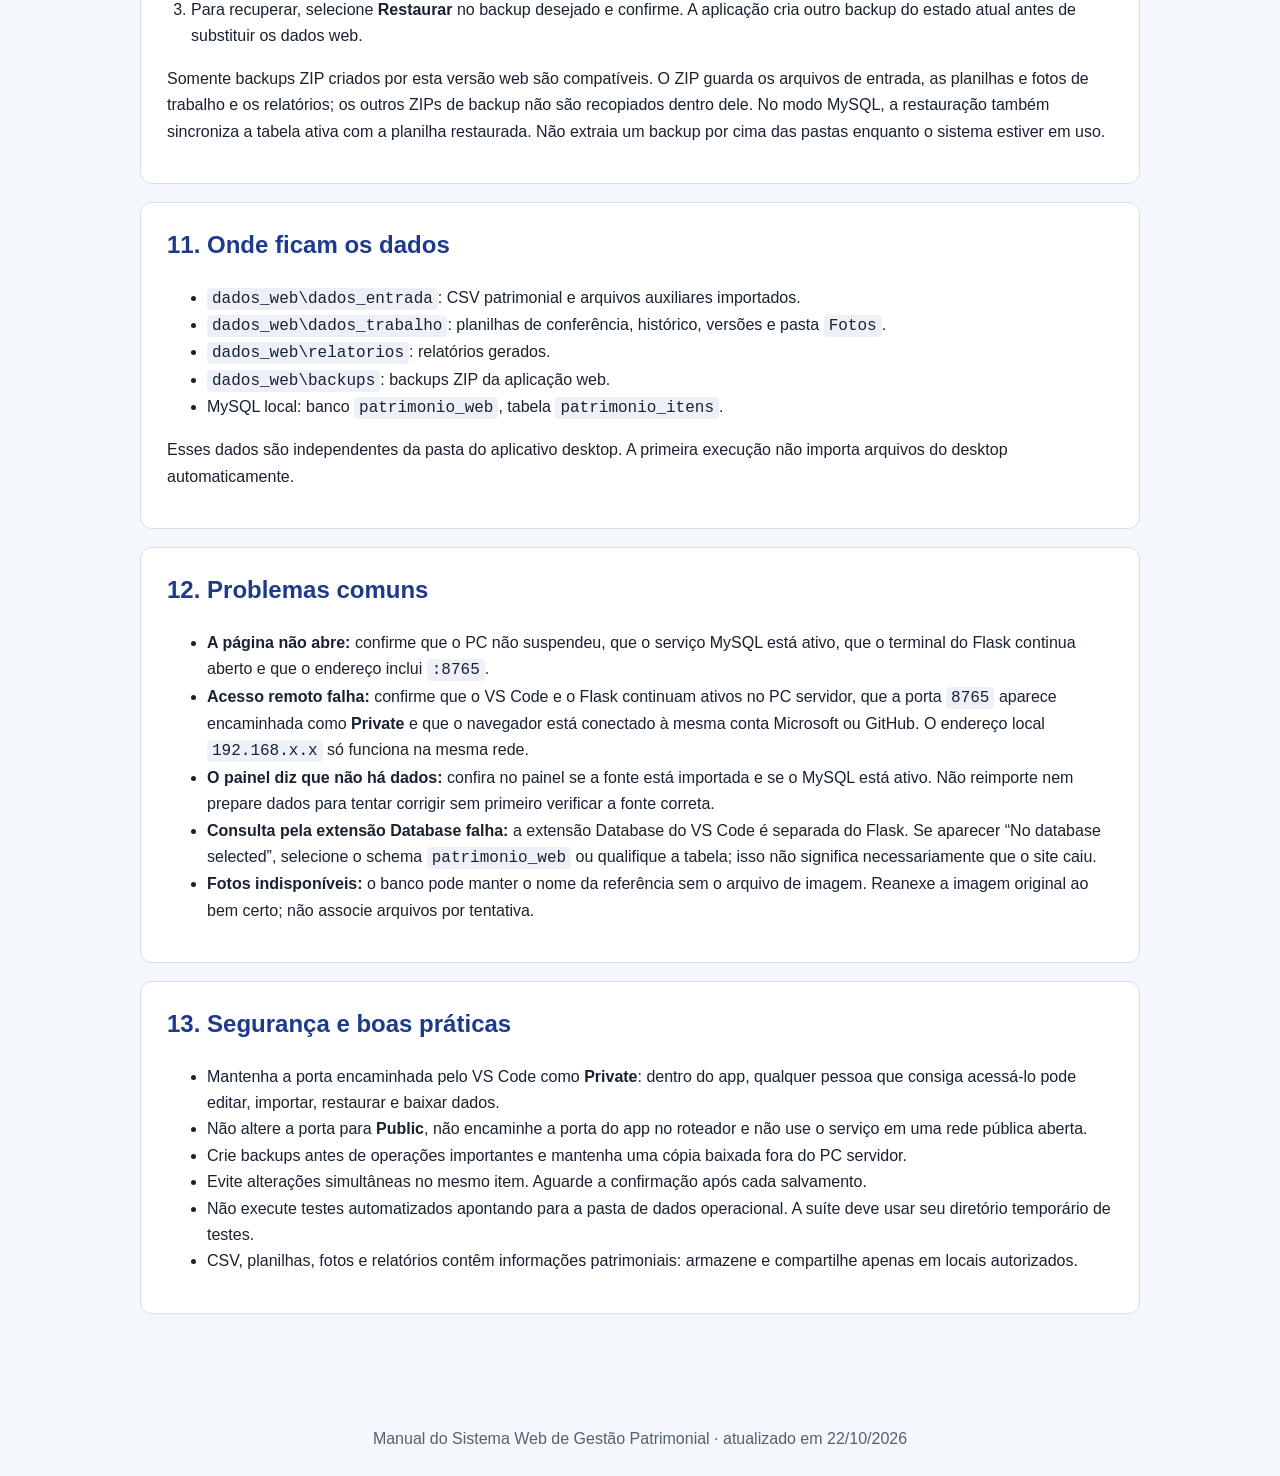
==== commit 81b7fd70: "refactor: modulariza rotas e serviços da aplicação" ====
--- a/MANUAL_USUARIO.html
+++ b/MANUAL_USUARIO.html
@@ -119,8 +119,9 @@
     <aside class="callout">
       <strong>Importante: o aplicativo não tem login próprio.</strong>
       Quem consegue abrir o endereço do sistema pode consultar, editar, importar,
-      gerar e baixar dados. Para acesso remoto, mantenha a rede Tailscale restrita
-      a dispositivos e pessoas de confiança. Nunca encaminhe a porta do app no roteador.
+      gerar e baixar dados. Para acesso remoto pelo VS Code, mantenha a porta
+      encaminhada como <strong>Private</strong>. Nunca a torne pública nem encaminhe
+      a porta do app no roteador.
     </aside>
 
     <article id="visao-geral">
@@ -129,6 +130,9 @@
       apresenta a situação da base: origem ativa (MySQL ou planilha), total de
       bens, setores, quantidade por status, data da última preparação, fontes
       importadas e disponibilidade das fotos.</p>
+      <p>As áreas de trabalho da tela inicial aparecem em barras recolhidas.
+      Clique no título para abrir ou fechar cada área; várias podem ficar abertas
+      ao mesmo tempo.</p>
       <p>A interface se adapta a computadores e celulares. Em telas pequenas,
       os registros aparecem em cartões para facilitar a leitura e o toque;
       tabelas e formulários mantêm seus campos e ações disponíveis.</p>
@@ -147,76 +151,46 @@
       Flask, seguido de <code>:8765</code>. Exemplo: <code>http://192.168.1.20:8765</code>.
       Os aparelhos precisam estar na mesma rede e o firewall do Windows pode
       solicitar autorização para rede privada.</p>
-      <h3>De outra rede usando Tailscale (celular, tablet ou computador)</h3>
-      <p>Funciona em qualquer aparelho que consiga entrar na mesma rede privada
-      Tailscale e tenha navegador. Isso inclui Android, iPhone e iPad, além de
-      computadores Windows, macOS e Linux, com o Tailscale instalado e conectado.</p>
+      <h3>De outra rede usando o túnel privado do VS Code</h3>
+      <p>O encaminhamento de portas do VS Code usa um túnel de desenvolvimento da
+      Microsoft. Não é necessário instalar VPN no aparelho nem configurar o
+      roteador. No iPhone, basta abrir o endereço encaminhado no Safari e
+      autenticar com a mesma conta Microsoft ou GitHub usada no VS Code.</p>
       <ol class="steps">
-        <li>Instale e conecte o Tailscale no PC servidor. Inicie o Flask e deixe
-        o PC ligado, sem suspensão, com o terminal aberto.</li>
-        <li>No novo aparelho, instale o aplicativo oficial do Tailscale e entre
-        na mesma conta usada no PC servidor. Se usar outra conta, o administrador
-        precisa convidar essa pessoa para a rede ou compartilhar o PC servidor
-        com ela e autorizar o acesso na política da rede.</li>
-        <li>No painel <a href="https://login.tailscale.com/admin/machines">Máquinas
-        do Tailscale</a>, confirme que o PC e o aparelho estão conectados e
-        autorizados.</li>
-        <li>No navegador do aparelho, abra o endereço da seção
-        <strong>Acesso remoto pelo Tailscale</strong> mostrado no terminal do PC,
-        no formato <code>http://IP-DO-PC:8765</code>. O IP do servidor normalmente
-        começa com <code>100.</code>; não use o IP do celular. Se o endereço não
-        aparecer no terminal, consulte o IPv4 do PC no painel de máquinas.</li>
+        <li>No PC servidor, inicie o Flask e mantenha o computador, o VS Code e
+        o terminal ligados, sem suspensão.</li>
+        <li>No VS Code, abra a visualização <strong>Ports</strong> (ou execute
+        <strong>Ports: Focus on Ports View</strong> na Paleta de Comandos), escolha
+        <strong>Forward a Port</strong> e informe <code>8765</code>.</li>
+        <li>Na lista de portas, deixe <strong>Port Visibility</strong> como
+        <strong>Private</strong> e copie o endereço encaminhado.</li>
+        <li>No navegador do aparelho, abra o endereço. Para o acesso privado,
+        entre na mesma conta Microsoft ou GitHub usada para criar o túnel.</li>
       </ol>
-      <p>Não é necessário que o aparelho esteja no mesmo Wi-Fi do PC. MySQL e
-      Flask devem continuar ativos no servidor. Não abra nem encaminhe a porta
-      no roteador. Para encerrar o Flask, volte ao terminal do servidor e pressione
+      <p>Não é necessário que o aparelho esteja no mesmo Wi-Fi do PC. O VS Code
+      e o Flask devem continuar ativos no servidor. Na mesma rede local, use o
+      endereço IPv4 mostrado no terminal. Não abra nem encaminhe a porta no
+      roteador. Para encerrar o Flask, volte ao terminal do servidor e pressione
       <kbd>Ctrl</kbd>+<kbd>C</kbd>.</p>
       <aside class="callout">
-        <strong>Firewall do Windows e novos aparelhos</strong>
-        O aplicativo não tem login próprio: qualquer dispositivo autorizado a
-        alcançar o endereço pode consultar e alterar dados. Se o firewall permitir
-        somente o IP Tailscale de um aparelho, autorize também cada novo aparelho.
-        Para permitir qualquer dispositivo IPv4 da rede Tailscale, uma pessoa
-        administradora pode abrir o PowerShell como administrador no PC servidor
-        e executar:
-        <pre><code>New-NetFirewallRule `
-  -DisplayName "Patrimonio Web via Tailscale" `
-  -Direction Inbound `
-  -Action Allow `
-  -Protocol TCP `
-  -LocalPort 8765 `
-  -RemoteAddress 100.64.0.0/10 `
-  -InterfaceAlias "Tailscale" `
-  -Profile Any `
-  -Description "Acesso ao Patrimonio Web pela rede Tailscale"</code></pre>
-        Essa regra permite acesso à porta 8765 pelos dispositivos IPv4 da rede
-        Tailscale. Use-a somente se a rede estiver restrita a pessoas confiáveis.
-        Para permitir apenas um aparelho, substitua
-        <code>100.64.0.0/10</code> pelo IPv4 Tailscale dele. Se necessário,
-        confira o nome da interface com <code>Get-NetAdapter</code>.
+        <strong>Segurança do encaminhamento</strong>
+        O aplicativo não tem login próprio. Mantenha a porta como
+        <strong>Private</strong>, que exige autenticação na conta que criou o
+        túnel. Não escolha <strong>Public</strong>: qualquer pessoa com o endereço
+        público poderia consultar e alterar dados.
       </aside>
-      <p>O endereço pode mudar se o PC for removido da rede Tailscale e adicionado
-      novamente, se o Tailscale for redefinido/reinstalado e perder o registro do
-      dispositivo, se o disco for apagado ou se um administrador mudar o IP
-      manualmente. Se não conectar, confira o endereço do PC em
-      <strong>Máquinas</strong> no painel Tailscale.</p>
     </article>
 
     <article id="ligar-sistema">
       <h2>3. Passo a passo: ligar o sistema depois de reiniciar o PC</h2>
-      <p>Há duas coisas diferentes: o <strong>endereço Tailscale do PC</strong>
-      normalmente continua o mesmo; o <strong>programa Flask</strong> precisa
-      ser iniciado novamente depois que o Windows reinicia. Faça estes passos
-      no PC servidor sempre que quiser usar o sistema. O VS Code não é
-      obrigatório: ele é apenas um editor que também oferece uma janela de
-      terminal. Você pode iniciar o servidor pelo terminal do VS Code ou pelo
-      PowerShell do próprio Windows.</p>
+      <p>O <strong>programa Flask</strong> precisa ser iniciado novamente depois
+      que o Windows reinicia. Para acessar de outra rede usando o túnel, o VS
+      Code também precisa estar aberto no PC servidor. Faça estes passos no PC
+      servidor sempre que quiser usar o sistema. Você pode iniciar o servidor
+      pelo terminal do VS Code ou pelo PowerShell do próprio Windows.</p>
       <ol class="steps">
         <li><strong>Ligue o PC e espere o Windows terminar de carregar.</strong>
         Não deixe o computador dormir durante a auditoria remota.</li>
-        <li><strong>Confira o Tailscale no PC.</strong> Perto do relógio do
-        Windows, procure o ícone do Tailscale. Abra-o e confirme que está
-        conectado. Se pedir login, entre na mesma conta usada no iPhone.</li>
         <li><strong>Confira o MySQL.</strong> Ele está configurado para iniciar
         automaticamente neste PC. Se o aplicativo disser que não consegue
         conectar ao banco, pressione a tecla Windows, digite
@@ -262,24 +236,23 @@
         Enter depois de digitá-la. Não cole nem compartilhe a senha em mensagens
         ou arquivos.</li>
         <li><strong>Deixe o terminal e o PC ligados.</strong> O sistema está
-        iniciado quando o terminal mostra os endereços de acesso e não voltou
+        iniciado quando o terminal mostra os endereços locais de acesso e não voltou
         para a linha de comando. Não feche a janela do terminal e não pressione
         <kbd>Ctrl</kbd>+<kbd>C</kbd> enquanto estiver usando o sistema. Você pode
         minimizar a janela.</li>
-        <li><strong>No aparelho que vai acessar</strong>, ligue o Tailscale e
-        confirme que está conectado à rede autorizada. Abra o navegador e digite
-        o endereço da seção <strong>Acesso remoto pelo Tailscale</strong> mostrada
-        no terminal do PC, por exemplo <code>http://IP-DO-PC:8765</code>. Se o
-        endereço não aparecer, confira o IP do PC em <strong>Máquinas</strong>
-        no painel Tailscale.</li>
+        <li><strong>Para acesso na mesma rede</strong>, abra no navegador o
+        endereço IPv4 local mostrado no terminal. <strong>Para acesso de outra
+        rede</strong>, configure a porta <code>8765</code> na visualização
+        <strong>Ports</strong> do VS Code, mantenha-a <strong>Private</strong> e
+        use o endereço encaminhado no navegador do aparelho, autenticando com
+        a mesma conta Microsoft ou GitHub.</li>
       </ol>
       <aside class="callout">
         <strong>Resumo fácil de lembrar</strong>
-        Depois de reiniciar o PC: Tailscale conectado + MySQL em execução +
-        Flask iniciado no terminal (VS Code, PowerShell ou CMD) + Tailscale
-        ligado no aparelho que vai acessar.
-        O IP Tailscale normalmente não muda; o servidor Flask é que precisa ser
-        iniciado novamente.
+        Depois de reiniciar o PC: MySQL em execução + Flask iniciado no terminal.
+        Para outra rede, mantenha o VS Code aberto, encaminhe a porta
+        <code>8765</code> como <strong>Private</strong> e abra o endereço no
+        aparelho cliente.
       </aside>
       <p>Para desligar o servidor de forma normal, volte à mesma janela do
       terminal e pressione
@@ -316,10 +289,11 @@
         <li>Escolha o setor no campo <strong>Conferência por setor</strong> e
         clique em <strong>Iniciar</strong>.</li>
         <li>Revise a identificação e os dados exibidos. Abra <strong>Editar</strong>
-        para registrar status, estado de conservação e observação.</li>
+        para registrar status, estado de conservação, observação e valor do bem.</li>
         <li>Salve a conferência. Para trocar ou anexar uma foto, selecione a
         imagem e use <strong>Salvar foto e alterações</strong>; esse comando
-        também salva status, estado, observação e, quando permitido, descrição.</li>
+        também salva status, estado, observação, valor e, quando permitido,
+        descrição.</li>
         <li>Se encontrar um bem físico ainda não cadastrado e sem plaqueta,
         clique em <strong>Incluir bem localizado sem plaqueta</strong>, informe
         setor, descrição, quantidade, estado e observação. O sistema gera um
@@ -356,14 +330,51 @@
       respeitando os filtros atuais.</p>
       <p>O relatório gerencial é diferente: ele resume toda a base, não apenas os
       resultados da Busca Geral.</p>
+      <p>No relatório Excel da Busca Geral, a aba de itens filtrados inclui também
+      todas as colunas originais do CSV SH3. Quando uma coluna tem o mesmo nome de
+      um campo da conferência, o dado original é identificado pelo prefixo
+      <strong>SH3 - </strong>; assim, os valores das duas fontes são preservados.</p>
+      <p><strong>Atenção:</strong> o comando <strong>Excluir da planilha
+      principal</strong>, disponível na Busca geral e na Conferência por setor,
+      remove registros da base patrimonial e pode causar danos graves ou perda
+      de dados no sistema. Confira os itens e confirme a exclusão somente se
+      tiver certeza.</p>
     </article>
 
     <article id="leilao">
       <h2>Itens previstos para leilão e lotes</h2>
       <p>Na seção <strong>Itens previstos para leilão</strong>, crie um lote
-      informando o nome. A numeração é automática e acompanha a ordem exibida;
-      use as setas para reordenar. Os lotes podem ser renomeados e os lotes
-      vazios podem ser excluídos.</p>
+      informando apenas o nome; a numeração é automática e acompanha a ordem
+      exibida. Nomes repetidos não são permitidos. Use as ações no cabeçalho do
+      lote para renomear, reordenar ou excluir. Se houver itens no lote, a tela
+      avisa que eles precisam ser movidos ou removidos antes da exclusão.</p>
+      <p>Na importação Excel/CSV, o sistema compara as plaquetas com a base
+      patrimonial e mostra uma prévia dos setores encontrados. Revise as sugestões
+      e aprove as que deseja aplicar à lista de leilão. Plaquetas ausentes, não
+      encontradas, duplicadas ou sem setor mantêm os dados do arquivo, para
+      conferência manual. O cadastro patrimonial não é alterado por essa análise.</p>
+      <p>Se o arquivo tiver uma coluna <strong>LOTE</strong>, o sistema organiza
+      cada item pelo valor dessa coluna. Valores como <code>1</code>,
+      <code>01</code> e <code>Lote 01</code> são tratados como o mesmo lote.
+      Lotes ainda não cadastrados aparecem na prévia e só são criados quando
+      você confirma a importação. O lote escolhido no formulário é usado nas
+      linhas em que a coluna LOTE estiver vazia. Se houver divergência, a prévia
+      mostra um aviso antes de gravar qualquer alteração.</p>
+      <p>Cada linha precisa ter uma <strong>Descrição</strong> ou uma
+      <strong>Plaqueta</strong>. Se a descrição estiver vazia, a plaqueta será
+      usada como identificação provisória do item e isso aparecerá na prévia.
+      Se ela corresponder a um único bem com descrição na base patrimonial, essa
+      descrição será salva no item; descrições já preenchidas no arquivo são
+      preservadas.</p>
+      <p>O valor por item é opcional. Na importação, use uma coluna como
+      <strong>Valor</strong>, <strong>Valor unitário</strong> ou
+      <strong>Preço</strong>; no cadastro manual, informe o valor por unidade.
+      Ao cadastrar várias unidades, cada uma recebe o valor informado.</p>
+      <p>Na lista de leilão, pesquise pela descrição ou plaqueta e filtre por
+      lote. A tela mostra até 10 itens por página. A exportação Excel usa o
+      mesmo formato dos demais relatórios, reúne os lotes em uma aba e inclui
+      todos os itens que correspondem aos filtros, mesmo que estejam em outras
+      páginas.</p>
       <p>Ao adicionar itens manualmente, informe a quantidade desejada: cada
       unidade é criada como um item individual, com a mesma descrição e os demais
       dados informados, podendo ser organizada ou excluída separadamente. Ao
@@ -373,11 +384,19 @@
       colocá-lo em outro lote ou em “Disponíveis, sem lote”. A ação
       <strong>Remover do lote</strong> mantém o item cadastrado para organização
       posterior. Para apagar o item da lista de leilão, use
-      <strong>Excluir do sistema</strong> e confirme; essa ação não altera o
-      cadastro patrimonial nem dá baixa no bem.</p>
-      <p>O lote agrupa itens para organização do leilão. A confirmação de vínculo
-      com uma plaqueta patrimonial continua sendo uma ação separada e não altera
-      o status do bem.</p>
+      <strong>Excluir da lista</strong> e confirme; essa ação não altera o
+      cadastro patrimonial nem dá baixa no bem. Para excluir vários itens de um
+      lote, filtre pelo lote desejado e use
+      <strong>Selecionar todos os resultados</strong>. A seleção inclui os
+      resultados de todas as páginas e substitui seleções anteriores. Confira a
+      quantidade e use <strong>Excluir selecionados</strong> para confirmar.</p>
+      <p>O botão <strong>Buscar possíveis correspondências</strong> considera
+      descrição e setor. Sugestões com status <code>OK</code> não são exibidas;
+      itens sem plaqueta podem aparecer e ser vinculados pelo identificador
+      interno. Se houver uma sugestão <code>DIVERG</code>, o sistema avisa para
+      conferir o setor, pois o bem pode estar cadastrado em um setor diferente
+      do correto. Confirmar o vínculo não altera o status patrimonial nem dá
+      baixa no bem.</p>
     </article>
 
     <article id="status">
@@ -474,10 +493,11 @@
         <li><strong>A página não abre:</strong> confirme que o PC não suspendeu,
         que o serviço MySQL está ativo, que o terminal do Flask continua aberto
         e que o endereço inclui <code>:8765</code>.</li>
-        <li><strong>Acesso remoto falha:</strong> confirme que os dois dispositivos
-        aparecem conectados no Tailscale e use o IP Tailscale do PC servidor.
-        Endereço local como <code>192.168.x.x</code> pode não funcionar fora da
-        rede doméstica.</li>
+        <li><strong>Acesso remoto falha:</strong> confirme que o VS Code e o Flask
+        continuam ativos no PC servidor, que a porta <code>8765</code> aparece
+        encaminhada como <strong>Private</strong> e que o navegador está conectado
+        à mesma conta Microsoft ou GitHub. O endereço local
+        <code>192.168.x.x</code> só funciona na mesma rede.</li>
         <li><strong>O painel diz que não há dados:</strong> confira no painel se
         a fonte está importada e se o MySQL está ativo. Não reimporte nem
         prepare dados para tentar corrigir sem primeiro verificar a fonte correta.</li>
@@ -494,11 +514,11 @@
     <article id="seguranca">
       <h2>13. Segurança e boas práticas</h2>
       <ul>
-        <li>Restrinja a rede Tailscale a dispositivos e usuários autorizados:
-        dentro do app, todos têm poder de edição, importação, restauração e
-        download.</li>
-        <li>Não compartilhe o endereço Tailscale publicamente, não encaminhe a
-        porta do app no roteador e não use o serviço em uma rede pública aberta.</li>
+        <li>Mantenha a porta encaminhada pelo VS Code como <strong>Private</strong>:
+        dentro do app, qualquer pessoa que consiga acessá-lo pode editar,
+        importar, restaurar e baixar dados.</li>
+        <li>Não altere a porta para <strong>Public</strong>, não encaminhe a porta
+        do app no roteador e não use o serviço em uma rede pública aberta.</li>
         <li>Crie backups antes de operações importantes e mantenha uma cópia
         baixada fora do PC servidor.</li>
         <li>Evite alterações simultâneas no mesmo item. Aguarde a confirmação
